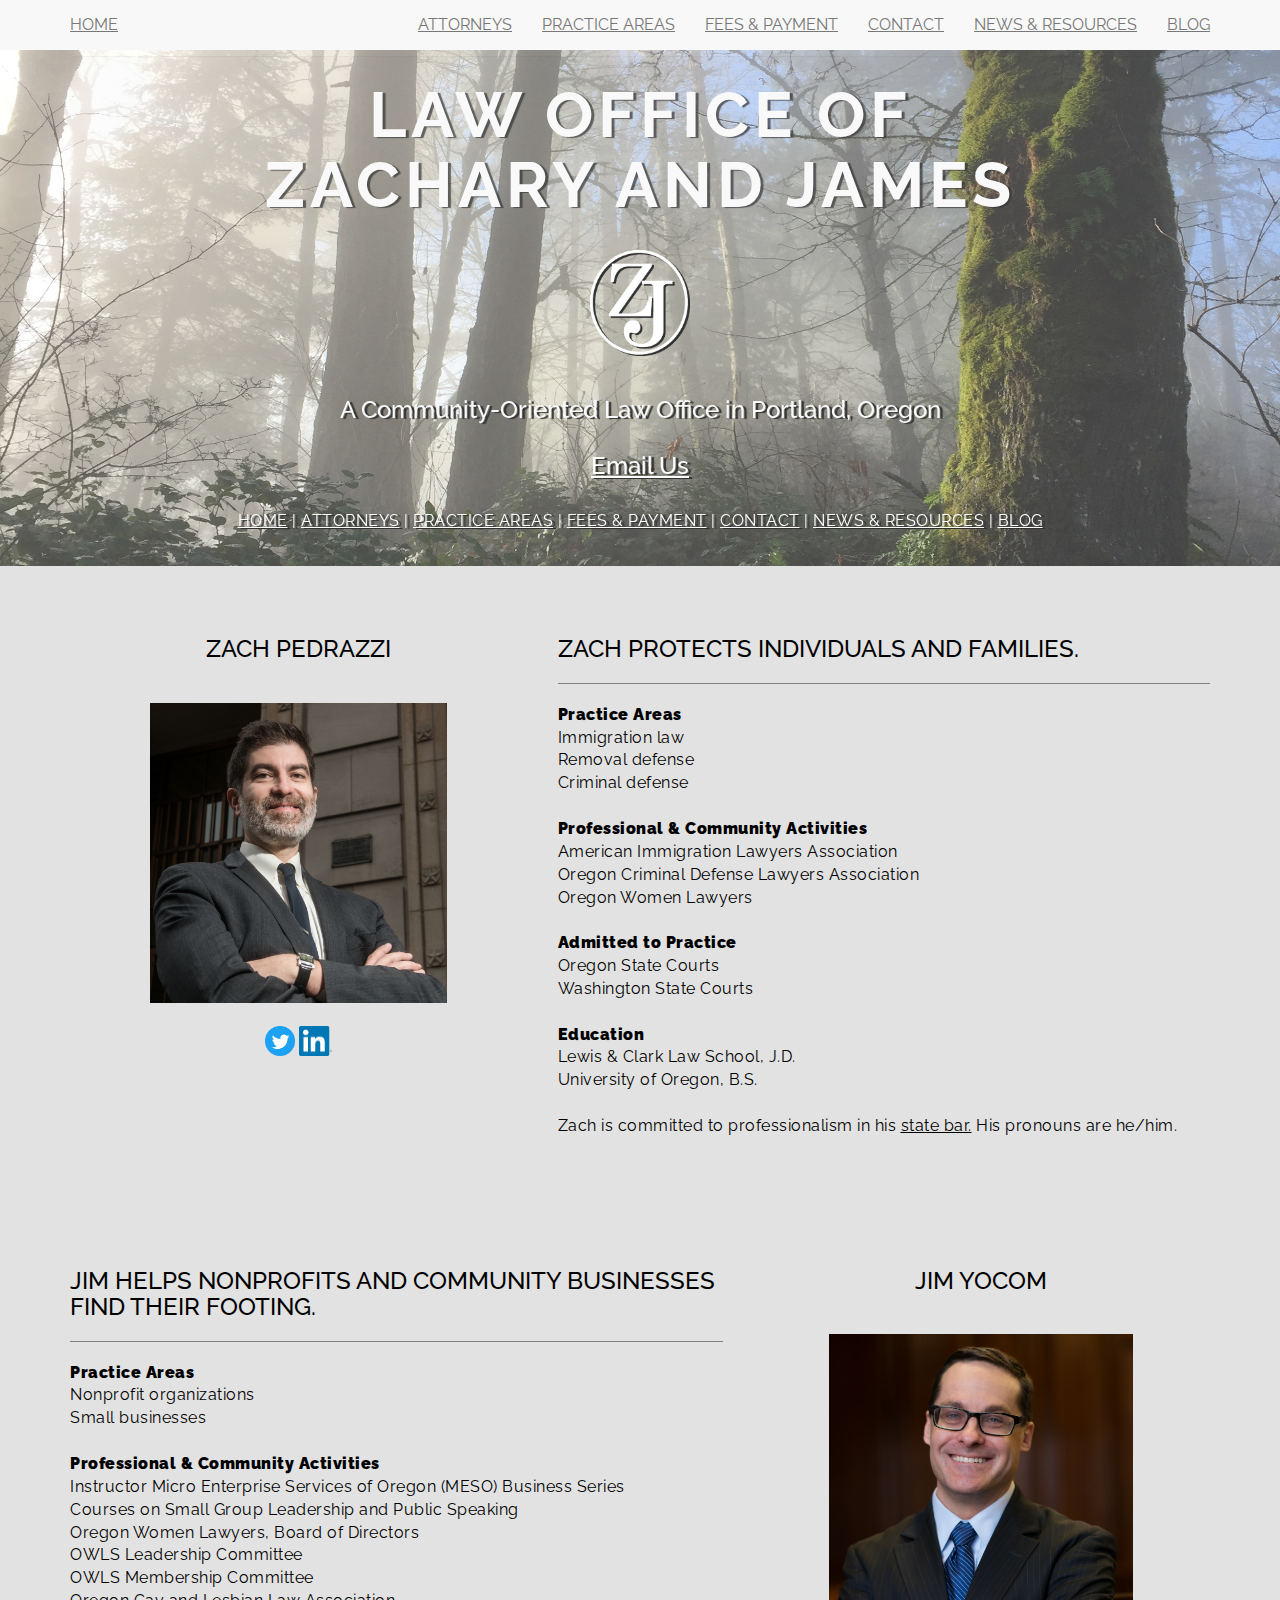
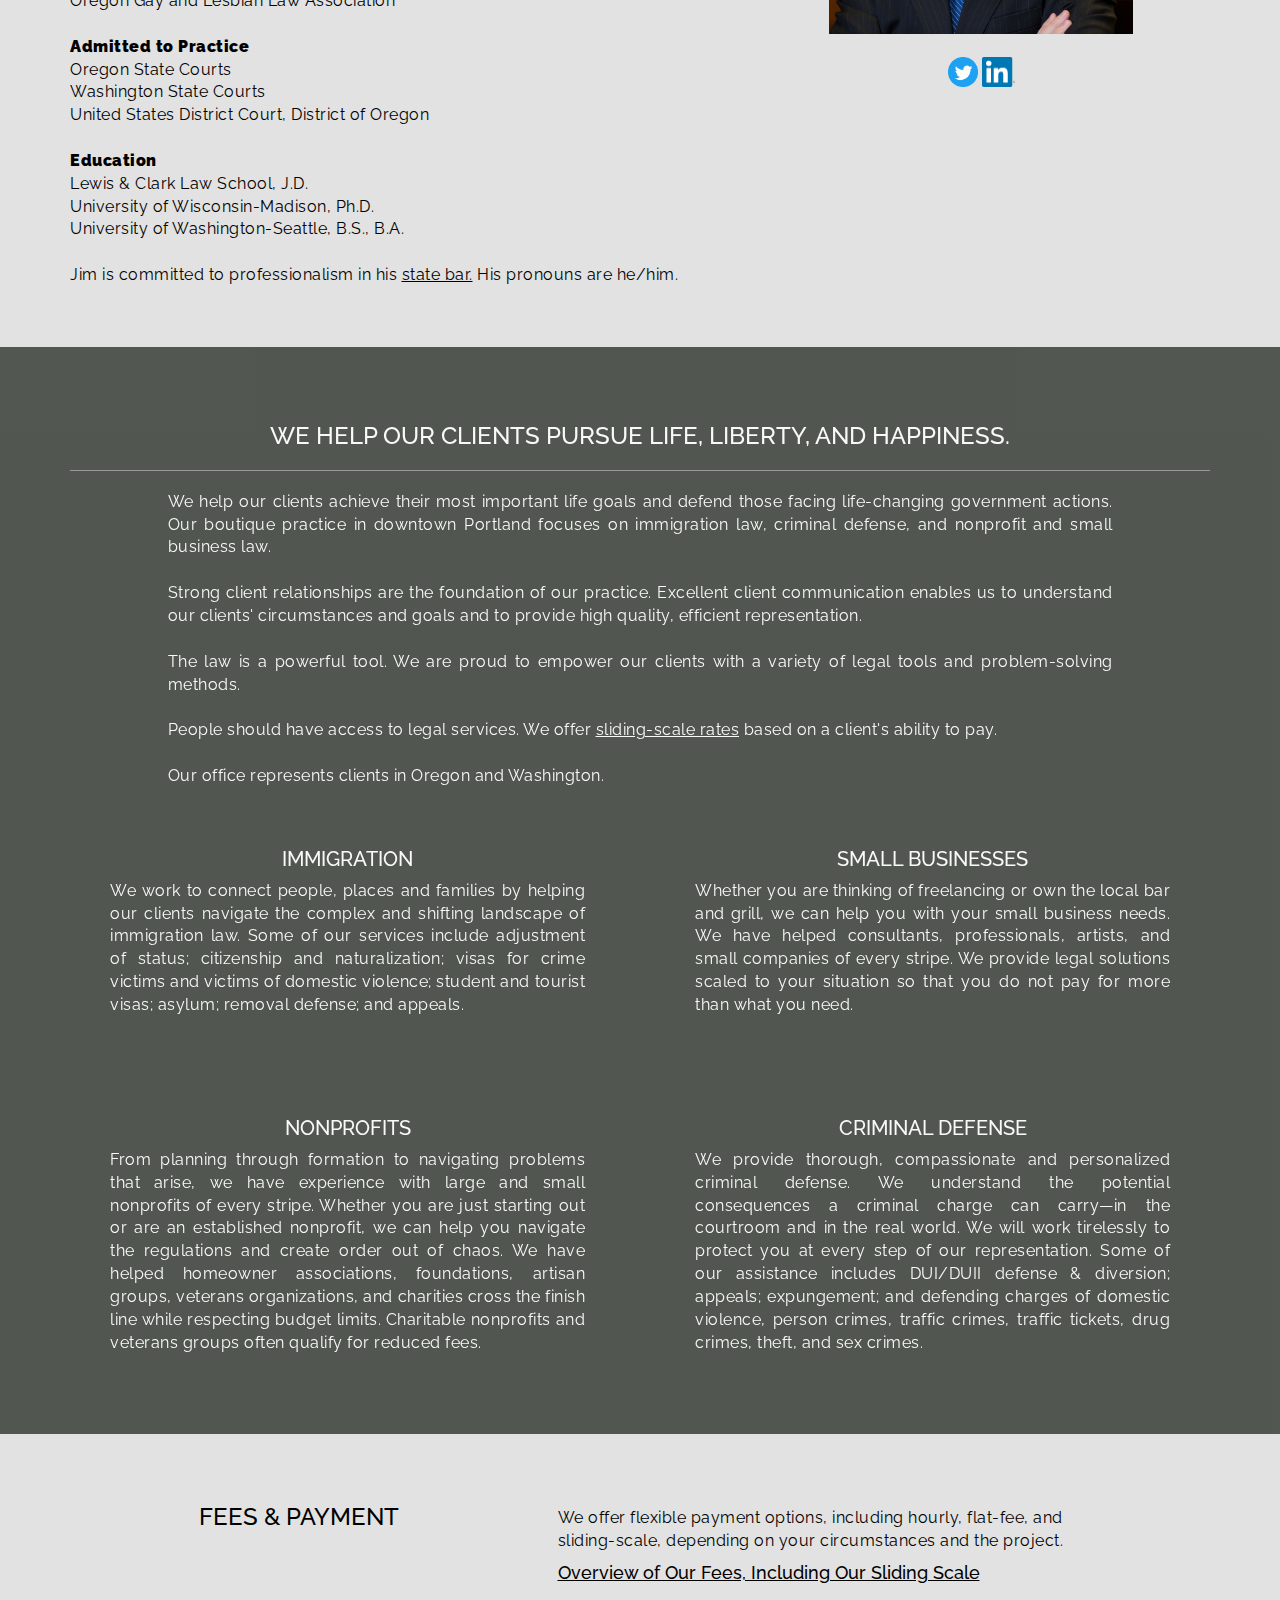
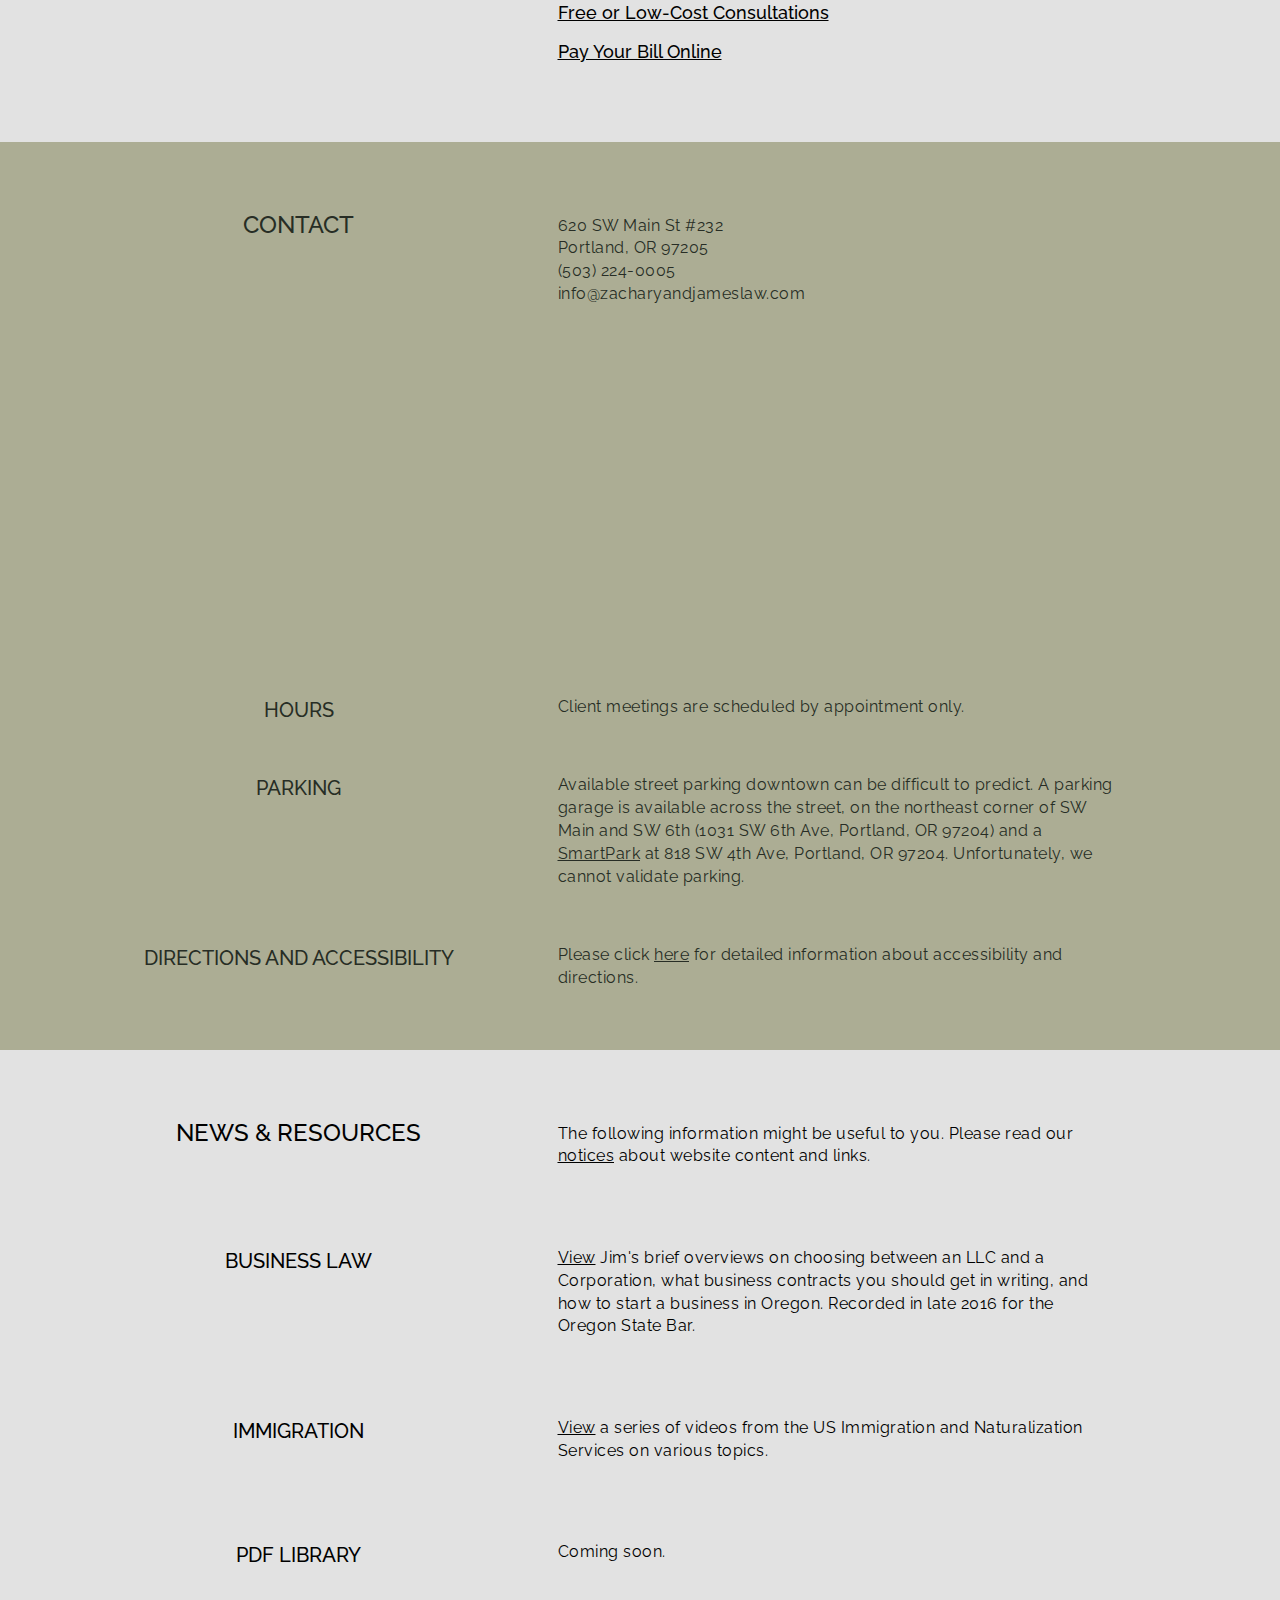
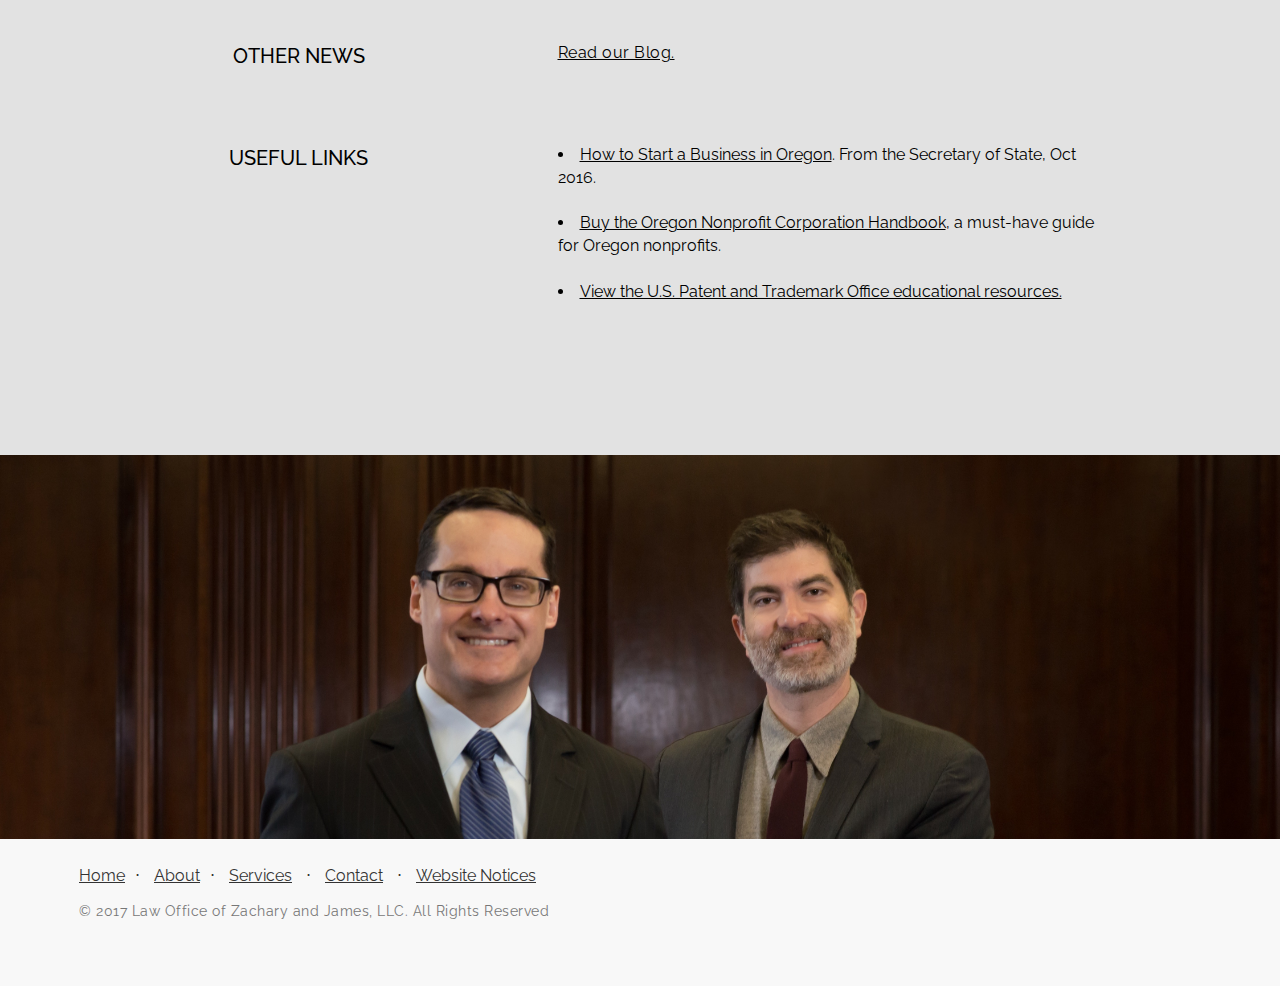
==== index.html @ e99cc8f2 "squash bugs, improve @media breakpoints" ====
<!DOCTYPE html>
<html lang="en">

<head>

    <meta charset="utf-8">
    <meta http-equiv="X-UA-Compatible" content="IE=edge">
    <meta name="viewport" content="width=device-width, initial-scale=1"/>
    <meta name="description" content="Law Office of Zachary and James. Community-oriented  Immigration | Defense | Nonprofit | Start-up | Small Business Legal Services"/>
    <meta name="author" content="Law Office of Zachary and James."/>

    <title>Law Office of Zachary and James, LLC</title>

    <!-- Bootstrap Core CSS -->
    <link href="css/bootstrap.min.css" rel="stylesheet">

    <!-- Custom CSS -->
    <link href="css/landing-page.css" rel="stylesheet">

    <!-- Custom Fonts -->
    <link href="https://fonts.googleapis.com/css?family=Raleway:400,700" rel="stylesheet">

    <!-- icon -->
    <link rel="icon" type="image/png" href="http://zacharyandjameslaw.com/img/favicon-32x32.png" sizes="32x32"/>

</head>

<body>

    <!-- Navigation -->
    <nav class="navbar navbar-default navbar-fixed-top topnav" role="navigation">
        <div class="container topnav">
            <!-- Brand and toggle get grouped for better mobile display -->
            <div class="navbar-header">
                <button type="button" class="navbar-toggle" data-toggle="collapse" data-target="#bs-example-navbar-collapse-1">
                    <span class="sr-only">Toggle navigation</span>
                    <span class="icon-bar"></span>
                    <span class="icon-bar"></span>
                    <span class="icon-bar"></span>
                </button>
                <a class="navbar-brand topnav" href="index.html">HOME</a>
            </div>
            <!-- Collect the nav links, forms, and other content for toggling -->
            <div class="collapse navbar-collapse" id="bs-example-navbar-collapse-1">
                <ul class="nav navbar-nav navbar-right">
                   <li>
                        <a href="#attorneys">ATTORNEYS</a>
                    </li>
                    <li>
                        <a href="#practice-areas">PRACTICE AREAS </a>
                    </li>
                    <li>
                        <a href="#fees">FEES &amp; PAYMENT</a>
                    </li>
                    <li>
                        <a href="#contact">CONTACT</a>
                    </li>
                    <li>
                        <a href="#news">NEWS &amp; RESOURCES</a>
                    </li>
                    <li>
                        <a href="blog.html">BLOG</a>
                    </li>
                </ul>
            </div>
            <!-- /.navbar-collapse -->
        </div>
        <!-- /.container -->
    </nav>


    <!-- Header -->
    <div class="intro-header">
        <div class="container">

            <div class="row">
                <div class="col-lg-12">
                    <div class="intro-message">
                        <div class="title well well-lg">
                            <h1>LAW OFFICE OF<br>ZACHARY AND JAMES</h1>
                                <img class="logo" src="img/logos.png" alt="Logo: Law Office of Zachary and James">
                            <h3 class="intro-message2">A Community-Oriented Law Office in Portland, Oregon</h3>


<!-- OUT OF OFFICE NOTICE class="ooo" UN-COMMENT AND MODIFY-->
<!--
                            <h3 class="ooo">
                                NOTE! We will be CLOSED on the following days:<br>
                                Monday 01/01 - Friday 01/05<br>
                            </h3>
-->
<!-- /OUT OF OFFICE NOTICE -->


                            <h3 class="intro-message2">
                                <a href="email.html">Email Us</a>
                            </h3>
                            <div class="intro-message2"><p><a href="#">HOME</a> | <a href="#attorneys">ATTORNEYS</a> | <a href="#practice-areas">PRACTICE AREAS</a> | <a href="#fees">FEES &amp; PAYMENT</a> | <a href="#contact">CONTACT</a> | <a href="#news">NEWS &amp; RESOURCES</a> | <a href="blog.html">BLOG</a> </p></div>
                        </div>
                    </div>
                </div>
            </div>

        </div>
        <!-- /.container -->

    </div>
    <!-- /.intro-header -->

<!-- Page Content -->

<!-- ********ATTORNEYS*******-->
    <a id="attorneys"></a>
      <div class="content-section-a">
          <div class="container">
              <div class="row">
                  <div class="col-lg-5 col-sm-4 left-col">
                      <h3 class="section-heading">ZACH PEDRAZZI</h3>
                      <img class="headshot" src="img/zach.jpg" alt="Photo of Zach Pedrazzi"/><br><br>
                      <a href="https://twitter.com/jim_yocom"><img class="social" src="img\Twitter_Social_Icon_Circle_Color.png" alt="twitter link"/></a>
                      <a href="https://www.linkedin.com/in/zachary-pedrazzi-58855b1a"><img class="social" src="img\In-2C-121px-R.png" alt="twitter link"/></a>
                  </div>
                  <div class="col-lg-7 col-lg-offset-0 col-md-7 col-md-offset-0 col-sm-6 col-sm-offset-2">
                    <h3 class="section-heading">
                      ZACH PROTECTS INDIVIDUALS AND FAMILIES.
                    </h3><hr>
                    <p><b>Practice Areas</b><br>
                      Immigration law<br>
                      Removal defense<br>
                      Criminal defense<br>
                      <br>
                     <b>Professional &amp; Community Activities</b><br>
                      American Immigration Lawyers Association<br>
                      Oregon Criminal Defense Lawyers Association<br>
                      Oregon Women Lawyers<br>
                      <br>
                      <b>Admitted to Practice</b><br>
                      Oregon State Courts<br>
                      Washington State Courts<br>
                      <br>
                      <b>Education</b><br>
                      Lewis &amp; Clark Law School, J.D.<br>
                      University of Oregon, B.S.<br>
                      <br>
                      Zach is committed to professionalism in his <a href="https://www.osbar.org/_docs/forms/Prof-ord.pdf">state bar.</a> His pronouns are he/him.
                    </p>
                  </div>
              </div>
          </div>
      </div>

    <div class="content-section-a">
      <div class="container">
          <div class="row">
              <div class="col-lg-7 col-sm-8">
                <h3 class="section-heading">
                  JIM HELPS NONPROFITS AND COMMUNITY BUSINESSES FIND THEIR FOOTING.
                </h3><hr>
                <p><b>Practice Areas</b><br>
                  Nonprofit organizations<br>
                  Small businesses<br><br>
                 <b>Professional &amp; Community Activities</b><br>
                  Instructor Micro Enterprise Services of Oregon (MESO) Business Series<br>
                  Courses on Small Group Leadership and Public Speaking<br>
                  Oregon Women Lawyers, Board of Directors<br>
                  OWLS Leadership Committee<br>
                  OWLS Membership Committee<br>
                  Oregon Gay and Lesbian Law Association<br>
                  <br>
                  <b>Admitted to Practice</b><br>
                  Oregon State Courts<br>
                  Washington State Courts<br>
                  United States District Court, District of Oregon<br>
                  <br>
                  <b>Education</b><br>
                  Lewis &amp; Clark Law School, J.D.<br>
                  University of Wisconsin-Madison, Ph.D.<br>
                  University of Washington-Seattle, B.S., B.A.<br>
                  <br>Jim is committed to professionalism in his <a href="https://www.osbar.org/_docs/forms/Prof-ord.pdf">state bar.</a> His pronouns are he/him.
                </p>
            </div>
              <div class="col-lg-5 col-sm-4 left-col">
                <h3 class="section-heading">JIM YOCOM</h3>
                <img class="headshot" src="img/jim.jpg" alt="Photo of Jim Yocom"/><br><br>
                <a href="https://twitter.com/jim_yocom"><img class="social" src="img\Twitter_Social_Icon_Circle_Color.png" alt="twitter link"/></a>
                <a href="https://www.linkedin.com/pub/jim-yocom/5/378/b3b"><img class="social" src="img\In-2C-121px-R.png" alt="twitter link"/></a>

              </div>
          </div>
      </div>
    </div>
<!-- /ATTORNEYS -->


<!--********PRACTICE AREAS**********-->

  <a id="practice-areas"></a>
    <div class="content-section-c">
        <div class="container">
            <h3 class="section-heading text-center"><br>
              WE HELP OUR CLIENTS PURSUE LIFE, LIBERTY, AND HAPPINESS.
            </h3><hr>
            <div class="row">
                <div class="col-lg-10 col-sm-10 col-lg-offset-1 col-sm-offset-1">
                    <p class="prac">
                        We help our clients achieve their most important life goals and defend those facing life-changing government actions. Our boutique practice in downtown Portland focuses on immigration law, criminal defense, and nonprofit and small business law. <br><br>
                        Strong client relationships are the foundation of our practice. Excellent client communication enables us to understand our clients' circumstances and goals and to provide high quality, efficient representation. <br><br>
                        The law is a powerful tool. We are proud to empower our clients with a variety of legal tools and problem-solving methods.<br><br>
                        People should have access to legal services. We offer <a href="fees.html">sliding-scale rates</a> based on a client's ability to pay.<br><br>
                        Our office represents clients in Oregon and Washington.
                    </p>
                </div>
            </div>
        </div>
        <div class="container">
            <div class="row prac">
                <div class="col-lg-6 col-sm-6">
                  <div class="prac-grid">
                  <h5 class="grid-heading">IMMIGRATION</h5>
                  <p>
                    We work to connect people, places and families by helping our clients navigate the complex and shifting landscape of immigration law. Some of our services include adjustment of status; citizenship and naturalization; visas for crime victims and victims of domestic violence; student and tourist visas; asylum; removal defense; and appeals.
                  </p>
                  </div>
                </div>
                <div class="col-lg-6 col-sm-6">
                  <div class="prac-grid">
                    <h5 class="grid-heading">SMALL BUSINESSES</h5>
                    <p>
                      Whether you are thinking of freelancing or own the local bar and grill, we can help you with your small business needs. We have helped consultants, professionals, artists, and small companies of every stripe. We provide legal solutions scaled to your situation so that you do not pay for more than what you need.
                    </p>
                  </div>
                </div>
            </div>
            <div class="row">
                <div class="col-lg-6 col-sm-6">
                  <div class="prac-grid">
                    <h5 class="grid-heading">NONPROFITS</h5>
                    <p>
                      From planning through formation to navigating problems that arise, we have experience with large and small nonprofits of every stripe. Whether you are just starting out or are an established nonprofit, we can help you navigate the regulations and create order out of chaos. We have helped homeowner associations, foundations, artisan groups, veterans organizations, and charities cross the finish line while respecting budget limits. Charitable nonprofits and veterans groups often qualify for reduced fees.
                    </p>
                  </div>
                </div>
                <div class="col-lg-6 col-sm-6">
                  <div class="prac-grid">
                    <h5 class="grid-heading">CRIMINAL DEFENSE</h5>
                    <p>
                      We provide thorough, compassionate and personalized criminal defense. We understand the potential consequences a criminal charge can carry&mdash;in the courtroom and in the real world. We will work tirelessly to protect you at every step of our representation. Some of our assistance includes DUI/DUII defense &amp; diversion; appeals; expungement; and defending charges of domestic violence, person crimes, traffic crimes, traffic tickets, drug crimes, theft, and sex crimes.
                    </p>
                  </div>
                </div>
            </div>
        </div>
    </div>
<!--******** /PRACTICE AREAS **********-->

<!--******** FEES **********-->

  <a id="fees"></a>
    <div class="content-section-a">
        <div class="container">
            <div class="row">
                <div class="col-lg-5 col-sm-4 left-col">
                    <h3 class="section-heading">FEES &amp; PAYMENT</h3>
                </div>
                <div class="col-lg-6 col-sm-8">
                <br><p>We offer flexible payment options, including hourly, flat-fee, and sliding-scale, depending on your circumstances and the project.
                </p>
                <h4>
                    <a href="fees.html">Overview of Our Fees, Including Our Sliding Scale</a><br><br>
                    <a href="consultation.html">Free or Low-Cost Consultations</a><br><br>
                    <a href="payment.html">Pay Your Bill Online</a><br><br>
                </h4>
              </div>
            </div>
        </div>
    </div>
<!--******** /FEES **********-->


<!--******** CONTACT **********-->

    <a id="contact"></a>
      <div class="content-section-b">
          <div class="container">
              <div class="row">
                  <div class="col-lg-5 col-sm-4 left-col">
                    <h3 class="section-heading">CONTACT</h3>
                  </div>
                  <div class="col-lg-6 col-sm-8">
                    <br><p>
                      620 SW Main St #232<br>
                      Portland, OR 97205<br>
                      (503) 224-0005<br>
                      info@zacharyandjameslaw.com
                    </p>
                    <iframe src="https://www.google.com/maps/embed?pb=!1m18!1m12!1m3!1d2795.6966938236783!2d-122.68293648474095!3d45.51618397910161!2m3!1f0!2f0!3f0!3m2!1i1024!2i768!4f13.1!3m3!1m2!1s0x54950a1aa6af6b01%3A0xc537123c19bd16cb!2s620+SW+Main+St%2C+Portland%2C+OR+97205!5e0!3m2!1sen!2sus!4v1484247606321" width="500" height="350" frameborder="0" style="border:0" allowfullscreen></iframe><br><br>
                  </div>
              </div>
              <div class="row">
                <div class="col-lg-5 col-sm-4 left-col">
                    <h5 class="sub-heading">HOURS</h5>
                  </div>
                <div class="col-lg-6 col-sm-8">
                  <p>
                    Client meetings are scheduled by appointment only.
                  </p><br><br>
                </div>
              </div>
              <div class="row">
                <div class="col-lg-5 col-sm-4 left-col">
                    <h5 class="sub-heading">PARKING</h5>
                  </div>
                <div class="col-lg-6 col-sm-8">
                  <p>
                    Available street parking downtown can be difficult to predict. A parking garage is available across the street, on the northeast corner of SW Main and SW 6th (1031 SW 6th Ave, Portland, OR 97204) and a <a href="http://www.portlandoregon.gov/transportation/article/254736">SmartPark</a> at 818 SW 4th Ave, Portland, OR 97204. Unfortunately, we cannot validate parking.
                  </p><br><br>
                </div>
              </div>

              <div class="row">
                <div class="col-lg-5 col-sm-4 left-col">
                    <h5 class="sub-heading">DIRECTIONS AND ACCESSIBILITY</h5>
                  </div>
                <div class="col-lg-6 col-sm-8">
                  <p>
                    Please click <a href="directions.html">here</a> for detailed information about accessibility and directions.
                  </p>
                </div>
              </div>
          </div>
        </div>

<!--******** /CONTACT **********-->


<!--******** NEWS **********-->

<a id="news"></a>
        <div class="content-section-a">
            <div class="container">
                <div class="row">
                    <div class="col-lg-5 col-sm-4 left-col">
                        <h3 class="section-heading">NEWS &amp; RESOURCES</h3>
                    </div><br>
                    <div class="col-lg-6 col-sm-8">
                        <p>The following information might be useful to you. Please read our <a href="notices.html">notices</a> about website content and links.</p>
                        <br><br><br>
                    </div>
                </div>
                <div class="row">
                    <div class="col-lg-5 col-sm-4 left-col">
                        <h5 class="sub-heading">BUSINESS LAW</h5>
                    </div>
                    <div class="col-lg-6 col-sm-8">
                        <p>
                        <a href="http://www.osbar.org/public/legalinfo/business.html">View</a>  Jim's brief overviews on choosing between an LLC and a Corporation, what business contracts you should get in writing, and how to start a business in Oregon. Recorded in late 2016 for the Oregon State Bar.<br>
                        </p><br><br><br>
                    </div>
                </div>
                <div class="row">
                    <div class="col-lg-5 col-sm-4 left-col">
                        <h5 class="sub-heading">IMMIGRATION</h5>
                    </div>
                    <div class="col-lg-6 col-sm-8">
                        <p><a href="https://www.youtube.com/playlist?list=PLADE80C67FDB39352?&ab_channel=USCIS">View</a> a series of videos from the US Immigration and Naturalization Services on various topics.<br>
                        </p><br><br><br>
                    </div>
                </div>
                <div class="row">
                    <div class="col-lg-5 col-sm-4 left-col">
                        <h5 class="sub-heading">PDF LIBRARY</h5>
                    </div>
                    <div class="col-lg-6 col-sm-8">
                        <p>Coming soon.
                        </p><br><br><br>
                    </div>
                </div>
                <div class="row">
                    <div class="col-lg-5 col-sm-4 left-col">
                        <h5 class="sub-heading">OTHER NEWS</h5>
                    </div>
                    <div class="col-lg-6 col-sm-8">
                        <p><a href="blog.html">Read our Blog.</a>
                        </p><br><br><br>
                    </div>
                </div>
                <div class="row">
                    <div class="col-lg-5 col-sm-4 left-col">
                        <h5 class="sub-heading">USEFUL LINKS</h5>
                    </div>
                    <div class="col-lg-6 col-sm-8">
                        <ul class="links">
                        <li><a href="http://sos.oregon.gov/business/Documents/business-guides/start-business-guide.pdf">How to Start a Business in Oregon</a>. From the Secretary of State, Oct 2016.</li><br>
                        <li><a href="http://nonprofitoregon.org/helpline_resources/publications">Buy the Oregon Nonprofit Corporation Handbook</a>, a must-have guide for Oregon nonprofits.</li><br>
                       <li> <a href="https://www.uspto.gov/learning-resources">View the U.S. Patent and Trademark Office educational resources.</a></li><br>
                      </ul><br><br><br>
                    </div>
                </div>
            </div>
        </div>
<!--******** /NEWS **********-->
    <div class="content-section-e">
    </div>

    <!-- Footer -->
    <footer>
        <div class="container">
            <div class="row">
                <div class="col-lg-12">
                    <ul class="list-inline">
                        <li><a href="#">Home</a></li><li class="footer-menu-divider">&sdot;</li>
                        <li><a href="#about">About</a></li><li class="footer-menu-divider">&sdot;</li>
                        <li><a href="#services">Services</a></li>
                        <li class="footer-menu-divider">&sdot;</li>
                        <li><a href="#contact">Contact</a></li>
                        <li class="footer-menu-divider">&sdot;</li>
                        <li><a href="notices.html">Website Notices</a></li>
                    </ul>
                        <p class="copyright text-muted small">&copy; 2017 Law Office of Zachary and James, LLC. All Rights Reserved</p>
                </div>
            </div>
        </div>
    </footer>

    <!-- jQuery -->
    <script src="js/jquery.js"></script>

    <!-- Bootstrap Core JavaScript -->
    <script src="js/bootstrap.min.js"></script>


</body>

</html>
---- css/landing-page.css ----
html,
body {
    width: 100%;
    height: 100%;
    font-family: 'Raleway', sans-serif;
    font-size: 16px;
}

h1 {
    font-family: 'Raleway', sans-serif;
    font-weight: 700;
    font-size: 4em;
    letter-spacing: 5px;
}

p {
    font-family: 'Raleway', sans-serif;
    font-size: 16px;
    letter-spacing: .5px;
}

b {
    font-weight: 900;
    color: auto;
}

hr {
    border-color: inherit;
}


/* Jim's additions--this is what I'm going for */
.jyimage {
  list-style-image:url("https://zacharyandjameslaw.com/img/jyimage.jpg");
  list-style-position: inside;
}

.topnav {
    font-size: 16px;
    background-color: none;
    border: none;
}


/*.navbar-default .navbar-nav>li>a {
    color: white;
}

.navbar-default .navbar-brand {
    color: white;
}*/

.lead {
    font-size:16px;
    font-weight: 400;
    color: black;
    text-transform: capitalize;
}

.intro-header {
    padding-top: 10px;
    text-align: center;
    color: #f8f8f8;
    background: url(../img/path.jpg) no-repeat center center;
    opacity: 80%;
    background-size:cover;
    text-shadow: 3px 1px 1px rgba(0,0,0,.7);
}

.intro-header a:link, a:visited {
  color: white;
}

a, a:visited {
    color: inherit;
    text-decoration: underline;
}

.about-intro-header {
    padding-top: 50px; /* If you're making other pages, make sure there is 50px of padding to make sure the navbar doesn't overlap content! */
    padding-bottom: 50px;
    text-align: center;
    color: #f8f8f8;
    opacity: 80%;
    background-size: cover;
    border: none;
}

.well {
	background-color: rgba(4, 20, 30, 0.01);
	border: none;
    margin-bottom: 0px;
}

/*
.well .h4 {
    font-size: 200%;
}
*/

.well-lg {
    padding-top: 24px;
}

.intro-message {
    font-family: 'Raleway', sans-serif;
    position: relative;
    padding-top: 4%;
    padding-bottom: none;
    color: inherit;
}

.intro-message  h1 {
    margin: 0;
    font-size: 4em;
}

.intro-message2 {
    font-family: 'Raleway', sans-serif;
    position: relative;
    margin-top: 30px;
    text-shadow: 3px 1px 1px rgba(0,0,0,1);

}

.ooo{
    color: gold;
    font-weight: 700;
    background: RGBA(4, 20, 35, 0.40);
    border-radius: 10px;
}

.logo {
    max-width: 100px;
    padding-top: 30px;
}

.intro-divider {
    width: 400px;
    border-top: 1px solid #f8f8f8;
    border-bottom: 1px solid rgba(0,0,0,0.2);
}

.network-name {
    text-transform: uppercase;
    font-size: 14px;
    font-weight: 400;
    letter-spacing: 2px;
}

.headshot {
    max-height: 300px;
    margin-top: 30px;
}

.content-section-c {
    color: #f8f8f8;
    background-color:#272d25;
    opacity: 80%;
    background-size:cover;
    padding: 30px 0;
}

.about-lead {
    text-align: center;
    padding: 10px;
}

.well2 {
    background-color: rgba(4, 20, 30, 0.95);
}

.content-section-a {
    padding: 50px 0;
    color: black;
    background-color:#e2e2e2;
}

.left-col {
  text-align: center;
}

.prac {
text-align: justify;
}

.prac-grid {
    text-align:justify;
    padding: 40px;
    border-radius: 10px;
    border-right: white;
}

.grid-heading {
    font-family: 'Raleway', sans-serif;
    font-size: 20px;
    margin: 10px;
    text-align: center;
}

.content-section-b {
    padding: 50px 0;
    background-color:#acad94;
    color: #272d25;
}

.section-heading {
    margin-top: none;
}

.section-heading h1,
h2,
h3,
{
   font-family: 'Raleway', sans-serif;

    /*font-weight: 500;*/
    font-size: 1.5em;
    margin-top: auto;
}

.sub-heading {
    font-family: 'Raleway', sans-serif;
    font-size: 20px;
    margin: 3px;
}

.social {
  max-height: 30px;
}
.section-heading-spacer {
    float: left;
    width: 200px;
    border-top: 3px solid #e7e7e7;
}

.banner {
    padding: 100px 0;
    color: #f8f8f8;
    background: url(../img/banner-bg.jpg) no-repeat center center;
    background-size: cover;
}

.banner h2 {
    margin: 0;
    text-shadow: 2px 2px 3px rgba(0,0,0,0.6);
    font-size: 3em;
}

.banner ul {
    margin-bottom: 0;
}

.banner-social-buttons {
    float: right;
    margin-top: 0;
}


.content-section-d {
    color: #f8f8f8;
    background: url(../img/path.jpg) no-repeat center center;
    opacity: 80%;
    background-size: cover;
    padding-top: 30px;
}

.content-section-e {
    color: #f8f8f8;
    background: url(../img/Z&J%204.JPG) no-repeat center top scroll;
    background-size: 100% auto;
    padding-bottom: 30%;
}

.well3 {
    background-color: #acad94;
    background-size: cover;
    margin: 50px;
    color: #272d25;
}

/*
.building {
    padding: 20px;
    background-image: url(../img/gus.jpg);
    background-size: cover;
    min-height: 400px;
    margin-bottom: 30px;
}
*/

.links {
    list-style-position: inside;
    padding-left:0;
}

footer {
    padding: 5%;
    padding-top: 2%;
    background-color: #f8f8f8;
}

p.copyright {
    margin: 15px 0 0;
}

.emailus {
    text-align: center;
    margin-bottom: 20px;
    padding: none;
}

.fee-header {
    font-size: 1.3em;;
    text-align: center;
    line-height: 150%;
}

.blog-header {
    background: url(../img/path.jpg) no-repeat center center;
    background-size: cover;
    color: black;
}

.blog-header-title {
    padding: 30px;
}

.blog-header h1 {
    font-size: 3em;
}

.logo-blog {
    max-width: 100px;
}

.post-title {
    margin-top: 0px;
}

.post-preview a {
    text-decoration: none;
}

.post-preview {
    text-decoration: none;
    font-size: 30px;
    padding-left: 10px;
}

.headshot-small {
    text-align: right;
    vertical-align: middle;
    padding-top: 5px;
    padding-right: 10px;
}

.post-meta {
    font-style: italic;
    font-size: 14px;
}

.entrance {
    max-height: 400px;
}

.elevator {
    max-height: 400px;
}

.westentrance {
    max-height: 400px;
}

/* Jim's additions */

.padded-table td, .padded-table th {
    padding: 10px;
}
.text-bold {
  font-weight:bold;
}

.table-bordered > tbody > tr > td, .table-bordered > tbody > tr > th, .table-bordered > tfoot > tr > td, .table-bordered > tfoot > tr > th, .table-bordered > thead > tr > td, .table-bordered > thead > tr > th {
    border: 1px solid #272d25;
}

/* These are for footnotes */
/* http://hiphoff.com/creating-hover-over-footnotes-with-bootstrap */
body {
    counter-reset: footnotecounter;
}

span.footnote:before {
  counter-increment: footnotecounter;
  content: counter(footnotecounter);
  position: relative;
  top: -0.4em;
}

span.footnote {
    color: #333;
    font-size: 80%;
}
h.plead {
    font-weight:bold;
}

/*MEDIA QUERIES*/

@media(max-width:1199px) {
    ul.banner-social-buttons {
        float: left;
        margin-top: 15px;
    }
}

@media (max-width: 990px) {

  .navbar-header {
      float: none;
  }
  .navbar-left,.navbar-right {
      float: none !important;
  }
  .navbar-toggle {
      display: block;
  }
  .navbar-collapse {
      border-top: 1px solid transparent;
      box-shadow: inset 0 1px 0 rgba(255,255,255,0.1);
  }
  .navbar-fixed-top {
      top: 0;
      border-width: 0 0 1px;
  }
  .navbar-collapse.collapse {
      display: none!important;
  }
  .navbar-nav {
      float: none!important;
      margin-top: 7.5px;
  }
  .navbar-nav>li {
      float: none;
  }
  .navbar-nav>li>a {
      padding-top: 10px;
      padding-bottom: 10px;
  }
  .collapse.in{
      display:block !important;
  }
  .well-lg {
      padding-top: 36px;
  }
  .headshot-small {
      text-align: left;
  }
  h2 {
      font-size: 75%;
  }
}

@media(max-width:767px) {
    .banner h2 {
        margin: 0;
        text-shadow: 2px 2px 3px rgba(0,0,0,0.6);
        font-size: 3em;
    }

    ul.banner-social-buttons > li {
        display: block;
        margin-bottom: 20px;
        padding: 0;
    }

    ul.banner-social-buttons > li:last-child {
        margin-bottom: 0;
    }

    .intro-message {
/*        padding-bottom: 15%;*/
    }

    .intro-message h1 {
        font-size: 3em;
    }

    ul.intro-social-buttons > li {
        display: block;
        margin-bottom: 20px;
        padding: 0;
    }

    ul.intro-social-buttons > li:last-child {
        margin-bottom: 0;
    }

    .intro-divider {
        width: 100%;
    }

    .logo {
    max-width: 100px;
    }

    .headshot-small {
    text-align: left;
    }

    h2 {
      font-size: 75%;
    }

/*
    .content-section-e {
    padding: 100px;
    }
*/
}

/*
@media(max-width:560px) {
    .content-section-e {
    padding: 50px;
    }
*/
}


/* end */
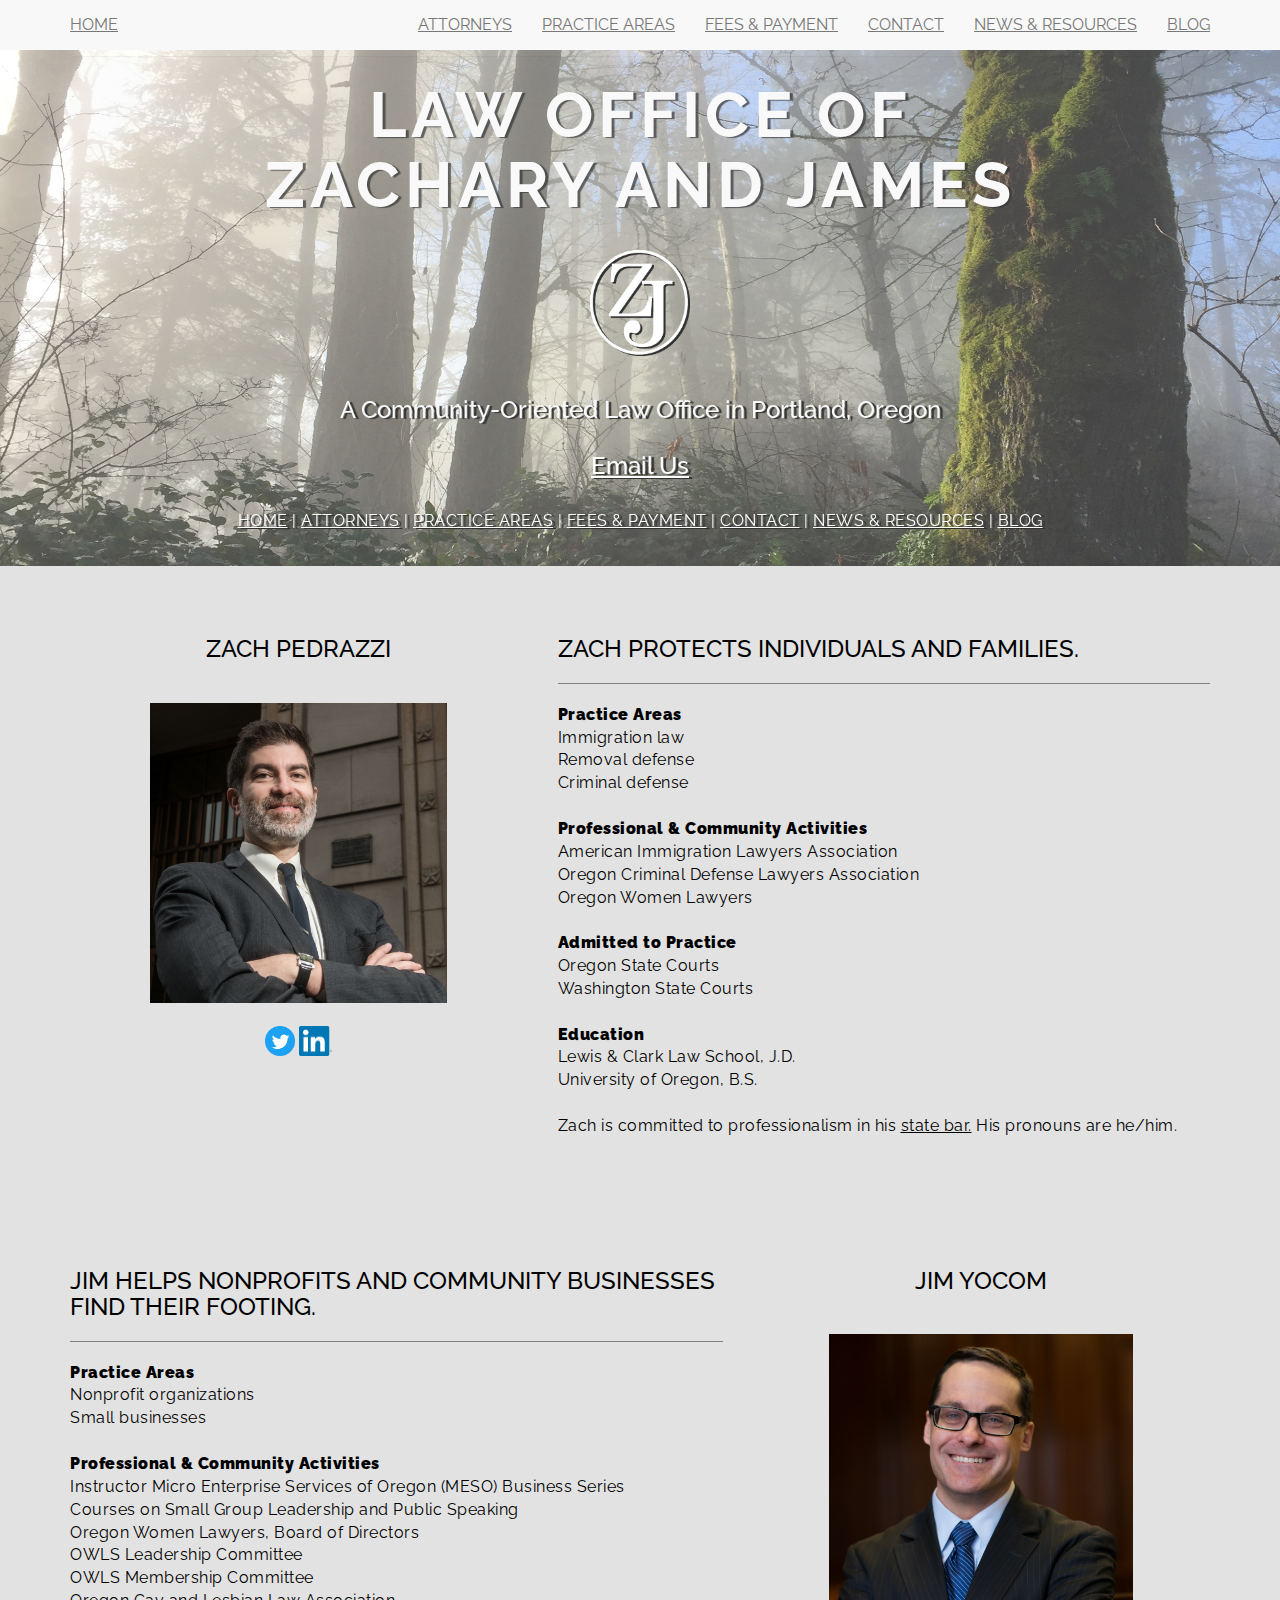
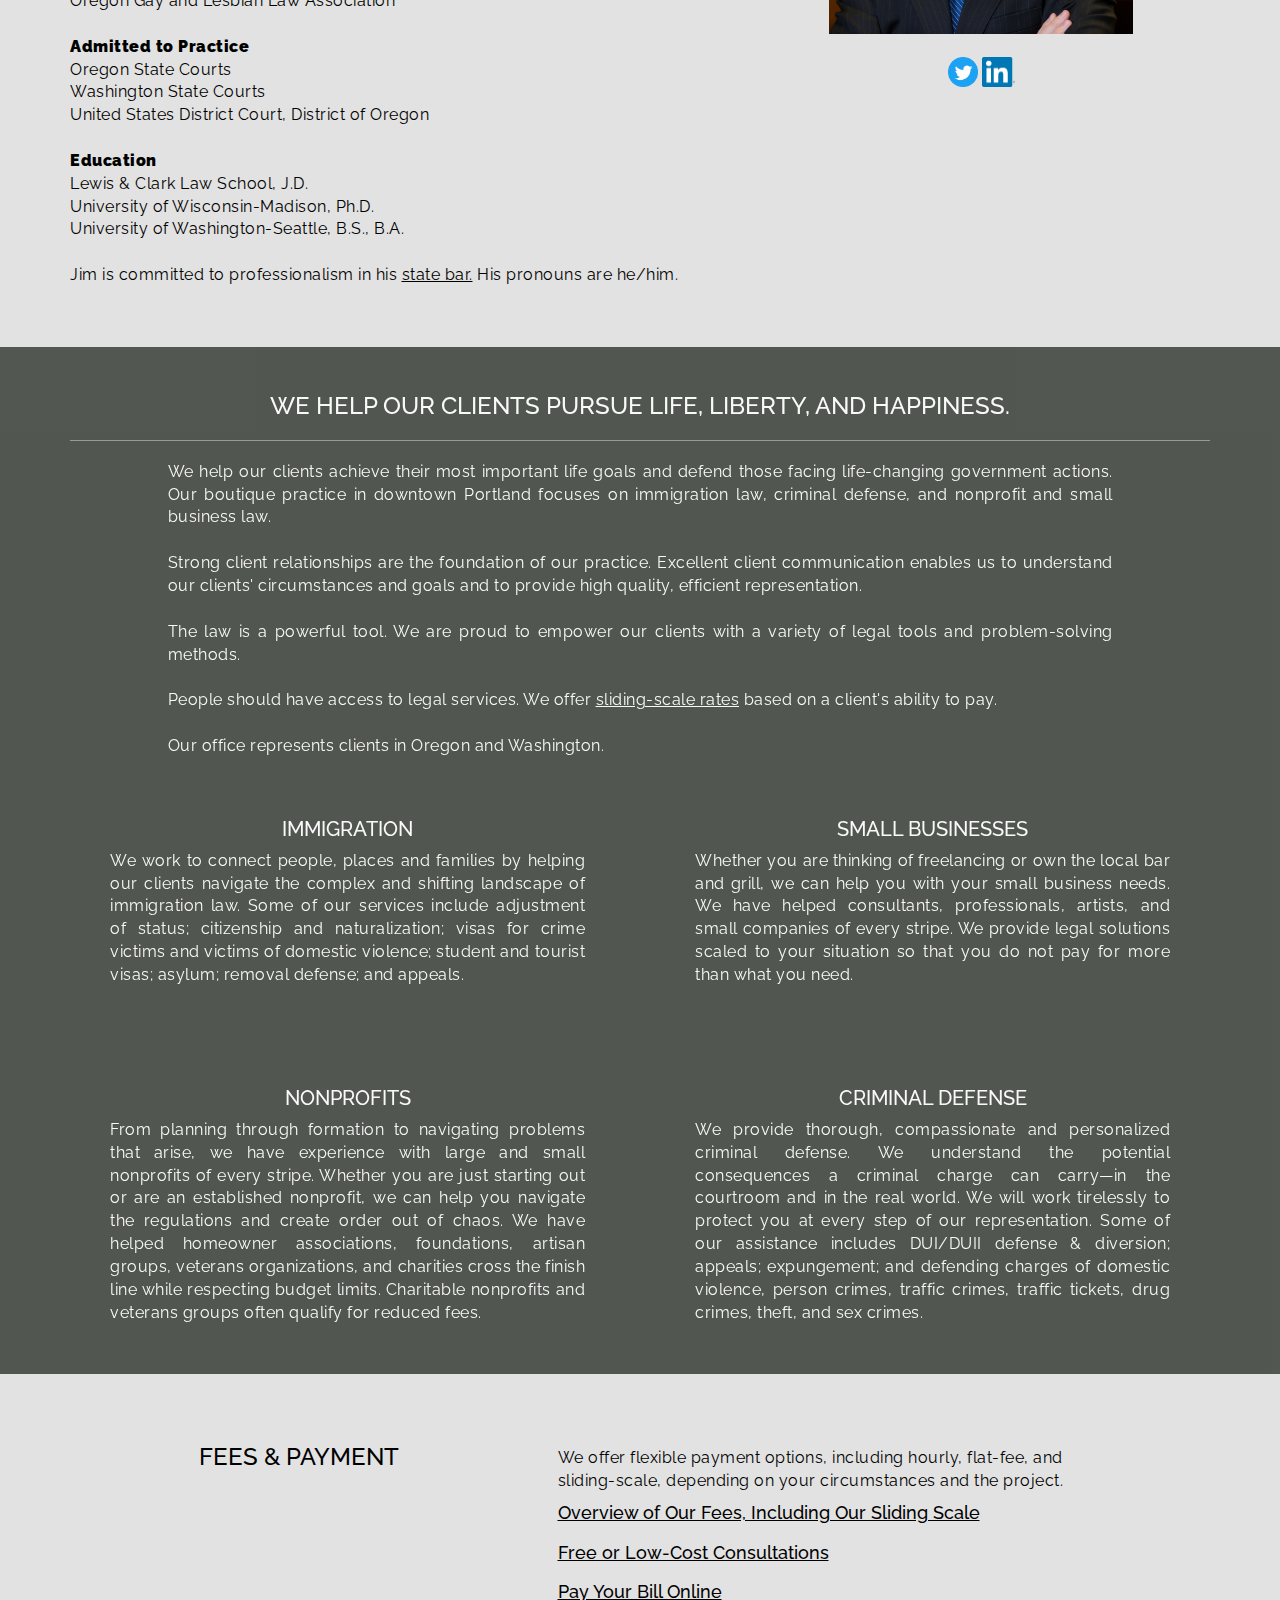
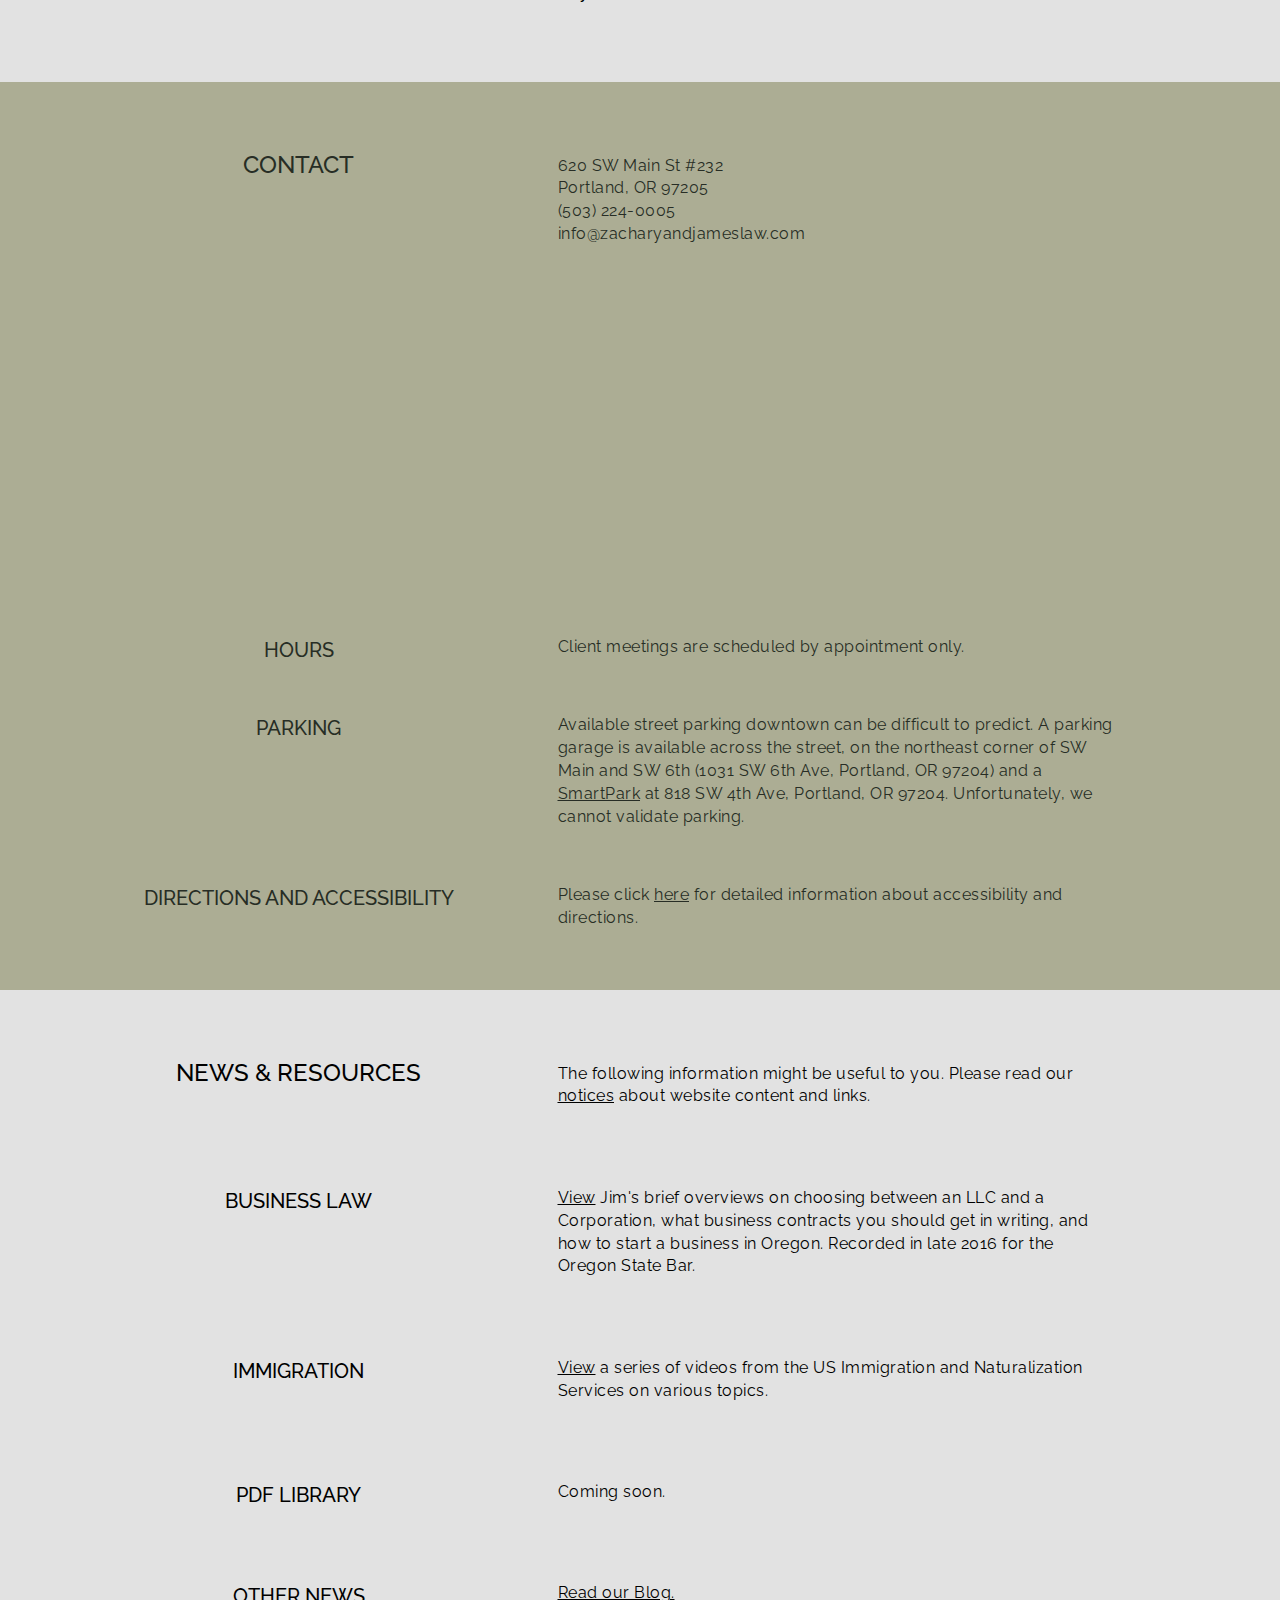
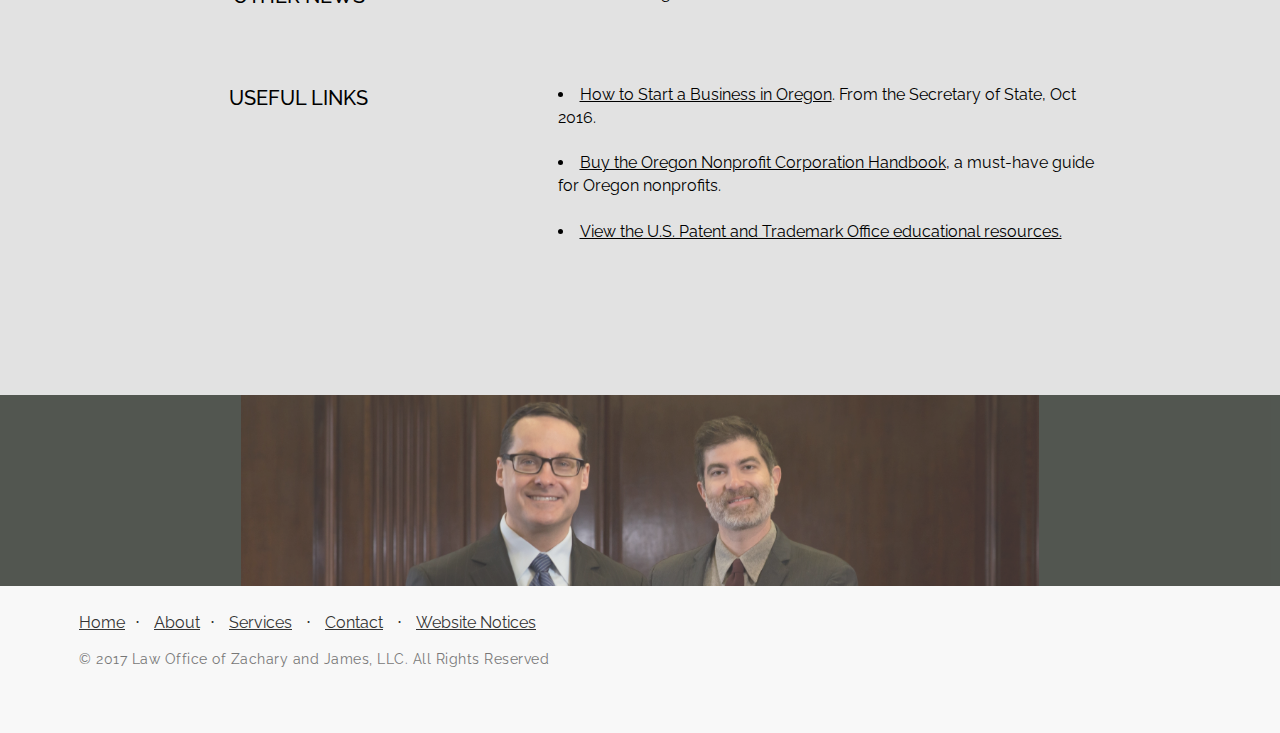
==== commit fc71ee3b: "footer image" ====
--- a/index.html
+++ b/index.html
@@ -399,10 +399,16 @@
             </div>
         </div>
 <!--******** /NEWS **********-->
+
+<!--*********FOOTER IMAGE*******-->
     <div class="content-section-e">
+        <div class="container footer-img-container">
+            <img src="img/ZJ4.JPG" class="footer-img">
+        </div>
     </div>
 
-    <!-- Footer -->
+
+<!-- Footer -->
     <footer>
         <div class="container">
             <div class="row">
--- a/css/landing-page.css
+++ b/css/landing-page.css
@@ -158,7 +158,9 @@
     background-color:#272d25;
     opacity: 80%;
     background-size:cover;
-    padding: 30px 0;
+    padding: 30px;
+    padding-bottom: 0px;
+    padding-top: 0px;
 }
 
 .about-lead {
@@ -267,9 +269,22 @@
 
 .content-section-e {
     color: #f8f8f8;
-    background: url(../img/Z&J%204.JPG) no-repeat center top scroll;
-    background-size: 100% auto;
-    padding-bottom: 30%;
+    background-color:#272d25;
+    opacity: 80%;
+    background-size:cover;
+    padding: 30px;
+    padding-bottom: 0px;
+    padding-top: 0px;
+}
+
+.footer-img-container {
+   text-align: center;
+}
+
+.footer-img {
+    margin-right: auto;
+    margin-left: auto;
+    max-width: 70%;
 }
 
 .well3 {
@@ -279,16 +294,6 @@
     color: #272d25;
 }
 
-/*
-.building {
-    padding: 20px;
-    background-image: url(../img/gus.jpg);
-    background-size: cover;
-    min-height: 400px;
-    margin-bottom: 30px;
-}
-*/
-
 .links {
     list-style-position: inside;
     padding-left:0;
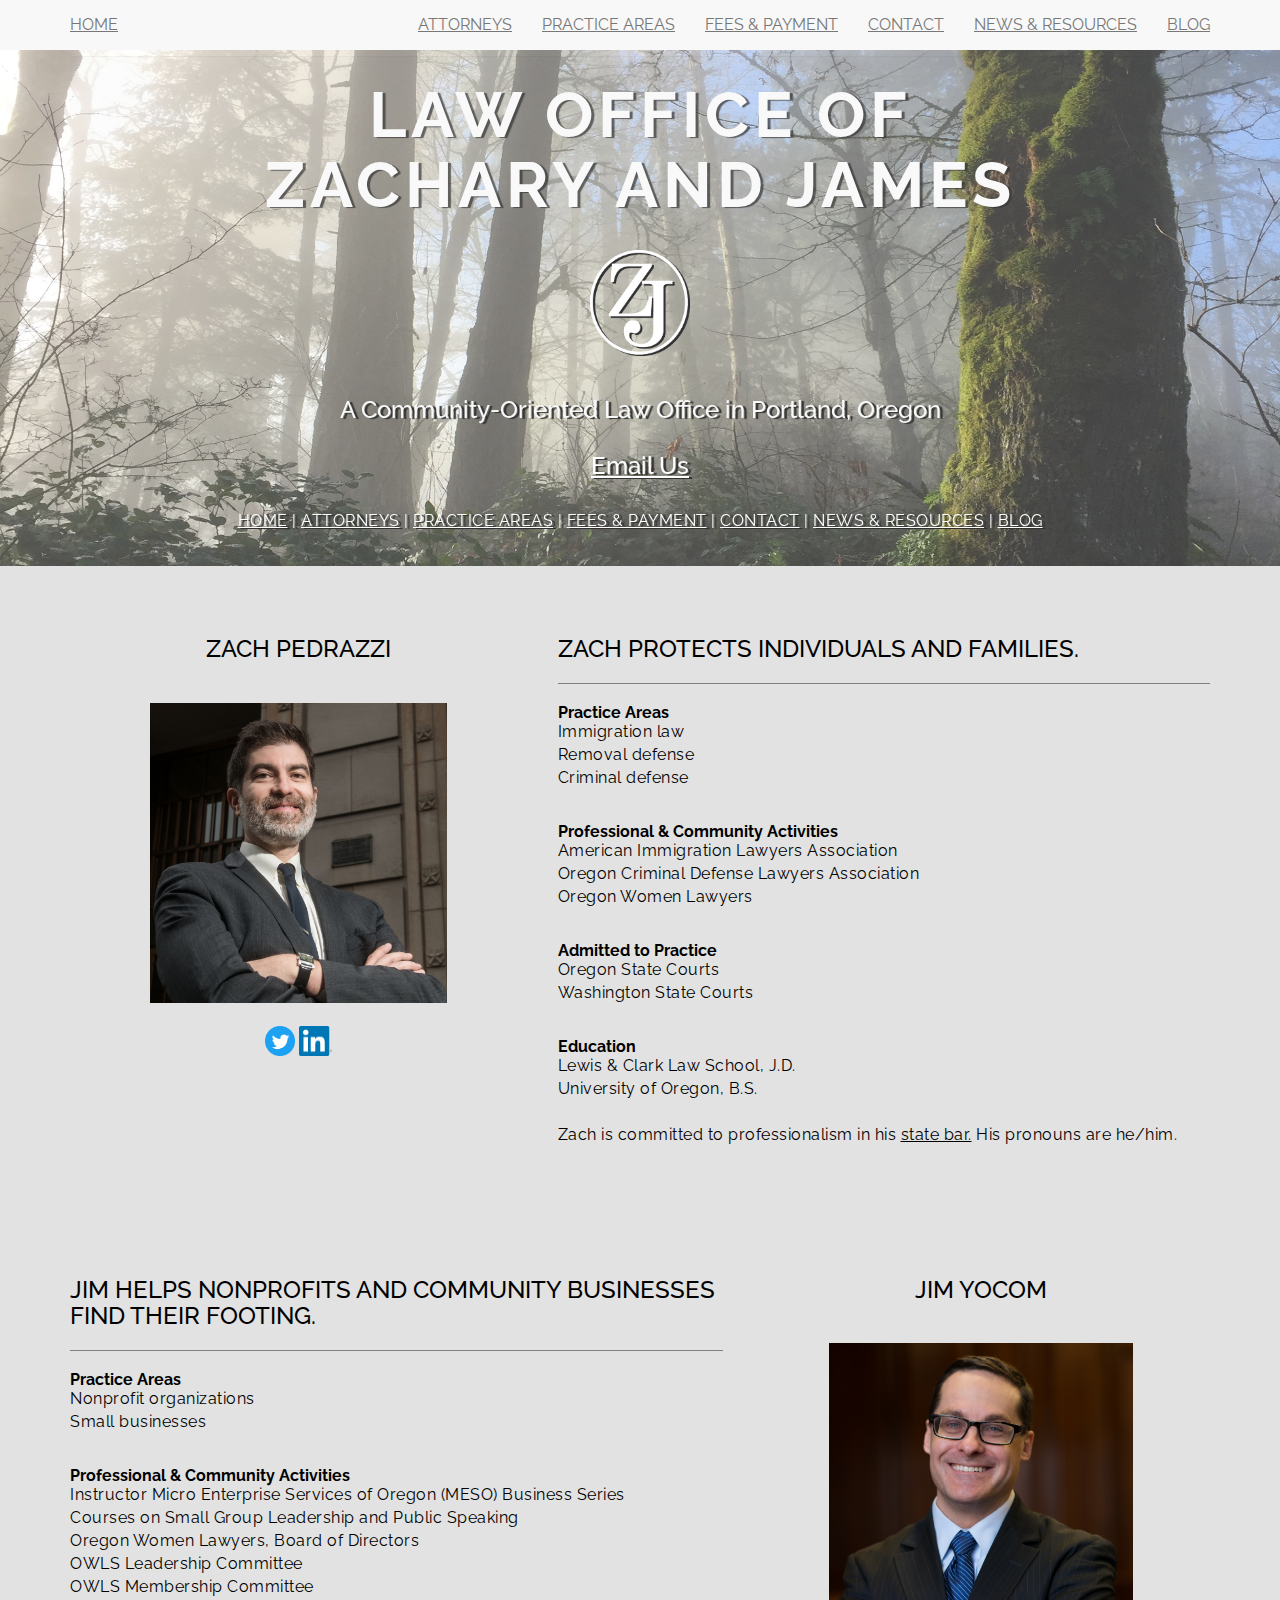
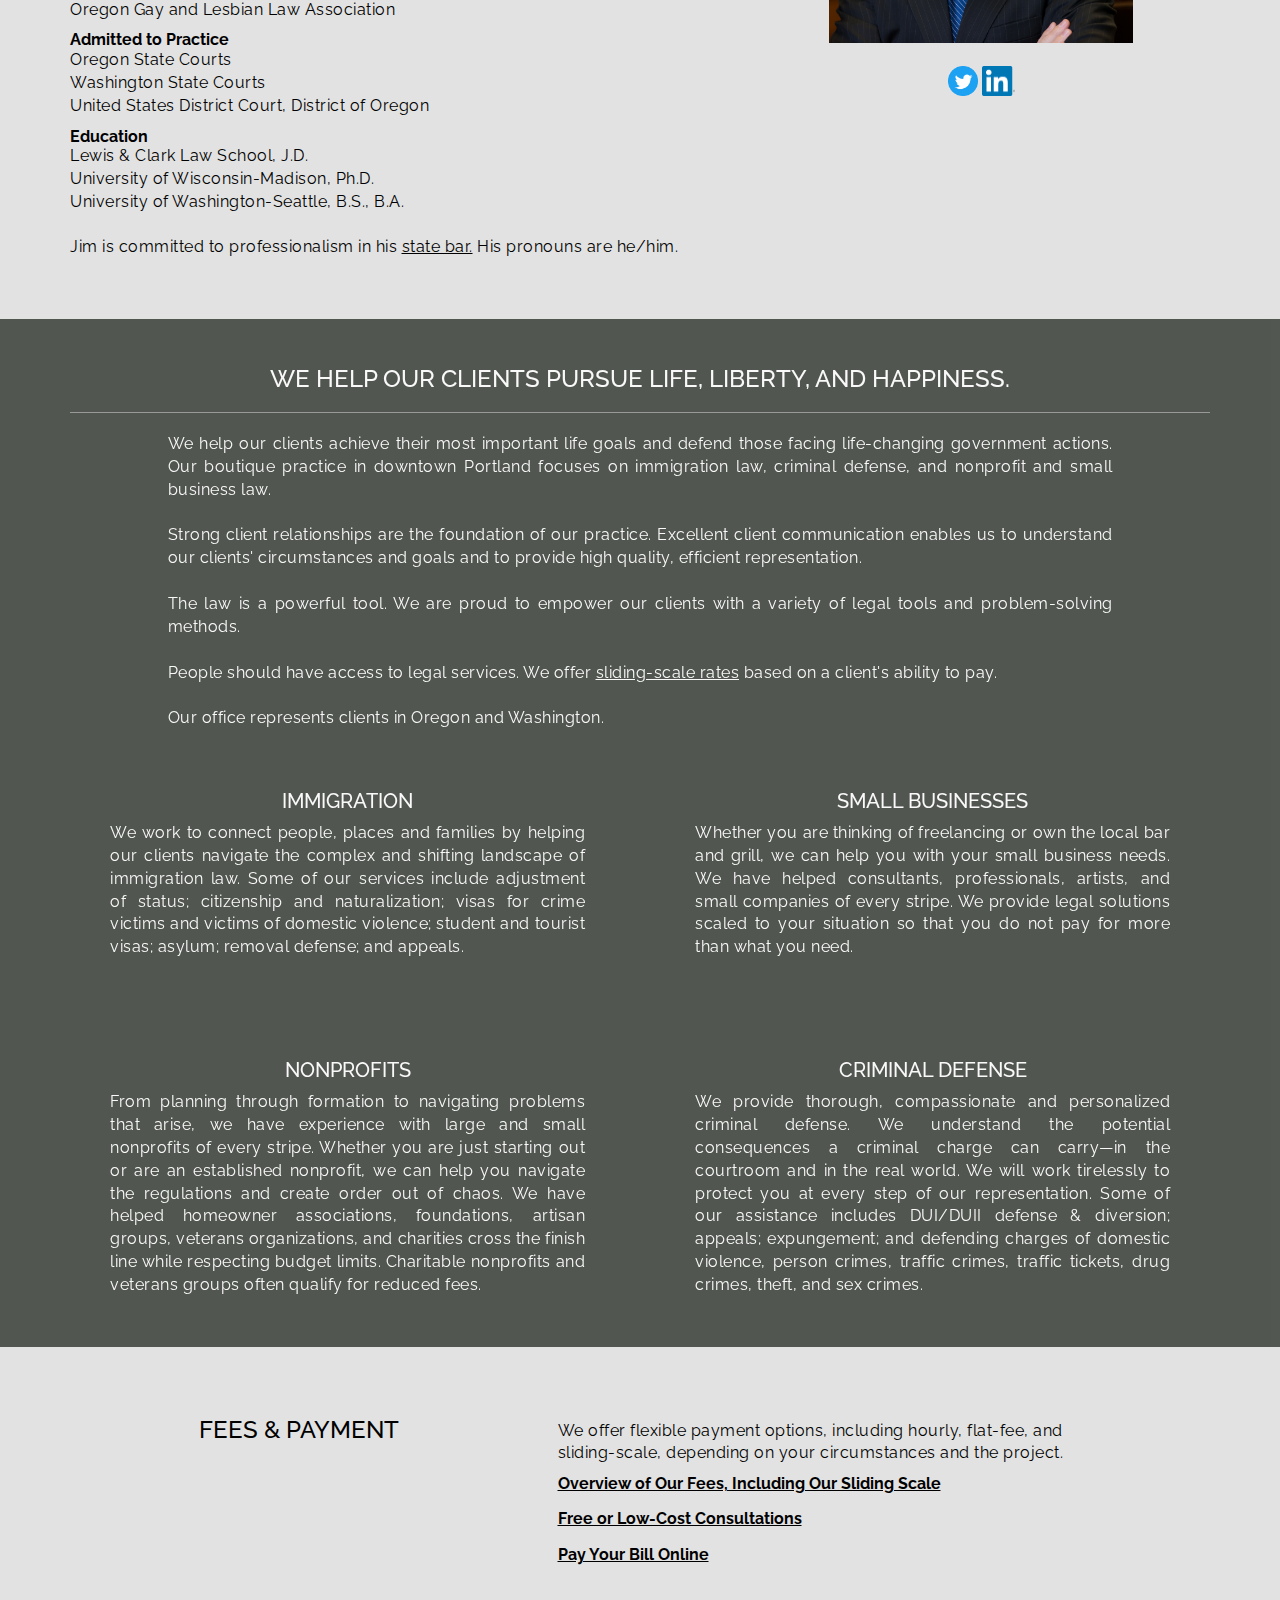
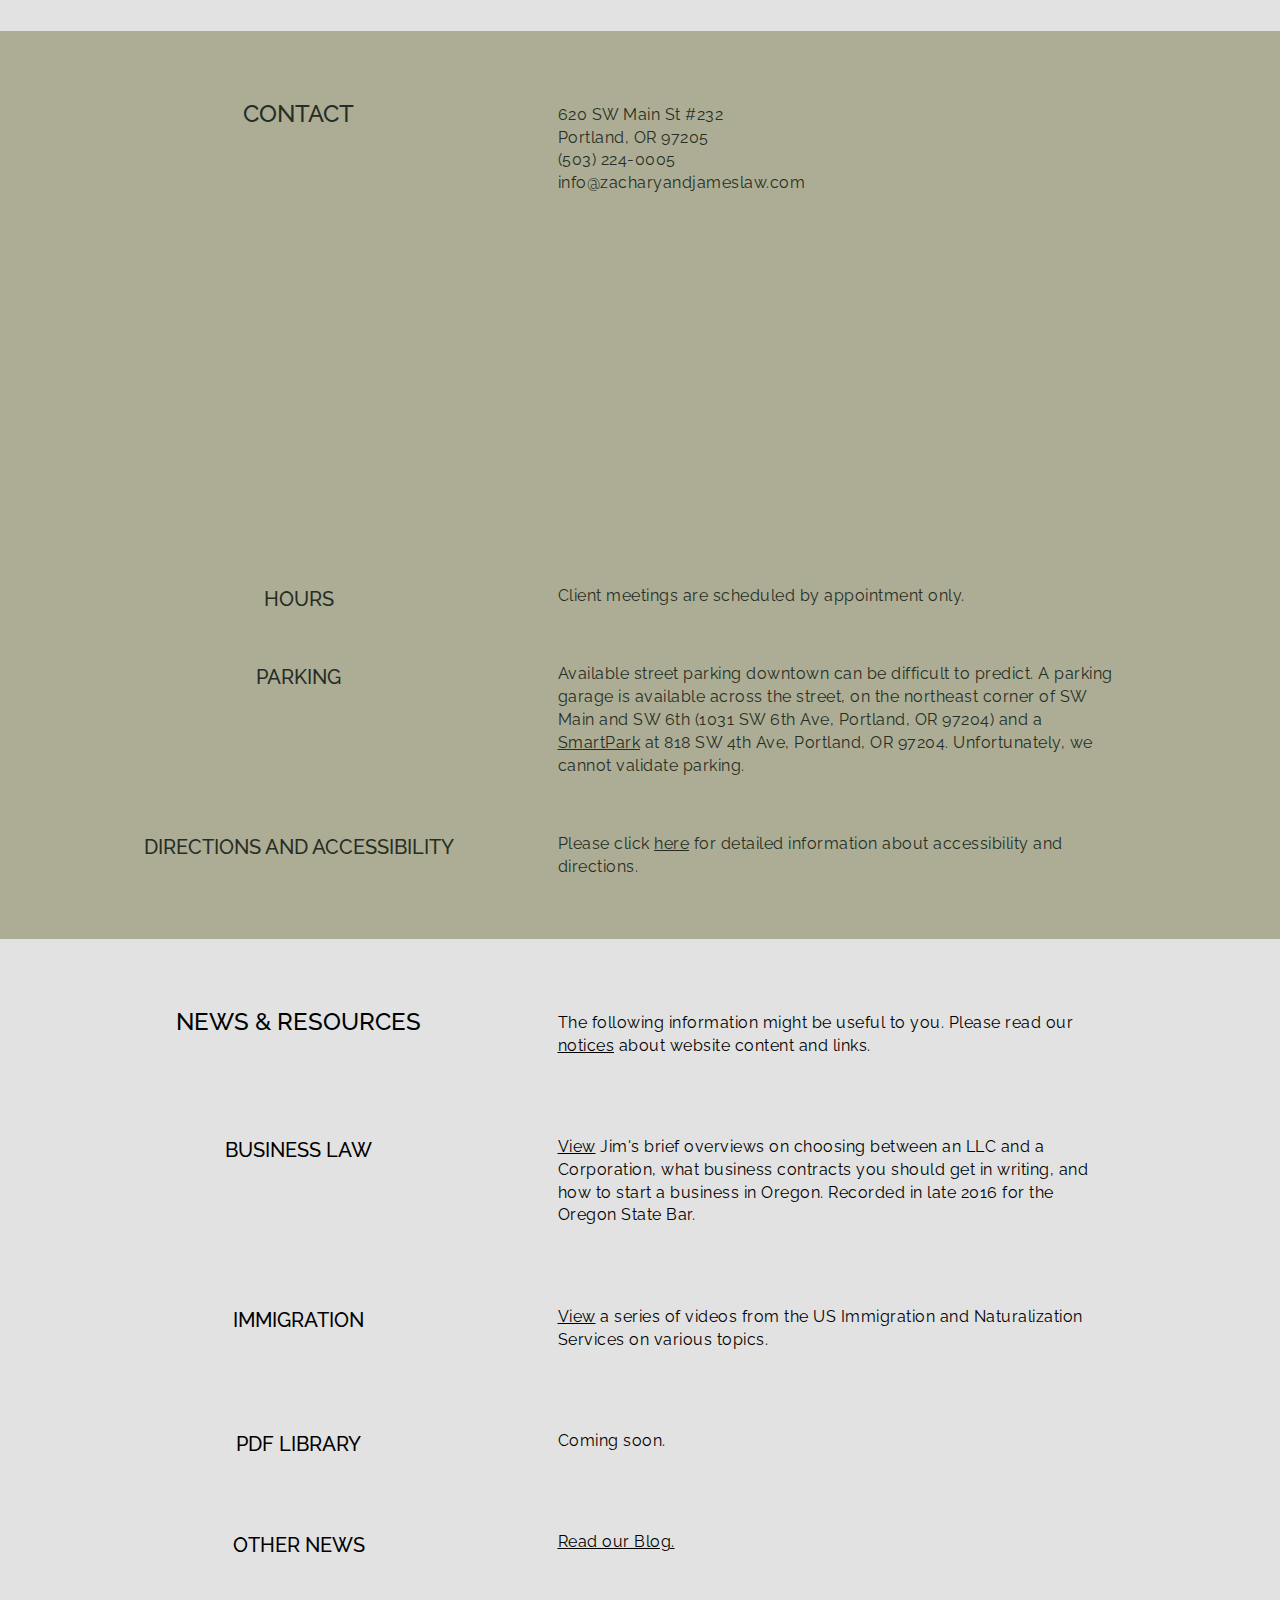
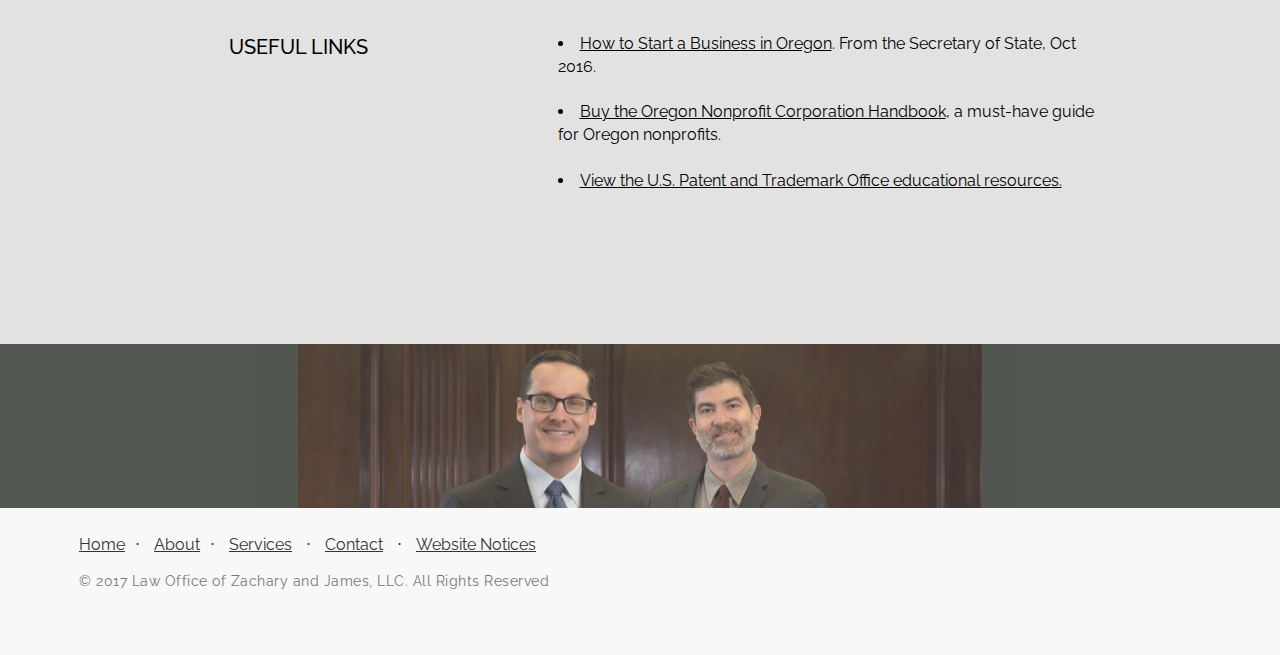
==== commit 8c403753: "replace <h> and <b> tags. Tidy html." ====
--- a/index.html
+++ b/index.html
@@ -122,70 +122,75 @@
                   </div>
                   <div class="col-lg-7 col-lg-offset-0 col-md-7 col-md-offset-0 col-sm-6 col-sm-offset-2">
                     <h3 class="section-heading">
-                      ZACH PROTECTS INDIVIDUALS AND FAMILIES.
-                    </h3><hr>
-                    <p><b>Practice Areas</b><br>
-                      Immigration law<br>
-                      Removal defense<br>
-                      Criminal defense<br>
-                      <br>
-                     <b>Professional &amp; Community Activities</b><br>
-                      American Immigration Lawyers Association<br>
-                      Oregon Criminal Defense Lawyers Association<br>
-                      Oregon Women Lawyers<br>
-                      <br>
-                      <b>Admitted to Practice</b><br>
-                      Oregon State Courts<br>
-                      Washington State Courts<br>
-                      <br>
-                      <b>Education</b><br>
-                      Lewis &amp; Clark Law School, J.D.<br>
-                      University of Oregon, B.S.<br>
-                      <br>
-                      Zach is committed to professionalism in his <a href="https://www.osbar.org/_docs/forms/Prof-ord.pdf">state bar.</a> His pronouns are he/him.
-                    </p>
-                  </div>
-              </div>
-          </div>
-      </div>
+                      ZACH PROTECTS INDIVIDUALS AND FAMILIES.</h3><hr>
+                    <h4>Practice Areas</h4>
+                    <p>
+                        Immigration law<br>
+                        Removal defense<br>
+                        Criminal defense<br>
+                    </p><br>
+                    <h4>Professional &amp; Community Activities</h4>
+                    <p>
+                        American Immigration Lawyers Association<br>
+                        Oregon Criminal Defense Lawyers Association<br>
+                        Oregon Women Lawyers<br>
+                    </p><br>
+                    <h4>Admitted to Practice</h4>
+                    <p>
+                        Oregon State Courts<br>
+                        Washington State Courts<br>
+                    </p><br>
+                    <h4>Education</h4>
+                    <p>
+                        Lewis &amp; Clark Law School, J.D.<br>
+                        University of Oregon, B.S.<br><br>
+                        Zach is committed to professionalism in his <a href="https://www.osbar.org/_docs/forms/Prof-ord.pdf">state bar.</a> His pronouns are he/him.
+                    </p>
+                  </div>
+            </div>
+        </div>
+    </div>
 
     <div class="content-section-a">
       <div class="container">
           <div class="row">
               <div class="col-lg-7 col-sm-8">
                 <h3 class="section-heading">
-                  JIM HELPS NONPROFITS AND COMMUNITY BUSINESSES FIND THEIR FOOTING.
-                </h3><hr>
-                <p><b>Practice Areas</b><br>
-                  Nonprofit organizations<br>
-                  Small businesses<br><br>
-                 <b>Professional &amp; Community Activities</b><br>
-                  Instructor Micro Enterprise Services of Oregon (MESO) Business Series<br>
-                  Courses on Small Group Leadership and Public Speaking<br>
-                  Oregon Women Lawyers, Board of Directors<br>
-                  OWLS Leadership Committee<br>
-                  OWLS Membership Committee<br>
-                  Oregon Gay and Lesbian Law Association<br>
-                  <br>
-                  <b>Admitted to Practice</b><br>
-                  Oregon State Courts<br>
-                  Washington State Courts<br>
-                  United States District Court, District of Oregon<br>
-                  <br>
-                  <b>Education</b><br>
-                  Lewis &amp; Clark Law School, J.D.<br>
-                  University of Wisconsin-Madison, Ph.D.<br>
-                  University of Washington-Seattle, B.S., B.A.<br>
-                  <br>Jim is committed to professionalism in his <a href="https://www.osbar.org/_docs/forms/Prof-ord.pdf">state bar.</a> His pronouns are he/him.
+                    JIM HELPS NONPROFITS AND COMMUNITY BUSINESSES FIND THEIR FOOTING.</h3><hr>
+                <h4>Practice Areas</h4>
+                <p>
+                    Nonprofit organizations<br>
+                    Small businesses</p><br>
+                <h4>Professional &amp; Community Activities</h4>
+                <p>
+                    Instructor Micro Enterprise Services of Oregon (MESO) Business Series<br>
+                    Courses on Small Group Leadership and Public Speaking<br>
+                    Oregon Women Lawyers, Board of Directors<br>
+                    OWLS Leadership Committee<br>
+                    OWLS Membership Committee<br>
+                    Oregon Gay and Lesbian Law Association<br>
                 </p>
-            </div>
-              <div class="col-lg-5 col-sm-4 left-col">
+                <h4>Admitted to Practice</h4>
+                <p>
+                    Oregon State Courts<br>
+                    Washington State Courts<br>
+                    United States District Court, District of Oregon<br>
+                </p>
+                <h4>Education</h4>
+                <p>
+                    Lewis &amp; Clark Law School, J.D.<br>
+                    University of Wisconsin-Madison, Ph.D.<br>
+                    University of Washington-Seattle, B.S., B.A.<br>
+                    <br>Jim is committed to professionalism in his <a href="https://www.osbar.org/_docs/forms/Prof-ord.pdf">state bar.</a> His pronouns are he/him.
+                </p>
+            </div>
+            <div class="col-lg-5 col-sm-4 left-col">
                 <h3 class="section-heading">JIM YOCOM</h3>
                 <img class="headshot" src="img/jim.jpg" alt="Photo of Jim Yocom"/><br><br>
                 <a href="https://twitter.com/jim_yocom"><img class="social" src="img\Twitter_Social_Icon_Circle_Color.png" alt="twitter link"/></a>
                 <a href="https://www.linkedin.com/pub/jim-yocom/5/378/b3b"><img class="social" src="img\In-2C-121px-R.png" alt="twitter link"/></a>
 
-              </div>
+            </div>
           </div>
       </div>
     </div>
@@ -216,17 +221,17 @@
             <div class="row prac">
                 <div class="col-lg-6 col-sm-6">
                   <div class="prac-grid">
-                  <h5 class="grid-heading">IMMIGRATION</h5>
-                  <p>
-                    We work to connect people, places and families by helping our clients navigate the complex and shifting landscape of immigration law. Some of our services include adjustment of status; citizenship and naturalization; visas for crime victims and victims of domestic violence; student and tourist visas; asylum; removal defense; and appeals.
-                  </p>
+                    <h5 class="grid-heading">IMMIGRATION</h5>
+                    <p>
+                        We work to connect people, places and families by helping our clients navigate the complex and shifting landscape of immigration law. Some of our services include adjustment of status; citizenship and naturalization; visas for crime victims and victims of domestic violence; student and tourist visas; asylum; removal defense; and appeals.
+                    </p>
                   </div>
                 </div>
                 <div class="col-lg-6 col-sm-6">
                   <div class="prac-grid">
                     <h5 class="grid-heading">SMALL BUSINESSES</h5>
                     <p>
-                      Whether you are thinking of freelancing or own the local bar and grill, we can help you with your small business needs. We have helped consultants, professionals, artists, and small companies of every stripe. We provide legal solutions scaled to your situation so that you do not pay for more than what you need.
+                        Whether you are thinking of freelancing or own the local bar and grill, we can help you with your small business needs. We have helped consultants, professionals, artists, and small companies of every stripe. We provide legal solutions scaled to your situation so that you do not pay for more than what you need.
                     </p>
                   </div>
                 </div>
@@ -236,7 +241,7 @@
                   <div class="prac-grid">
                     <h5 class="grid-heading">NONPROFITS</h5>
                     <p>
-                      From planning through formation to navigating problems that arise, we have experience with large and small nonprofits of every stripe. Whether you are just starting out or are an established nonprofit, we can help you navigate the regulations and create order out of chaos. We have helped homeowner associations, foundations, artisan groups, veterans organizations, and charities cross the finish line while respecting budget limits. Charitable nonprofits and veterans groups often qualify for reduced fees.
+                        From planning through formation to navigating problems that arise, we have experience with large and small nonprofits of every stripe. Whether you are just starting out or are an established nonprofit, we can help you navigate the regulations and create order out of chaos. We have helped homeowner associations, foundations, artisan groups, veterans organizations, and charities cross the finish line while respecting budget limits. Charitable nonprofits and veterans groups often qualify for reduced fees.
                     </p>
                   </div>
                 </div>
@@ -244,7 +249,7 @@
                   <div class="prac-grid">
                     <h5 class="grid-heading">CRIMINAL DEFENSE</h5>
                     <p>
-                      We provide thorough, compassionate and personalized criminal defense. We understand the potential consequences a criminal charge can carry&mdash;in the courtroom and in the real world. We will work tirelessly to protect you at every step of our representation. Some of our assistance includes DUI/DUII defense &amp; diversion; appeals; expungement; and defending charges of domestic violence, person crimes, traffic crimes, traffic tickets, drug crimes, theft, and sex crimes.
+                        We provide thorough, compassionate and personalized criminal defense. We understand the potential consequences a criminal charge can carry&mdash;in the courtroom and in the real world. We will work tirelessly to protect you at every step of our representation. Some of our assistance includes DUI/DUII defense &amp; diversion; appeals; expungement; and defending charges of domestic violence, person crimes, traffic crimes, traffic tickets, drug crimes, theft, and sex crimes.
                     </p>
                   </div>
                 </div>
--- a/css/landing-page.css
+++ b/css/landing-page.css
@@ -19,9 +19,11 @@
     letter-spacing: .5px;
 }
 
-b {
-    font-weight: 900;
+h4 {
+    font-weight: bold;
     color: auto;
+    font-size: 16px;
+    margin: 0px;
 }
 
 hr {
@@ -92,12 +94,6 @@
     margin-bottom: 0px;
 }
 
-/*
-.well .h4 {
-    font-size: 200%;
-}
-*/
-
 .well-lg {
     padding-top: 24px;
 }
@@ -230,6 +226,7 @@
 .social {
   max-height: 30px;
 }
+
 .section-heading-spacer {
     float: left;
     width: 200px;
@@ -284,7 +281,7 @@
 .footer-img {
     margin-right: auto;
     margin-left: auto;
-    max-width: 70%;
+    max-width: 60%;
 }
 
 .well3 {
@@ -377,6 +374,10 @@
     max-height: 400px;
 }
 
+.jim-img {
+    max-width: 75%;
+}
+
 /* Jim's additions */
 
 .padded-table td, .padded-table th {
@@ -397,19 +398,21 @@
 }
 
 span.footnote:before {
-  counter-increment: footnotecounter;
-  content: counter(footnotecounter);
-  position: relative;
-  top: -0.4em;
+    counter-increment: footnotecounter;
+    content: counter(footnotecounter);
+     position: relative;
+      top: -0.4em;
 }
 
 span.footnote {
-    color: #333;
-    font-size: 80%;
-}
-h.plead {
+     color: #333;
+        font-size: 80%;
+}
+
+.plead {
     font-weight:bold;
 }
+/* end */
 
 /*MEDIA QUERIES*/
 
@@ -534,4 +537,3 @@
 }
 
 
-/* end */
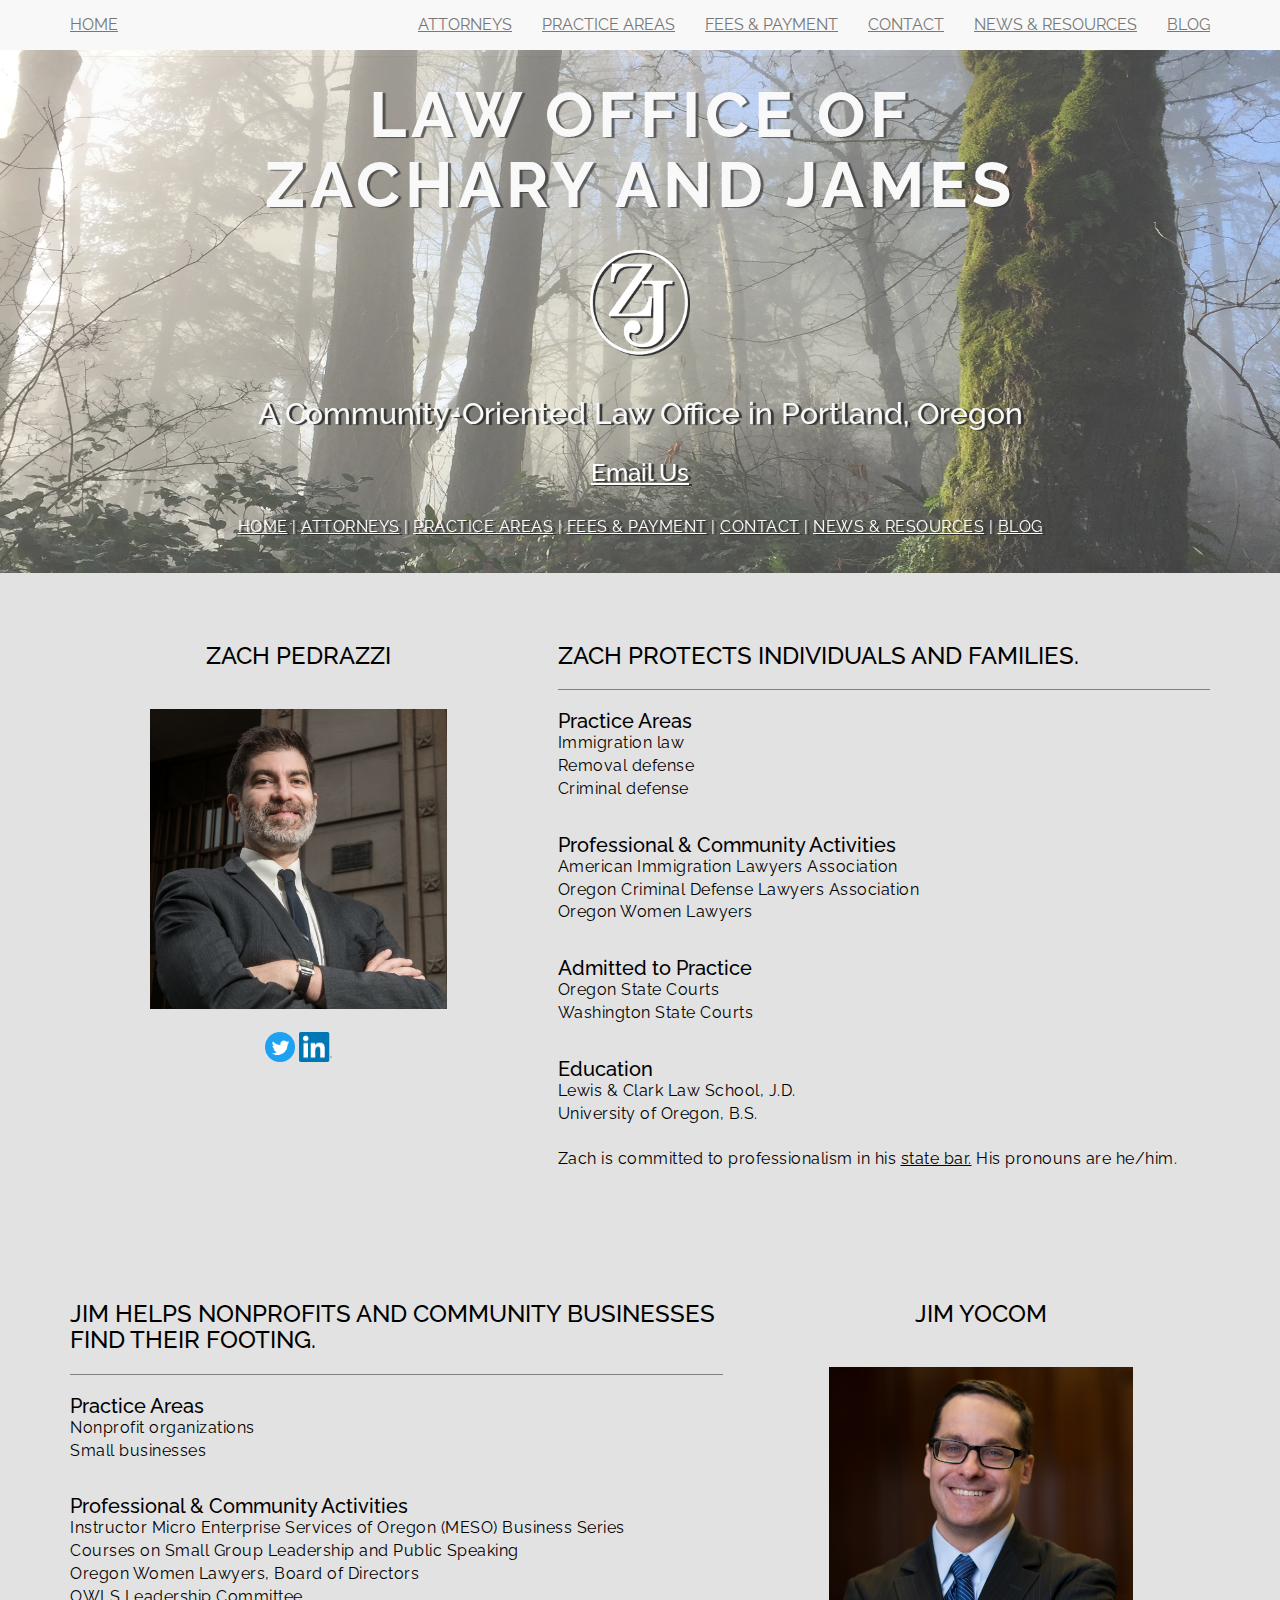
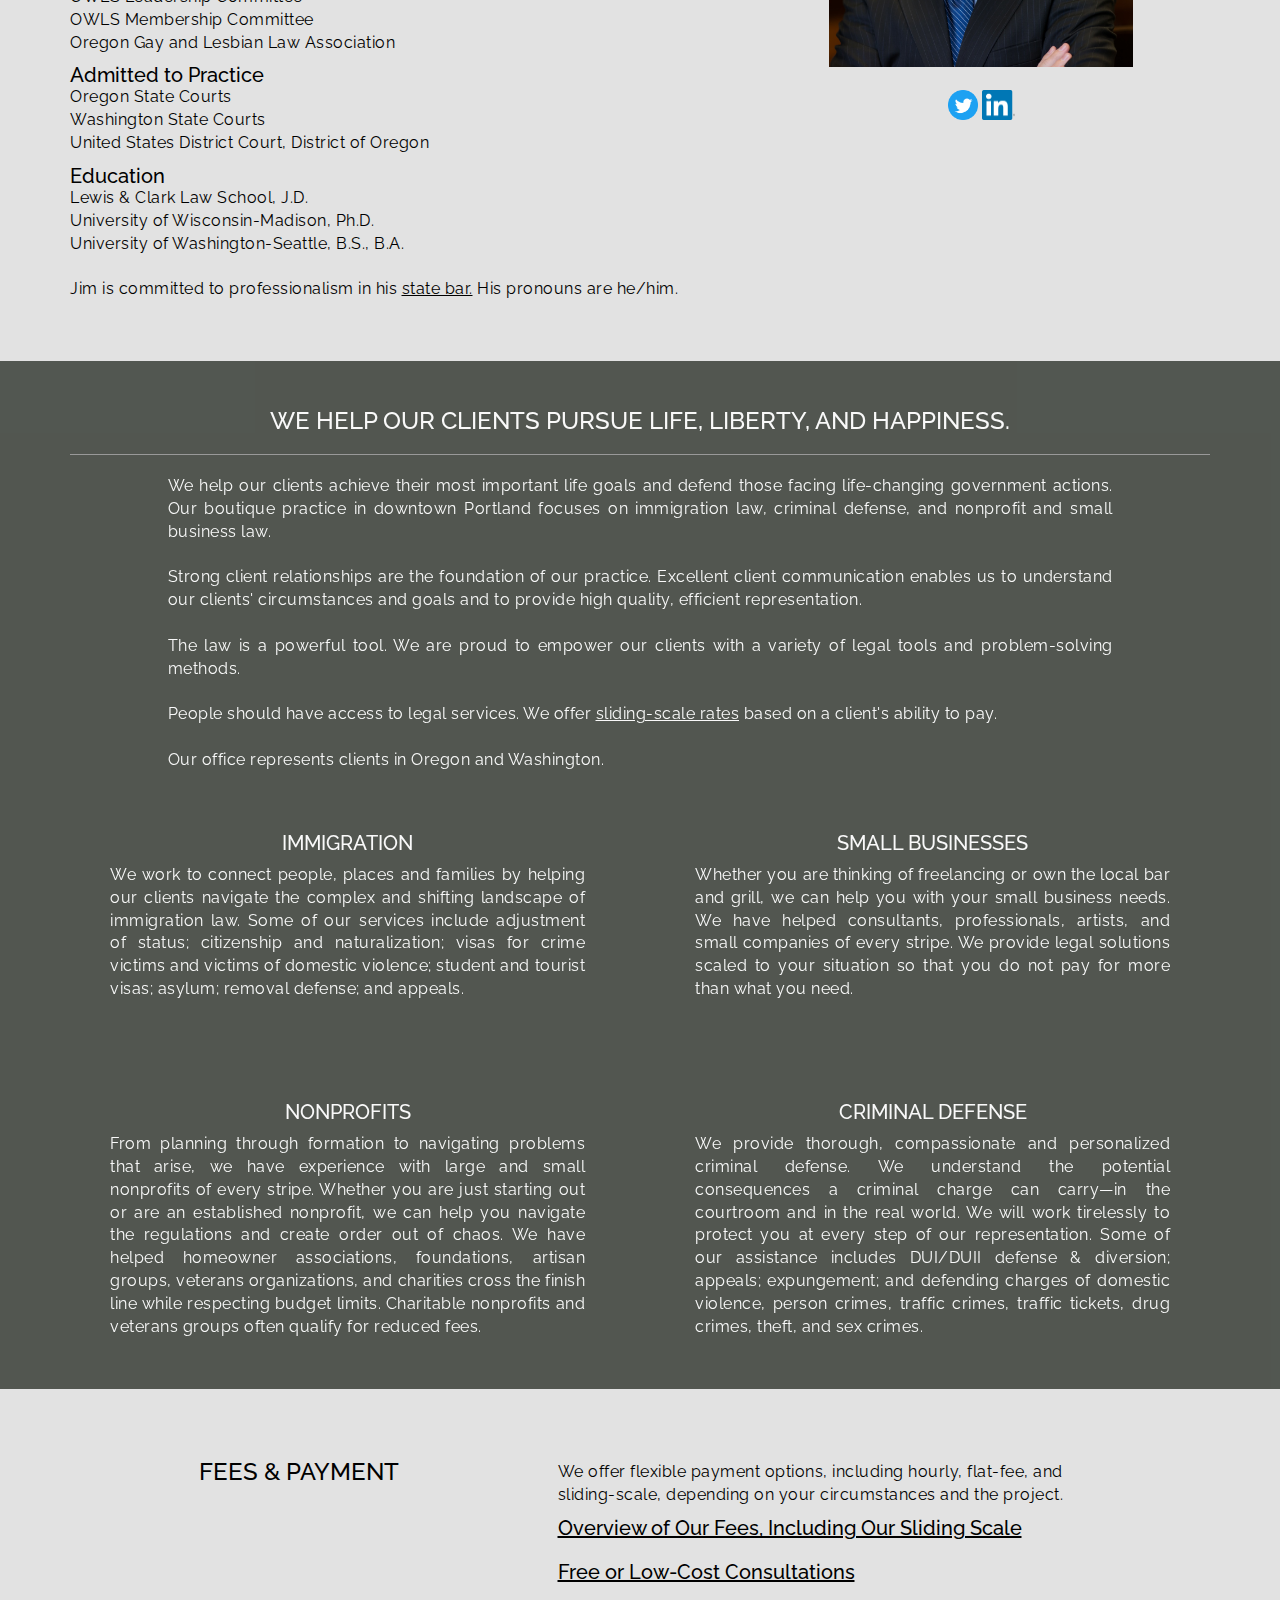
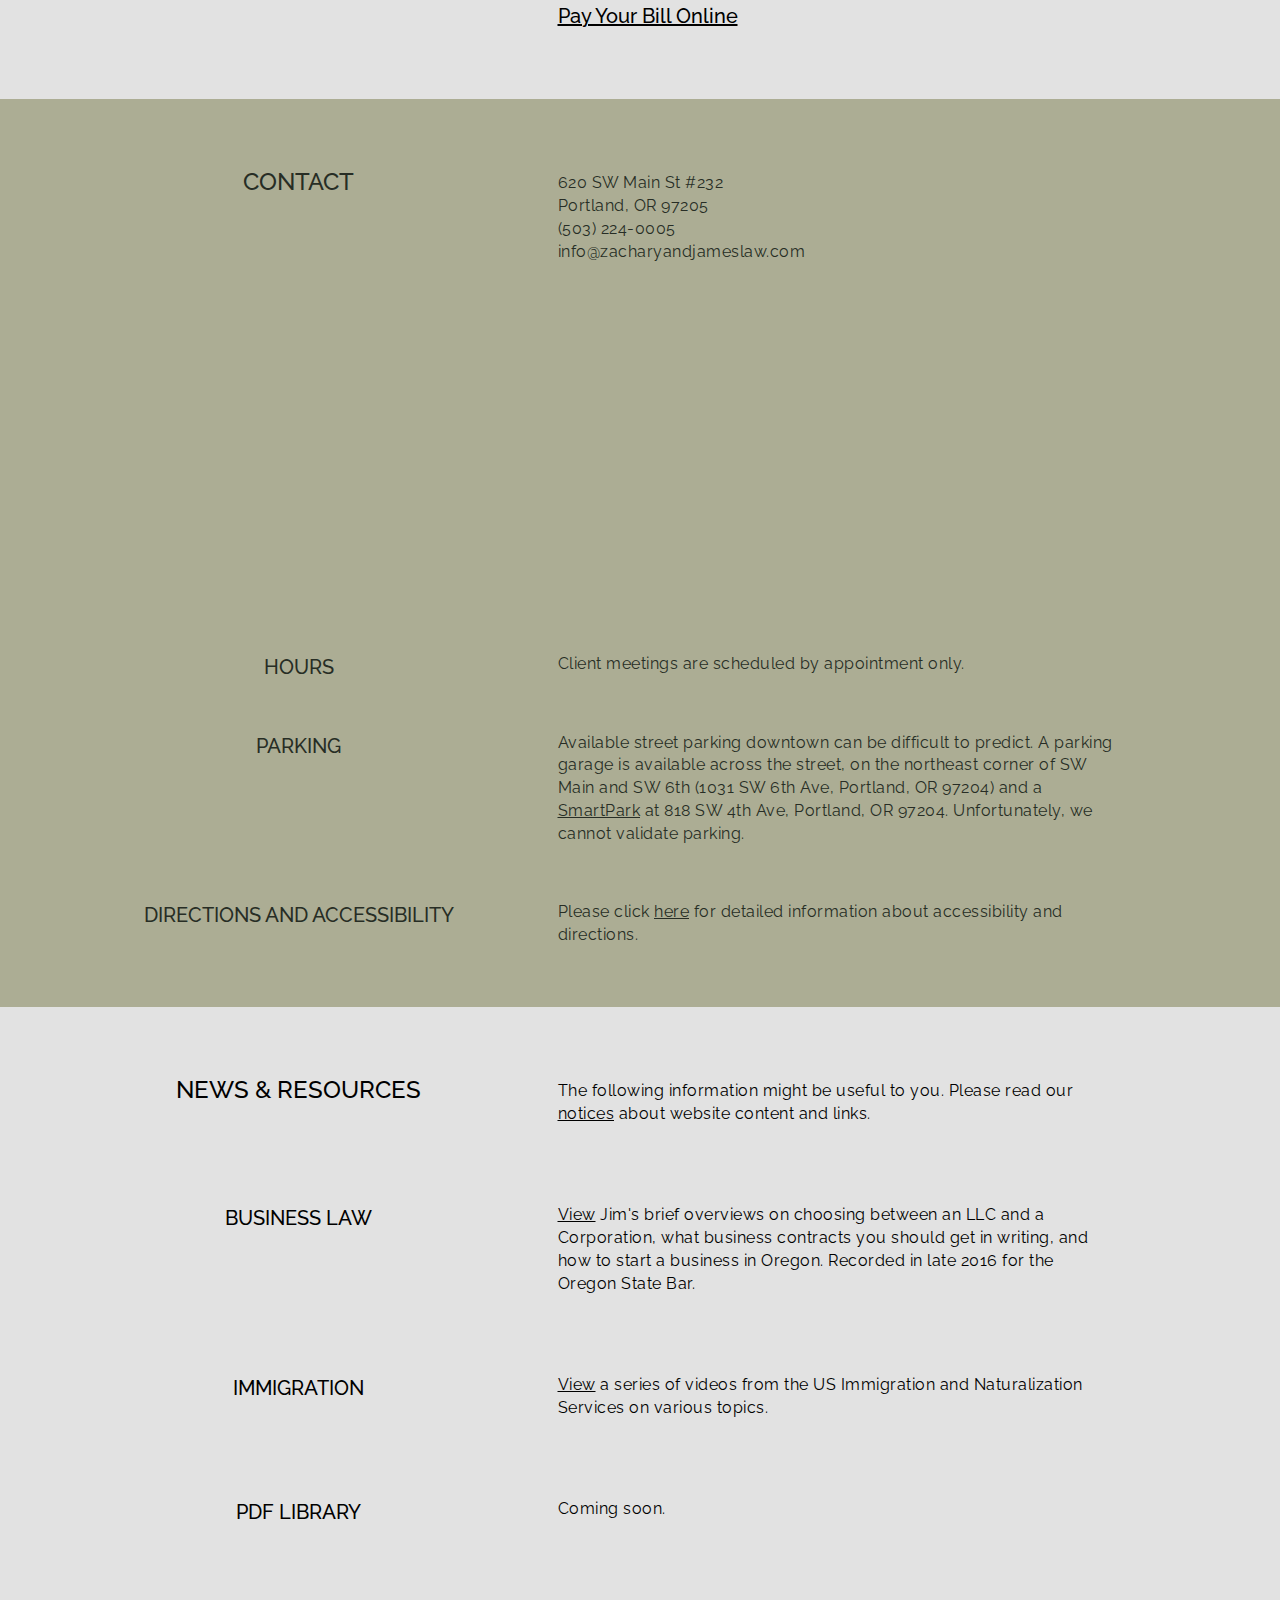
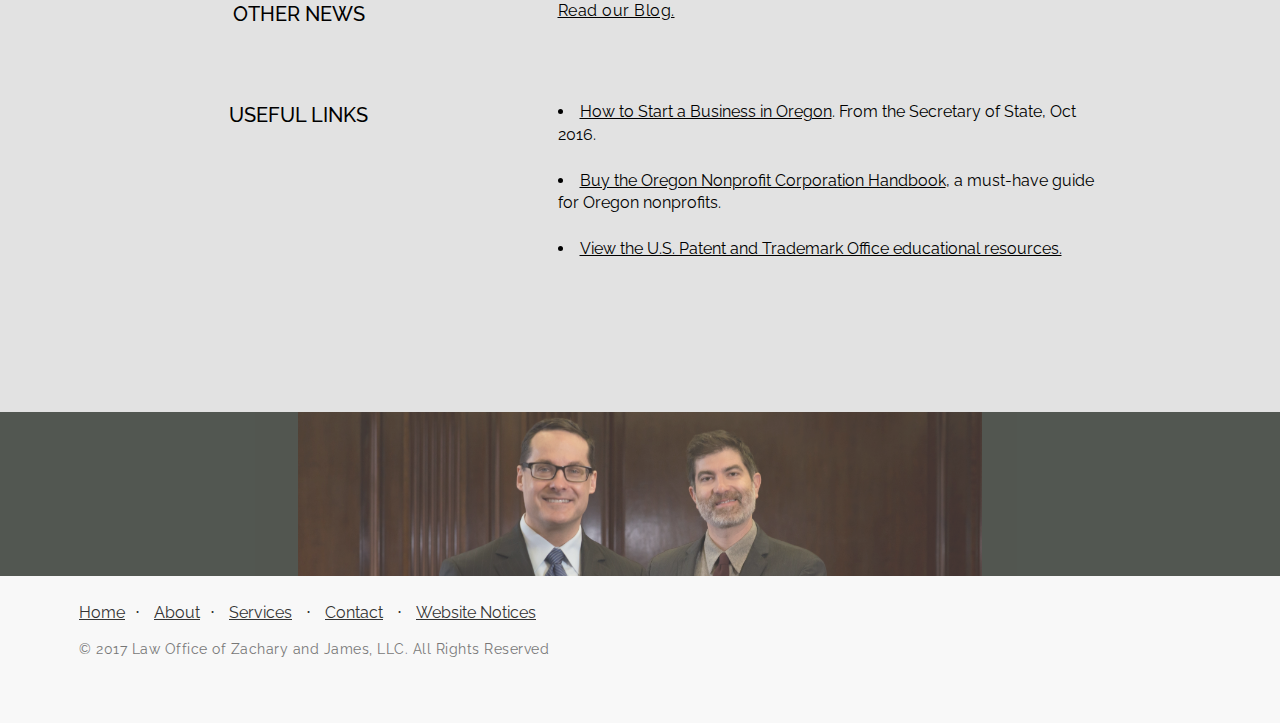
==== commit 1211455d: "Adjust tags for WAG, fix single quote issue" ====
--- a/index.html
+++ b/index.html
@@ -79,7 +79,7 @@
                         <div class="title well well-lg">
                             <h1>LAW OFFICE OF<br>ZACHARY AND JAMES</h1>
                                 <img class="logo" src="img/logos.png" alt="Logo: Law Office of Zachary and James">
-                            <h3 class="intro-message2">A Community-Oriented Law Office in Portland, Oregon</h3>
+                            <h2 class="intro-message2">A Community-Oriented Law Office in Portland, Oregon</h2>
 
 
 <!-- OUT OF OFFICE NOTICE class="ooo" UN-COMMENT AND MODIFY-->
@@ -118,7 +118,7 @@
                       <h3 class="section-heading">ZACH PEDRAZZI</h3>
                       <img class="headshot" src="img/zach.jpg" alt="Photo of Zach Pedrazzi"/><br><br>
                       <a href="https://twitter.com/jim_yocom"><img class="social" src="img\Twitter_Social_Icon_Circle_Color.png" alt="twitter link"/></a>
-                      <a href="https://www.linkedin.com/in/zachary-pedrazzi-58855b1a"><img class="social" src="img\In-2C-121px-R.png" alt="twitter link"/></a>
+                      <a href="https://www.linkedin.com/in/zachary-pedrazzi-58855b1a"><img class="social" src="img\In-2C-121px-R.png" alt="linkedin link"/></a>
                   </div>
                   <div class="col-lg-7 col-lg-offset-0 col-md-7 col-md-offset-0 col-sm-6 col-sm-offset-2">
                     <h3 class="section-heading">
@@ -188,7 +188,7 @@
                 <h3 class="section-heading">JIM YOCOM</h3>
                 <img class="headshot" src="img/jim.jpg" alt="Photo of Jim Yocom"/><br><br>
                 <a href="https://twitter.com/jim_yocom"><img class="social" src="img\Twitter_Social_Icon_Circle_Color.png" alt="twitter link"/></a>
-                <a href="https://www.linkedin.com/pub/jim-yocom/5/378/b3b"><img class="social" src="img\In-2C-121px-R.png" alt="twitter link"/></a>
+                <a href="https://www.linkedin.com/pub/jim-yocom/5/378/b3b"><img class="social" src="img\In-2C-121px-R.png" alt="linkedin link"/></a>
 
             </div>
           </div>
@@ -221,7 +221,7 @@
             <div class="row prac">
                 <div class="col-lg-6 col-sm-6">
                   <div class="prac-grid">
-                    <h5 class="grid-heading">IMMIGRATION</h5>
+                    <h3 class="grid-heading">IMMIGRATION</h3>
                     <p>
                         We work to connect people, places and families by helping our clients navigate the complex and shifting landscape of immigration law. Some of our services include adjustment of status; citizenship and naturalization; visas for crime victims and victims of domestic violence; student and tourist visas; asylum; removal defense; and appeals.
                     </p>
@@ -229,7 +229,7 @@
                 </div>
                 <div class="col-lg-6 col-sm-6">
                   <div class="prac-grid">
-                    <h5 class="grid-heading">SMALL BUSINESSES</h5>
+                    <h3 class="grid-heading">SMALL BUSINESSES</h3>
                     <p>
                         Whether you are thinking of freelancing or own the local bar and grill, we can help you with your small business needs. We have helped consultants, professionals, artists, and small companies of every stripe. We provide legal solutions scaled to your situation so that you do not pay for more than what you need.
                     </p>
@@ -239,7 +239,7 @@
             <div class="row">
                 <div class="col-lg-6 col-sm-6">
                   <div class="prac-grid">
-                    <h5 class="grid-heading">NONPROFITS</h5>
+                    <h3 class="grid-heading">NONPROFITS</h3>
                     <p>
                         From planning through formation to navigating problems that arise, we have experience with large and small nonprofits of every stripe. Whether you are just starting out or are an established nonprofit, we can help you navigate the regulations and create order out of chaos. We have helped homeowner associations, foundations, artisan groups, veterans organizations, and charities cross the finish line while respecting budget limits. Charitable nonprofits and veterans groups often qualify for reduced fees.
                     </p>
@@ -247,7 +247,7 @@
                 </div>
                 <div class="col-lg-6 col-sm-6">
                   <div class="prac-grid">
-                    <h5 class="grid-heading">CRIMINAL DEFENSE</h5>
+                    <h3 class="grid-heading">CRIMINAL DEFENSE</h3>
                     <p>
                         We provide thorough, compassionate and personalized criminal defense. We understand the potential consequences a criminal charge can carry&mdash;in the courtroom and in the real world. We will work tirelessly to protect you at every step of our representation. Some of our assistance includes DUI/DUII defense &amp; diversion; appeals; expungement; and defending charges of domestic violence, person crimes, traffic crimes, traffic tickets, drug crimes, theft, and sex crimes.
                     </p>
@@ -303,7 +303,7 @@
               </div>
               <div class="row">
                 <div class="col-lg-5 col-sm-4 left-col">
-                    <h5 class="sub-heading">HOURS</h5>
+                    <h4 class="sub-heading">HOURS</h4>
                   </div>
                 <div class="col-lg-6 col-sm-8">
                   <p>
@@ -313,7 +313,7 @@
               </div>
               <div class="row">
                 <div class="col-lg-5 col-sm-4 left-col">
-                    <h5 class="sub-heading">PARKING</h5>
+                    <h4 class="sub-heading">PARKING</h4>
                   </div>
                 <div class="col-lg-6 col-sm-8">
                   <p>
@@ -324,7 +324,7 @@
 
               <div class="row">
                 <div class="col-lg-5 col-sm-4 left-col">
-                    <h5 class="sub-heading">DIRECTIONS AND ACCESSIBILITY</h5>
+                    <h4 class="sub-heading">DIRECTIONS AND ACCESSIBILITY</h4>
                   </div>
                 <div class="col-lg-6 col-sm-8">
                   <p>
@@ -354,7 +354,7 @@
                 </div>
                 <div class="row">
                     <div class="col-lg-5 col-sm-4 left-col">
-                        <h5 class="sub-heading">BUSINESS LAW</h5>
+                        <h4 class="sub-heading">BUSINESS LAW</h4>
                     </div>
                     <div class="col-lg-6 col-sm-8">
                         <p>
@@ -364,7 +364,7 @@
                 </div>
                 <div class="row">
                     <div class="col-lg-5 col-sm-4 left-col">
-                        <h5 class="sub-heading">IMMIGRATION</h5>
+                        <h4 class="sub-heading">IMMIGRATION</h4>
                     </div>
                     <div class="col-lg-6 col-sm-8">
                         <p><a href="https://www.youtube.com/playlist?list=PLADE80C67FDB39352?&ab_channel=USCIS">View</a> a series of videos from the US Immigration and Naturalization Services on various topics.<br>
@@ -373,7 +373,7 @@
                 </div>
                 <div class="row">
                     <div class="col-lg-5 col-sm-4 left-col">
-                        <h5 class="sub-heading">PDF LIBRARY</h5>
+                        <h4 class="sub-heading">PDF LIBRARY</h4>
                     </div>
                     <div class="col-lg-6 col-sm-8">
                         <p>Coming soon.
@@ -382,7 +382,7 @@
                 </div>
                 <div class="row">
                     <div class="col-lg-5 col-sm-4 left-col">
-                        <h5 class="sub-heading">OTHER NEWS</h5>
+                        <h4 class="sub-heading">OTHER NEWS</h4>
                     </div>
                     <div class="col-lg-6 col-sm-8">
                         <p><a href="blog.html">Read our Blog.</a>
@@ -391,7 +391,7 @@
                 </div>
                 <div class="row">
                     <div class="col-lg-5 col-sm-4 left-col">
-                        <h5 class="sub-heading">USEFUL LINKS</h5>
+                        <h4 class="sub-heading">USEFUL LINKS</h4>
                     </div>
                     <div class="col-lg-6 col-sm-8">
                         <ul class="links">
@@ -408,7 +408,7 @@
 <!--*********FOOTER IMAGE*******-->
     <div class="content-section-e">
         <div class="container footer-img-container">
-            <img src="img/ZJ4.JPG" class="footer-img">
+            <img src="img/ZJ4.JPG" class="footer-img" alt="Photo of Zach and James">
         </div>
     </div>
 
--- a/css/landing-page.css
+++ b/css/landing-page.css
@@ -20,6 +20,12 @@
 }
 
 h4 {
+    color: auto;
+    font-size: 20px;
+    margin: 0px;
+}
+
+h5 {
     font-weight: bold;
     color: auto;
     font-size: 16px;
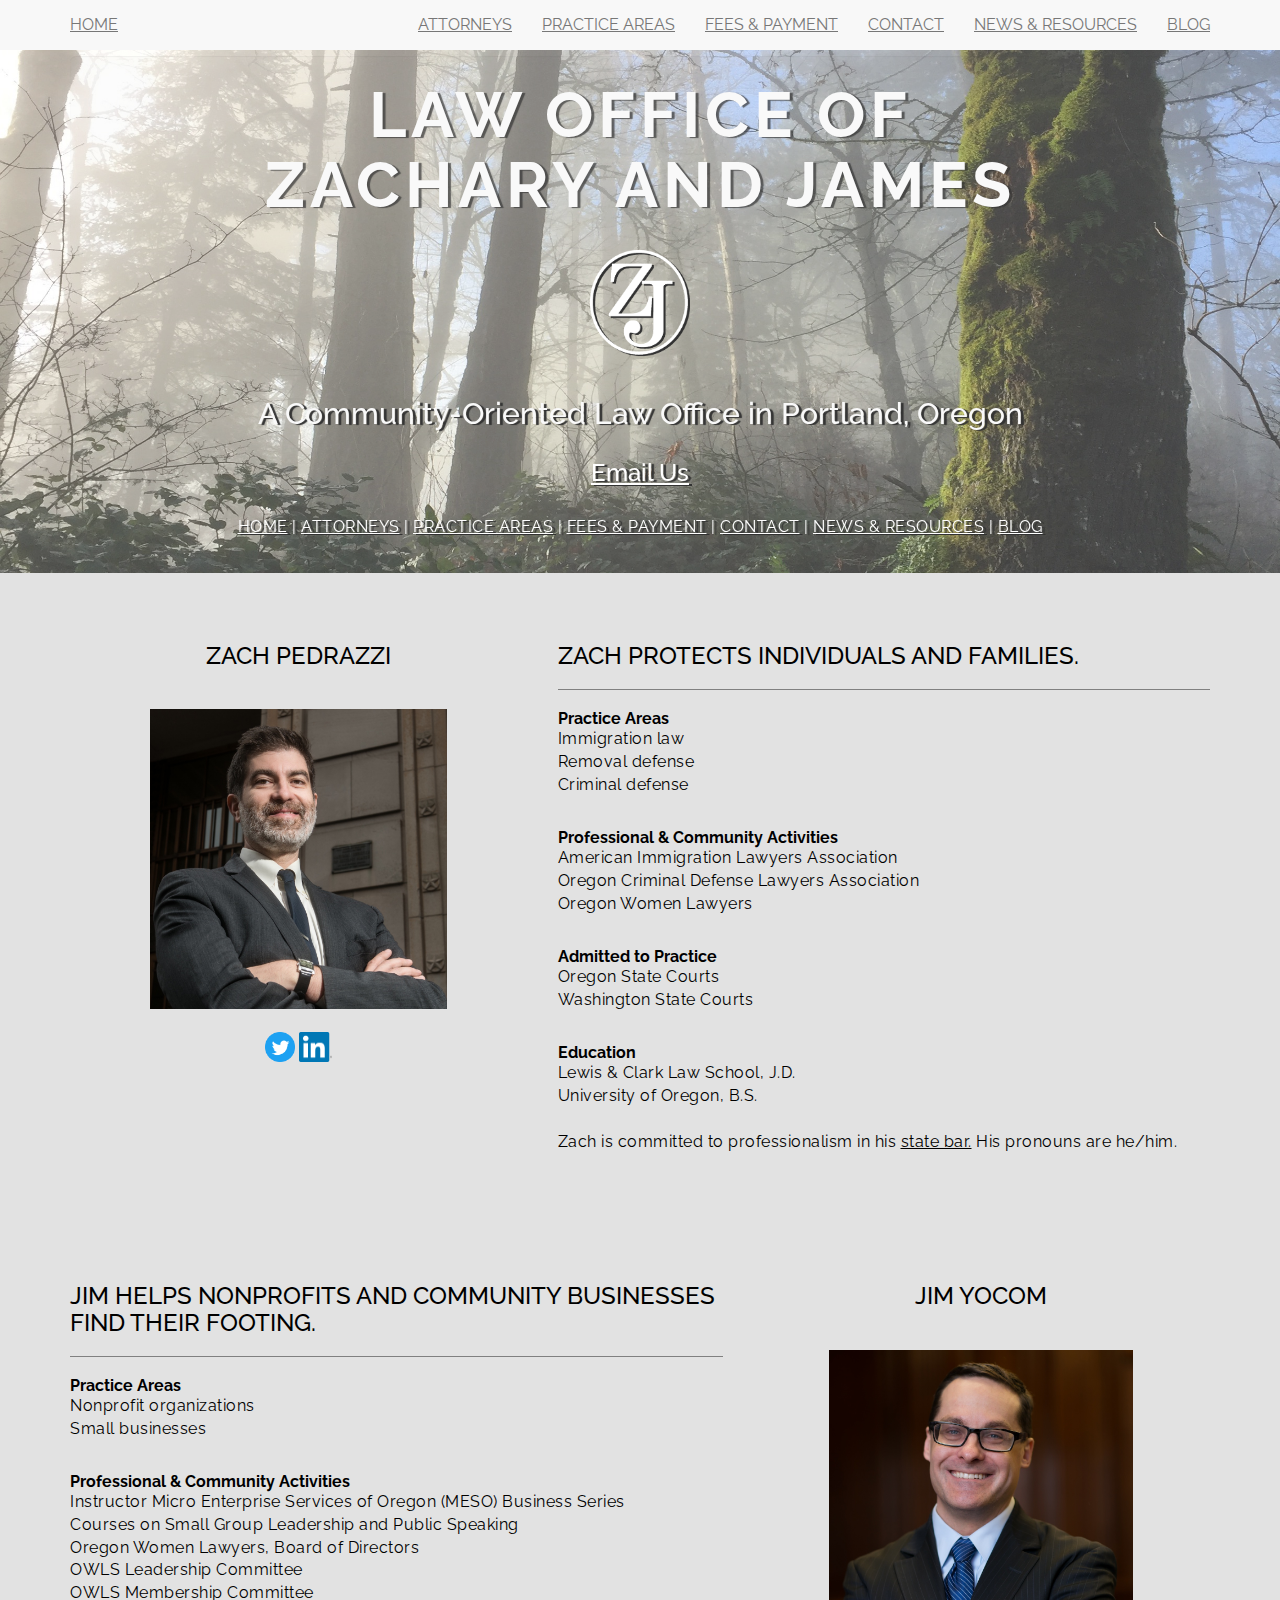
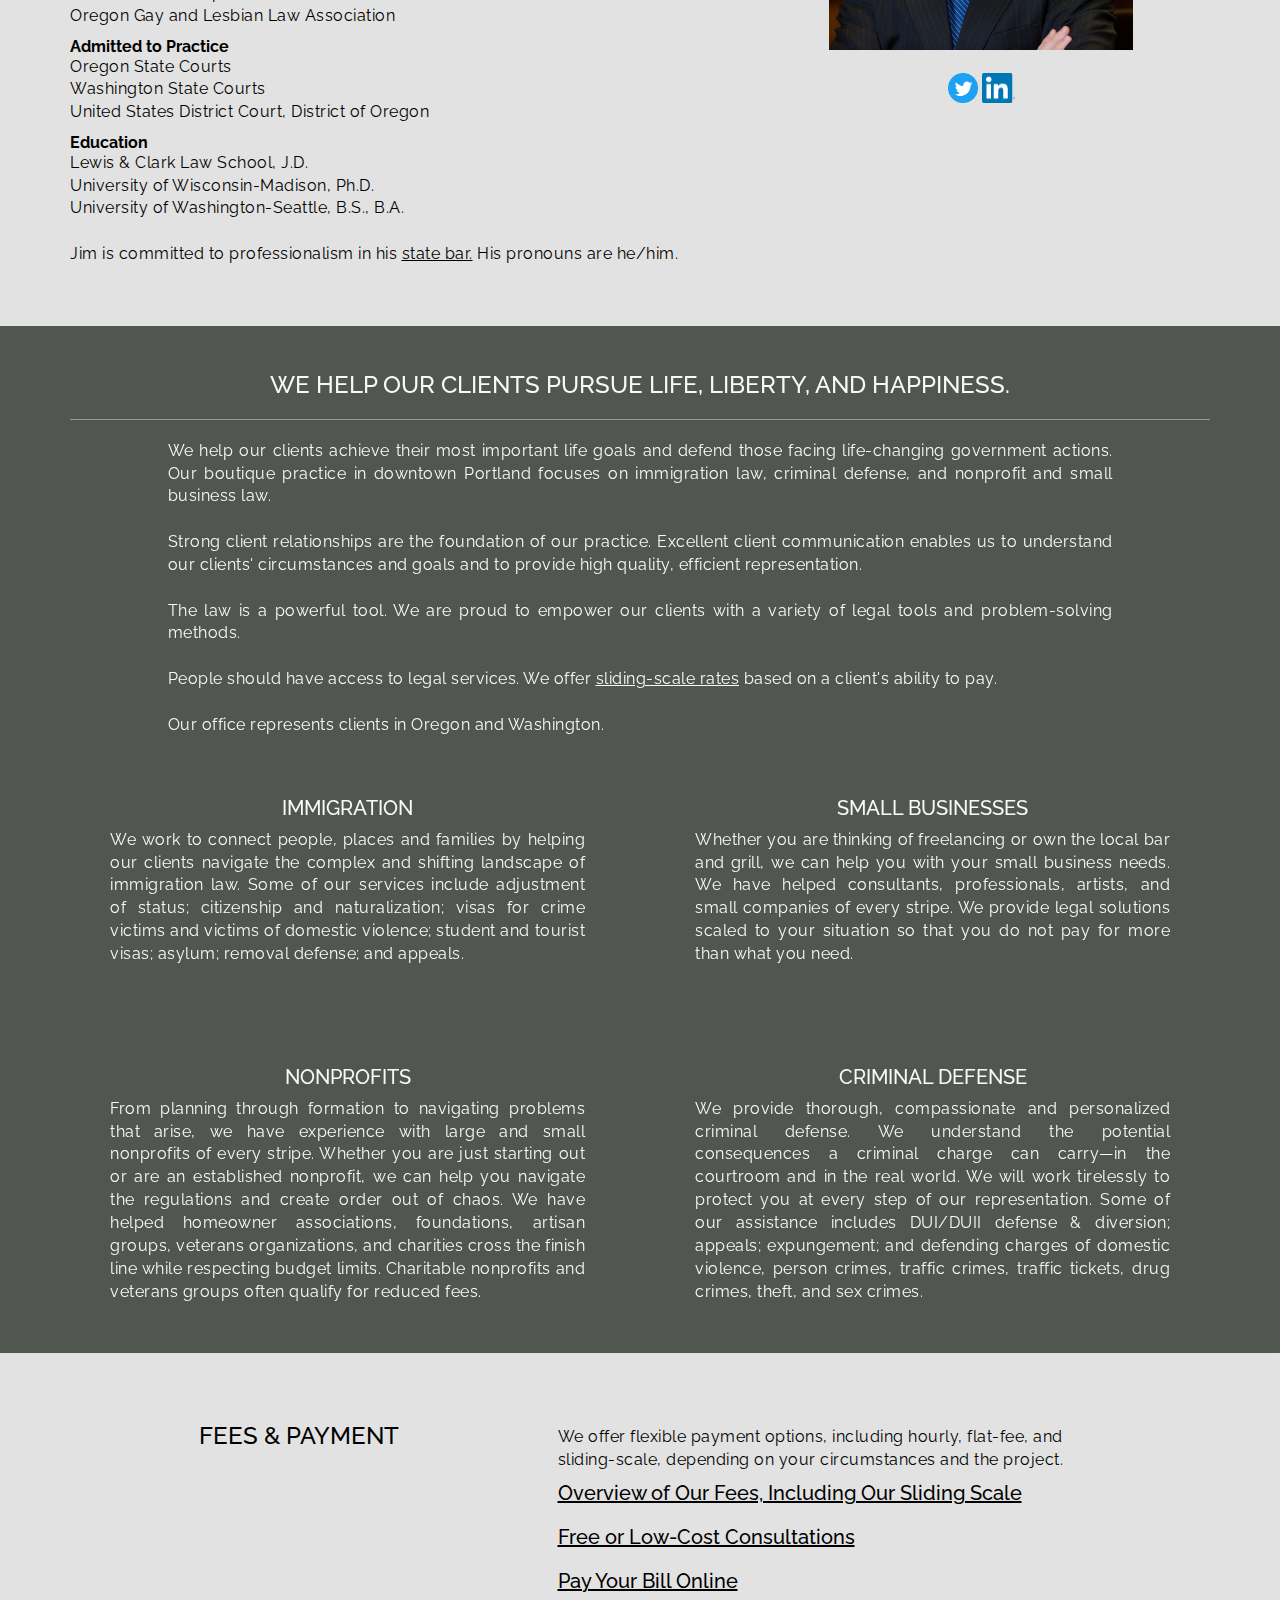
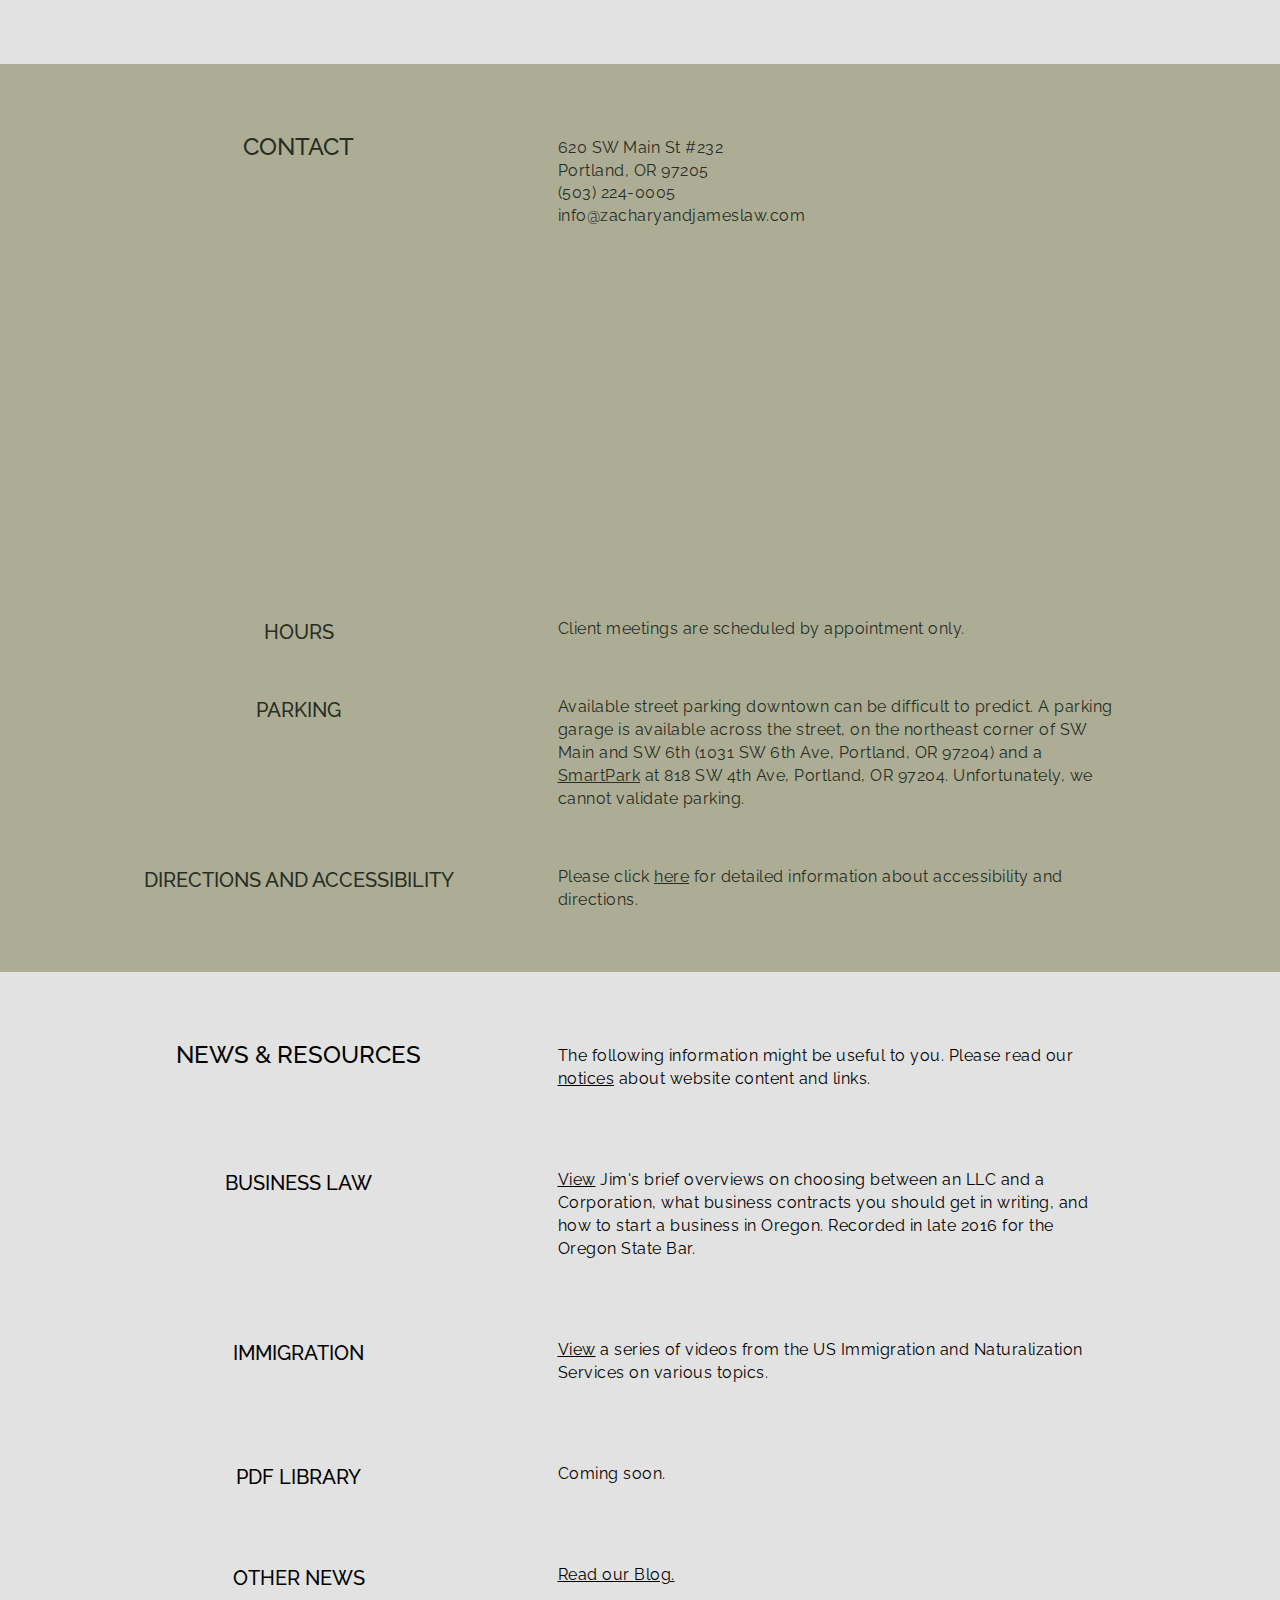
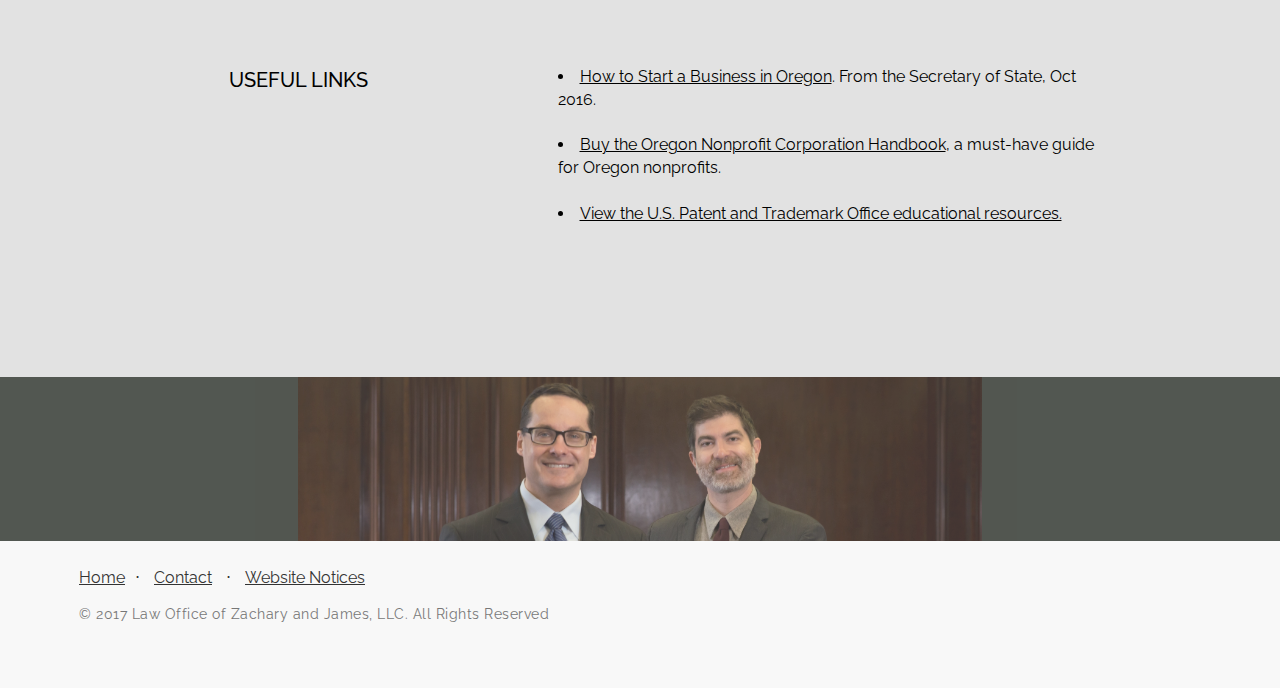
==== commit 1eb04f8f: "New footer, fix bio lead font" ====
--- a/index.html
+++ b/index.html
@@ -123,24 +123,24 @@
                   <div class="col-lg-7 col-lg-offset-0 col-md-7 col-md-offset-0 col-sm-6 col-sm-offset-2">
                     <h3 class="section-heading">
                       ZACH PROTECTS INDIVIDUALS AND FAMILIES.</h3><hr>
-                    <h4>Practice Areas</h4>
+                    <h5>Practice Areas</h5>
                     <p>
                         Immigration law<br>
                         Removal defense<br>
                         Criminal defense<br>
                     </p><br>
-                    <h4>Professional &amp; Community Activities</h4>
+                    <h5>Professional &amp; Community Activities</h5>
                     <p>
                         American Immigration Lawyers Association<br>
                         Oregon Criminal Defense Lawyers Association<br>
                         Oregon Women Lawyers<br>
                     </p><br>
-                    <h4>Admitted to Practice</h4>
+                    <h5>Admitted to Practice</h5>
                     <p>
                         Oregon State Courts<br>
                         Washington State Courts<br>
                     </p><br>
-                    <h4>Education</h4>
+                    <h5>Education</h5>
                     <p>
                         Lewis &amp; Clark Law School, J.D.<br>
                         University of Oregon, B.S.<br><br>
@@ -157,11 +157,11 @@
               <div class="col-lg-7 col-sm-8">
                 <h3 class="section-heading">
                     JIM HELPS NONPROFITS AND COMMUNITY BUSINESSES FIND THEIR FOOTING.</h3><hr>
-                <h4>Practice Areas</h4>
+                <h5>Practice Areas</h5>
                 <p>
                     Nonprofit organizations<br>
                     Small businesses</p><br>
-                <h4>Professional &amp; Community Activities</h4>
+                <h5>Professional &amp; Community Activities</h5>
                 <p>
                     Instructor Micro Enterprise Services of Oregon (MESO) Business Series<br>
                     Courses on Small Group Leadership and Public Speaking<br>
@@ -170,13 +170,13 @@
                     OWLS Membership Committee<br>
                     Oregon Gay and Lesbian Law Association<br>
                 </p>
-                <h4>Admitted to Practice</h4>
+                <h5>Admitted to Practice</h5>
                 <p>
                     Oregon State Courts<br>
                     Washington State Courts<br>
                     United States District Court, District of Oregon<br>
                 </p>
-                <h4>Education</h4>
+                <h5>Education</h5>
                 <p>
                     Lewis &amp; Clark Law School, J.D.<br>
                     University of Wisconsin-Madison, Ph.D.<br>
@@ -420,9 +420,6 @@
                 <div class="col-lg-12">
                     <ul class="list-inline">
                         <li><a href="#">Home</a></li><li class="footer-menu-divider">&sdot;</li>
-                        <li><a href="#about">About</a></li><li class="footer-menu-divider">&sdot;</li>
-                        <li><a href="#services">Services</a></li>
-                        <li class="footer-menu-divider">&sdot;</li>
                         <li><a href="#contact">Contact</a></li>
                         <li class="footer-menu-divider">&sdot;</li>
                         <li><a href="notices.html">Website Notices</a></li>
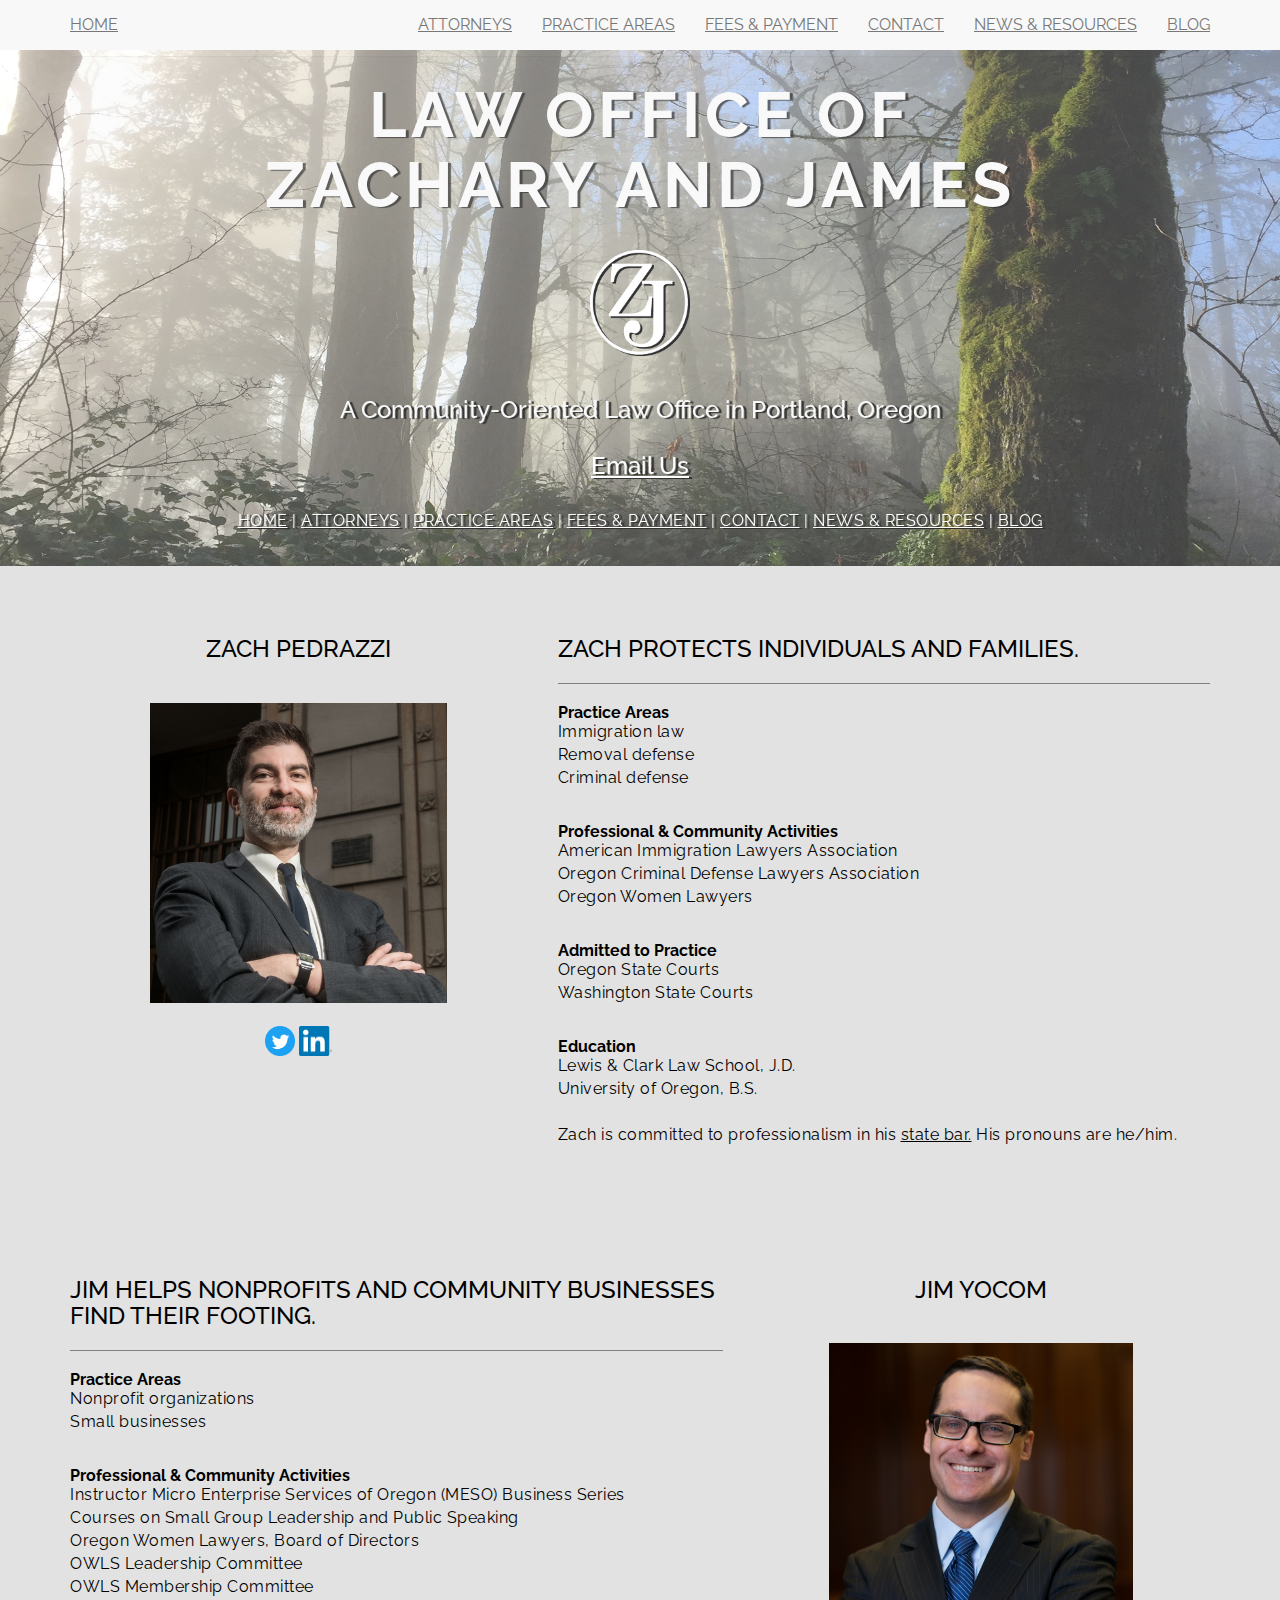
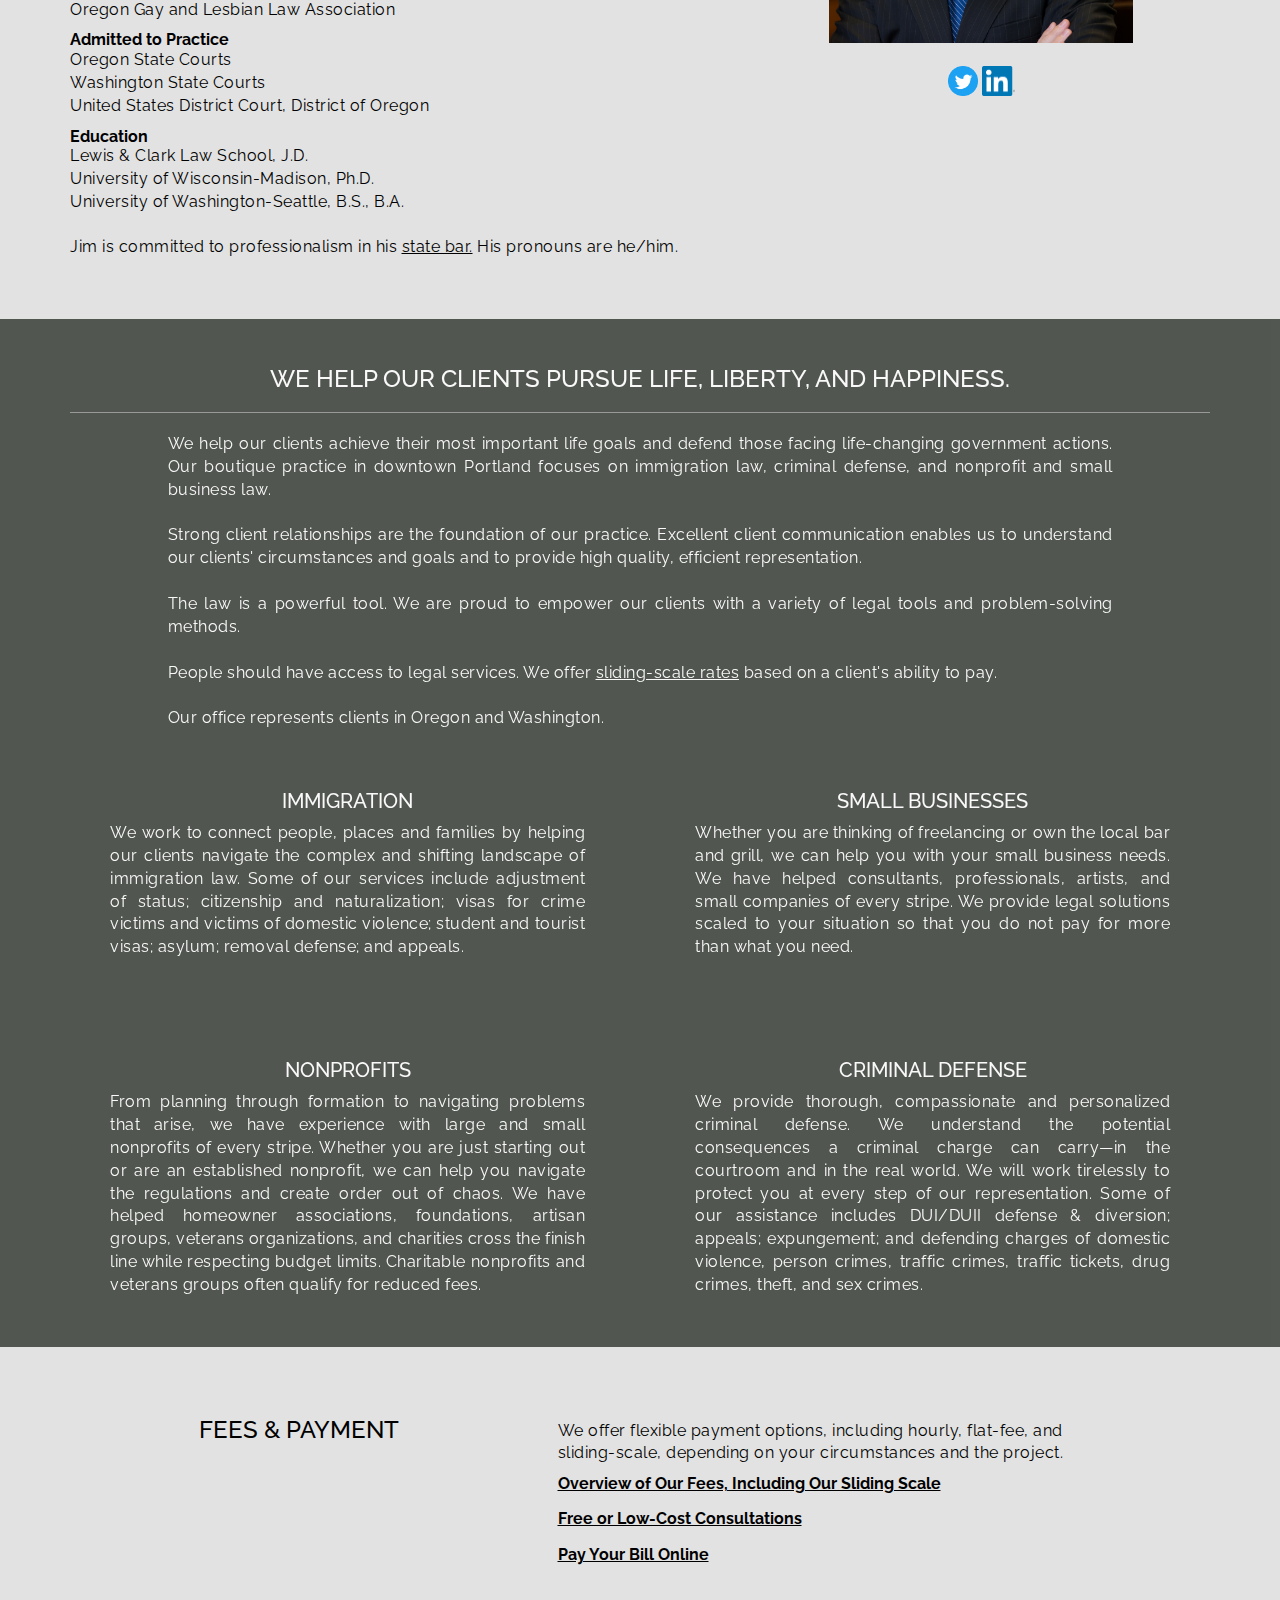
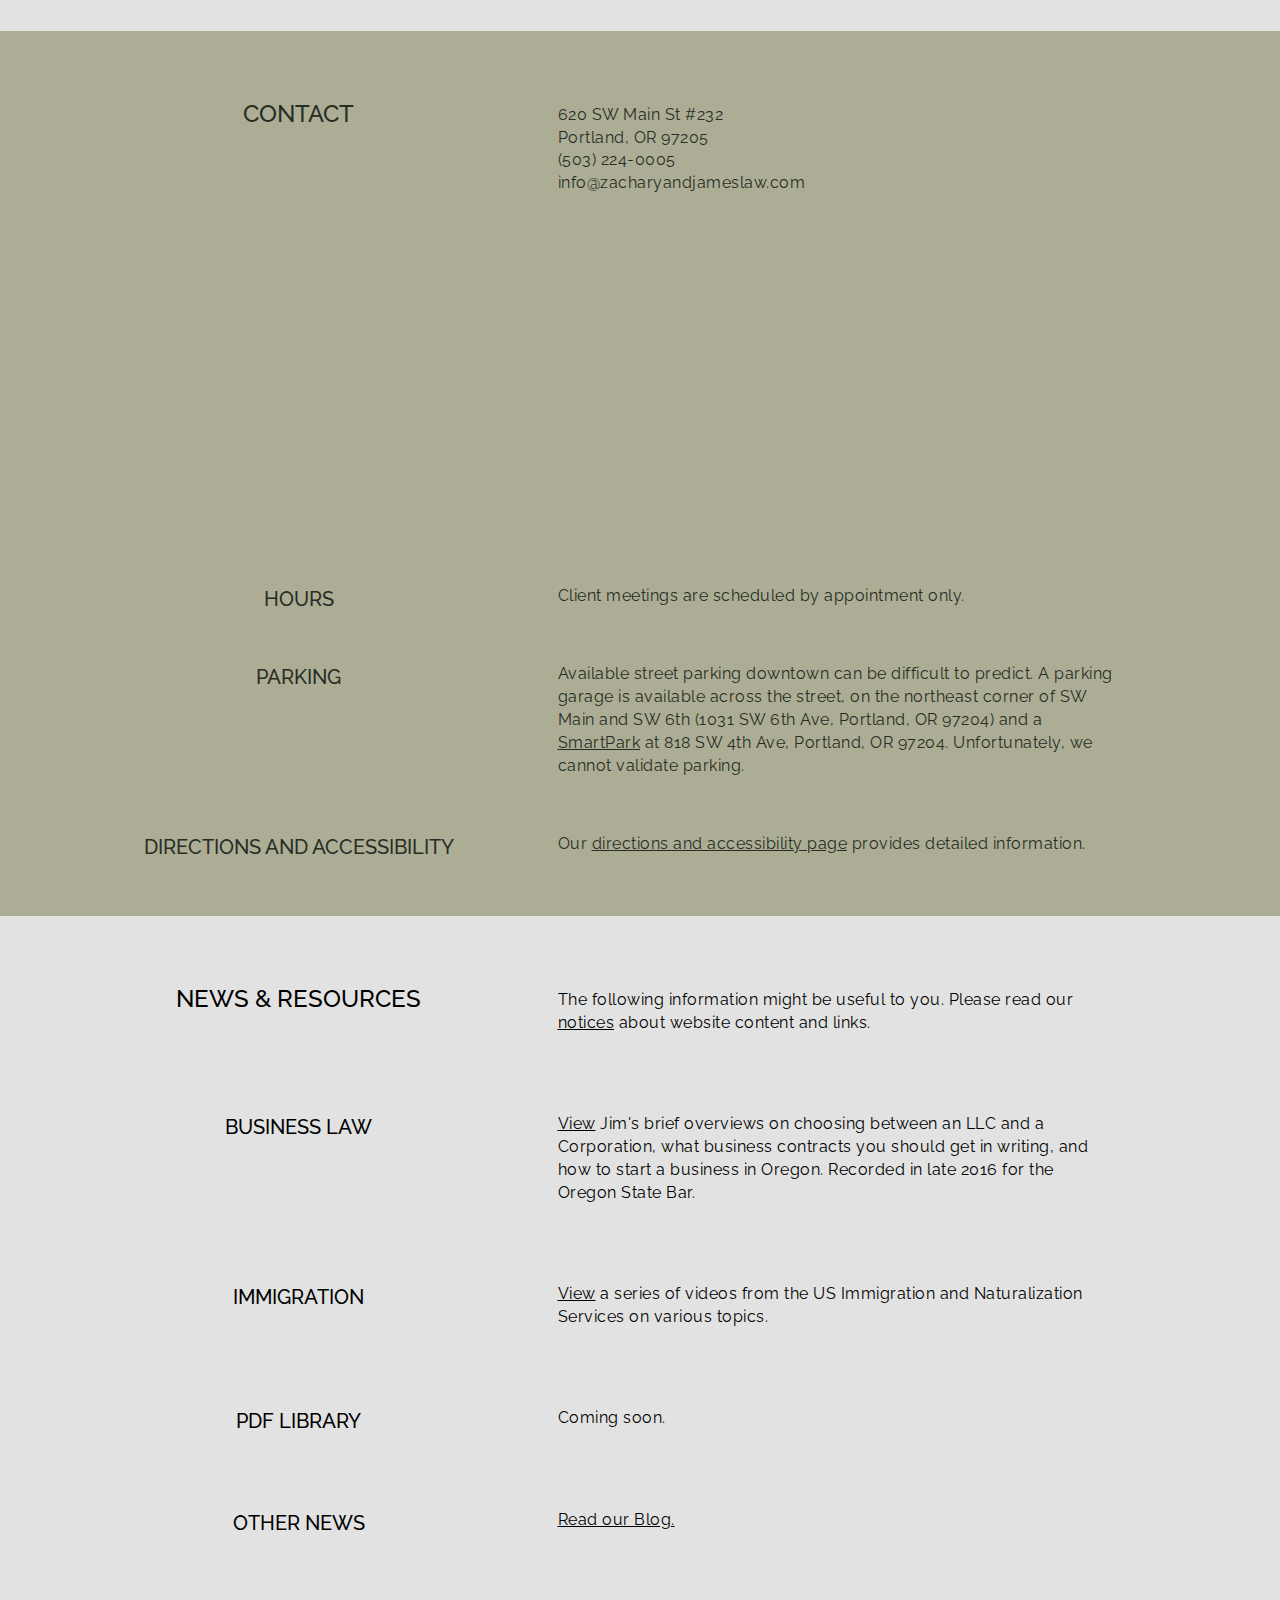
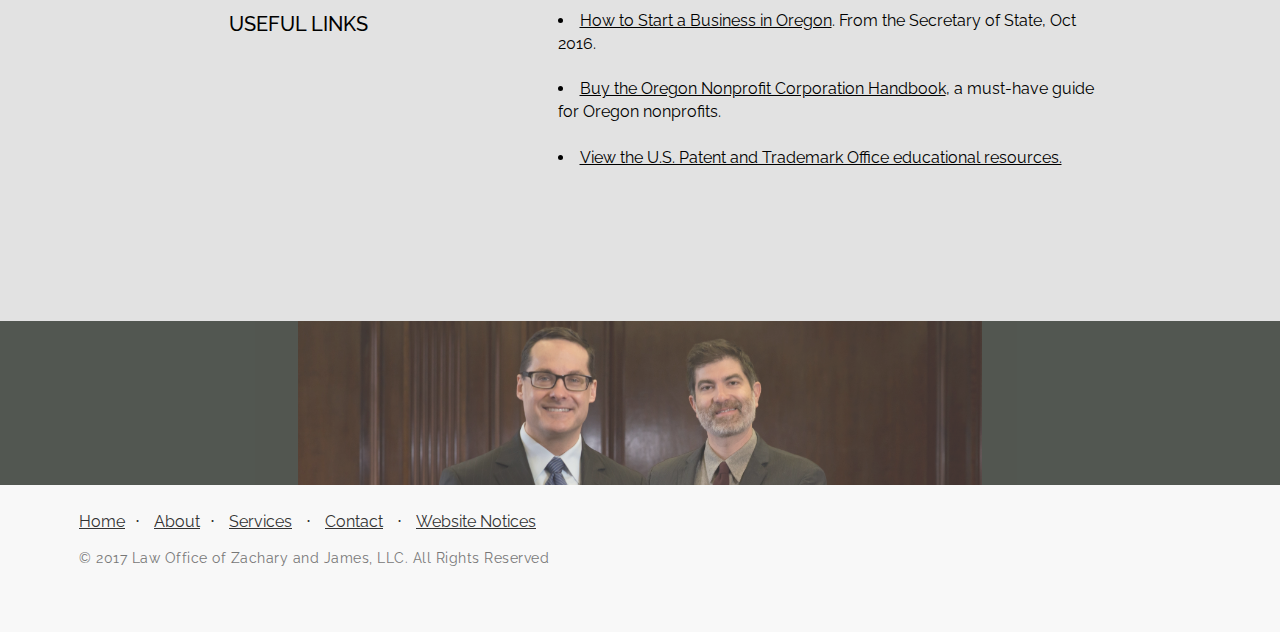
==== commit 96f16e6c: "Changes through 1:04 PM 2/7/2017" ====
--- a/index.html
+++ b/index.html
@@ -79,7 +79,7 @@
                         <div class="title well well-lg">
                             <h1>LAW OFFICE OF<br>ZACHARY AND JAMES</h1>
                                 <img class="logo" src="img/logos.png" alt="Logo: Law Office of Zachary and James">
-                            <h2 class="intro-message2">A Community-Oriented Law Office in Portland, Oregon</h2>
+                            <h3 class="intro-message2">A Community-Oriented Law Office in Portland, Oregon</h3>
 
 
 <!-- OUT OF OFFICE NOTICE class="ooo" UN-COMMENT AND MODIFY-->
@@ -118,29 +118,29 @@
                       <h3 class="section-heading">ZACH PEDRAZZI</h3>
                       <img class="headshot" src="img/zach.jpg" alt="Photo of Zach Pedrazzi"/><br><br>
                       <a href="https://twitter.com/jim_yocom"><img class="social" src="img\Twitter_Social_Icon_Circle_Color.png" alt="twitter link"/></a>
-                      <a href="https://www.linkedin.com/in/zachary-pedrazzi-58855b1a"><img class="social" src="img\In-2C-121px-R.png" alt="linkedin link"/></a>
+                      <a href="https://www.linkedin.com/in/zachary-pedrazzi-58855b1a"><img class="social" src="img\In-2C-121px-R.png" alt="twitter link"/></a>
                   </div>
                   <div class="col-lg-7 col-lg-offset-0 col-md-7 col-md-offset-0 col-sm-6 col-sm-offset-2">
                     <h3 class="section-heading">
                       ZACH PROTECTS INDIVIDUALS AND FAMILIES.</h3><hr>
-                    <h5>Practice Areas</h5>
+                    <h4>Practice Areas</h4>
                     <p>
                         Immigration law<br>
                         Removal defense<br>
                         Criminal defense<br>
                     </p><br>
-                    <h5>Professional &amp; Community Activities</h5>
+                    <h4>Professional &amp; Community Activities</h4>
                     <p>
                         American Immigration Lawyers Association<br>
                         Oregon Criminal Defense Lawyers Association<br>
                         Oregon Women Lawyers<br>
                     </p><br>
-                    <h5>Admitted to Practice</h5>
+                    <h4>Admitted to Practice</h4>
                     <p>
                         Oregon State Courts<br>
                         Washington State Courts<br>
                     </p><br>
-                    <h5>Education</h5>
+                    <h4>Education</h4>
                     <p>
                         Lewis &amp; Clark Law School, J.D.<br>
                         University of Oregon, B.S.<br><br>
@@ -157,11 +157,11 @@
               <div class="col-lg-7 col-sm-8">
                 <h3 class="section-heading">
                     JIM HELPS NONPROFITS AND COMMUNITY BUSINESSES FIND THEIR FOOTING.</h3><hr>
-                <h5>Practice Areas</h5>
+                <h4>Practice Areas</h4>
                 <p>
                     Nonprofit organizations<br>
                     Small businesses</p><br>
-                <h5>Professional &amp; Community Activities</h5>
+                <h4>Professional &amp; Community Activities</h4>
                 <p>
                     Instructor Micro Enterprise Services of Oregon (MESO) Business Series<br>
                     Courses on Small Group Leadership and Public Speaking<br>
@@ -170,13 +170,13 @@
                     OWLS Membership Committee<br>
                     Oregon Gay and Lesbian Law Association<br>
                 </p>
-                <h5>Admitted to Practice</h5>
+                <h4>Admitted to Practice</h4>
                 <p>
                     Oregon State Courts<br>
                     Washington State Courts<br>
                     United States District Court, District of Oregon<br>
                 </p>
-                <h5>Education</h5>
+                <h4>Education</h4>
                 <p>
                     Lewis &amp; Clark Law School, J.D.<br>
                     University of Wisconsin-Madison, Ph.D.<br>
@@ -188,7 +188,7 @@
                 <h3 class="section-heading">JIM YOCOM</h3>
                 <img class="headshot" src="img/jim.jpg" alt="Photo of Jim Yocom"/><br><br>
                 <a href="https://twitter.com/jim_yocom"><img class="social" src="img\Twitter_Social_Icon_Circle_Color.png" alt="twitter link"/></a>
-                <a href="https://www.linkedin.com/pub/jim-yocom/5/378/b3b"><img class="social" src="img\In-2C-121px-R.png" alt="linkedin link"/></a>
+                <a href="https://www.linkedin.com/pub/jim-yocom/5/378/b3b"><img class="social" src="img\In-2C-121px-R.png" alt="twitter link"/></a>
 
             </div>
           </div>
@@ -221,7 +221,7 @@
             <div class="row prac">
                 <div class="col-lg-6 col-sm-6">
                   <div class="prac-grid">
-                    <h3 class="grid-heading">IMMIGRATION</h3>
+                    <h5 class="grid-heading">IMMIGRATION</h5>
                     <p>
                         We work to connect people, places and families by helping our clients navigate the complex and shifting landscape of immigration law. Some of our services include adjustment of status; citizenship and naturalization; visas for crime victims and victims of domestic violence; student and tourist visas; asylum; removal defense; and appeals.
                     </p>
@@ -229,7 +229,7 @@
                 </div>
                 <div class="col-lg-6 col-sm-6">
                   <div class="prac-grid">
-                    <h3 class="grid-heading">SMALL BUSINESSES</h3>
+                    <h5 class="grid-heading">SMALL BUSINESSES</h5>
                     <p>
                         Whether you are thinking of freelancing or own the local bar and grill, we can help you with your small business needs. We have helped consultants, professionals, artists, and small companies of every stripe. We provide legal solutions scaled to your situation so that you do not pay for more than what you need.
                     </p>
@@ -239,7 +239,7 @@
             <div class="row">
                 <div class="col-lg-6 col-sm-6">
                   <div class="prac-grid">
-                    <h3 class="grid-heading">NONPROFITS</h3>
+                    <h5 class="grid-heading">NONPROFITS</h5>
                     <p>
                         From planning through formation to navigating problems that arise, we have experience with large and small nonprofits of every stripe. Whether you are just starting out or are an established nonprofit, we can help you navigate the regulations and create order out of chaos. We have helped homeowner associations, foundations, artisan groups, veterans organizations, and charities cross the finish line while respecting budget limits. Charitable nonprofits and veterans groups often qualify for reduced fees.
                     </p>
@@ -247,7 +247,7 @@
                 </div>
                 <div class="col-lg-6 col-sm-6">
                   <div class="prac-grid">
-                    <h3 class="grid-heading">CRIMINAL DEFENSE</h3>
+                    <h5 class="grid-heading">CRIMINAL DEFENSE</h5>
                     <p>
                         We provide thorough, compassionate and personalized criminal defense. We understand the potential consequences a criminal charge can carry&mdash;in the courtroom and in the real world. We will work tirelessly to protect you at every step of our representation. Some of our assistance includes DUI/DUII defense &amp; diversion; appeals; expungement; and defending charges of domestic violence, person crimes, traffic crimes, traffic tickets, drug crimes, theft, and sex crimes.
                     </p>
@@ -303,7 +303,7 @@
               </div>
               <div class="row">
                 <div class="col-lg-5 col-sm-4 left-col">
-                    <h4 class="sub-heading">HOURS</h4>
+                    <h5 class="sub-heading">HOURS</h5>
                   </div>
                 <div class="col-lg-6 col-sm-8">
                   <p>
@@ -313,7 +313,7 @@
               </div>
               <div class="row">
                 <div class="col-lg-5 col-sm-4 left-col">
-                    <h4 class="sub-heading">PARKING</h4>
+                    <h5 class="sub-heading">PARKING</h5>
                   </div>
                 <div class="col-lg-6 col-sm-8">
                   <p>
@@ -324,11 +324,11 @@
 
               <div class="row">
                 <div class="col-lg-5 col-sm-4 left-col">
-                    <h4 class="sub-heading">DIRECTIONS AND ACCESSIBILITY</h4>
+                    <h5 class="sub-heading">DIRECTIONS AND ACCESSIBILITY</h5>
                   </div>
                 <div class="col-lg-6 col-sm-8">
                   <p>
-                    Please click <a href="directions.html">here</a> for detailed information about accessibility and directions.
+                    Our <a href="directions.html">directions and accessibility page</a> provides detailed information.
                   </p>
                 </div>
               </div>
@@ -354,7 +354,7 @@
                 </div>
                 <div class="row">
                     <div class="col-lg-5 col-sm-4 left-col">
-                        <h4 class="sub-heading">BUSINESS LAW</h4>
+                        <h5 class="sub-heading">BUSINESS LAW</h5>
                     </div>
                     <div class="col-lg-6 col-sm-8">
                         <p>
@@ -364,7 +364,7 @@
                 </div>
                 <div class="row">
                     <div class="col-lg-5 col-sm-4 left-col">
-                        <h4 class="sub-heading">IMMIGRATION</h4>
+                        <h5 class="sub-heading">IMMIGRATION</h5>
                     </div>
                     <div class="col-lg-6 col-sm-8">
                         <p><a href="https://www.youtube.com/playlist?list=PLADE80C67FDB39352?&ab_channel=USCIS">View</a> a series of videos from the US Immigration and Naturalization Services on various topics.<br>
@@ -373,7 +373,7 @@
                 </div>
                 <div class="row">
                     <div class="col-lg-5 col-sm-4 left-col">
-                        <h4 class="sub-heading">PDF LIBRARY</h4>
+                        <h5 class="sub-heading">PDF LIBRARY</h5>
                     </div>
                     <div class="col-lg-6 col-sm-8">
                         <p>Coming soon.
@@ -382,7 +382,7 @@
                 </div>
                 <div class="row">
                     <div class="col-lg-5 col-sm-4 left-col">
-                        <h4 class="sub-heading">OTHER NEWS</h4>
+                        <h5 class="sub-heading">OTHER NEWS</h5>
                     </div>
                     <div class="col-lg-6 col-sm-8">
                         <p><a href="blog.html">Read our Blog.</a>
@@ -391,7 +391,7 @@
                 </div>
                 <div class="row">
                     <div class="col-lg-5 col-sm-4 left-col">
-                        <h4 class="sub-heading">USEFUL LINKS</h4>
+                        <h5 class="sub-heading">USEFUL LINKS</h5>
                     </div>
                     <div class="col-lg-6 col-sm-8">
                         <ul class="links">
@@ -408,7 +408,7 @@
 <!--*********FOOTER IMAGE*******-->
     <div class="content-section-e">
         <div class="container footer-img-container">
-            <img src="img/ZJ4.JPG" class="footer-img" alt="Photo of Zach and James">
+            <img src="img/ZJ4.JPG" class="footer-img">
         </div>
     </div>
 
@@ -420,6 +420,9 @@
                 <div class="col-lg-12">
                     <ul class="list-inline">
                         <li><a href="#">Home</a></li><li class="footer-menu-divider">&sdot;</li>
+                        <li><a href="#about">About</a></li><li class="footer-menu-divider">&sdot;</li>
+                        <li><a href="#services">Services</a></li>
+                        <li class="footer-menu-divider">&sdot;</li>
                         <li><a href="#contact">Contact</a></li>
                         <li class="footer-menu-divider">&sdot;</li>
                         <li><a href="notices.html">Website Notices</a></li>
--- a/css/landing-page.css
+++ b/css/landing-page.css
@@ -20,12 +20,6 @@
 }
 
 h4 {
-    color: auto;
-    font-size: 20px;
-    margin: 0px;
-}
-
-h5 {
     font-weight: bold;
     color: auto;
     font-size: 16px;
@@ -541,5 +535,7 @@
     }
 */
 }
-
-
+/* Jim's addition 2/7/2017 */
+li blockquote.blog {
+  font-size:inherit;
+}
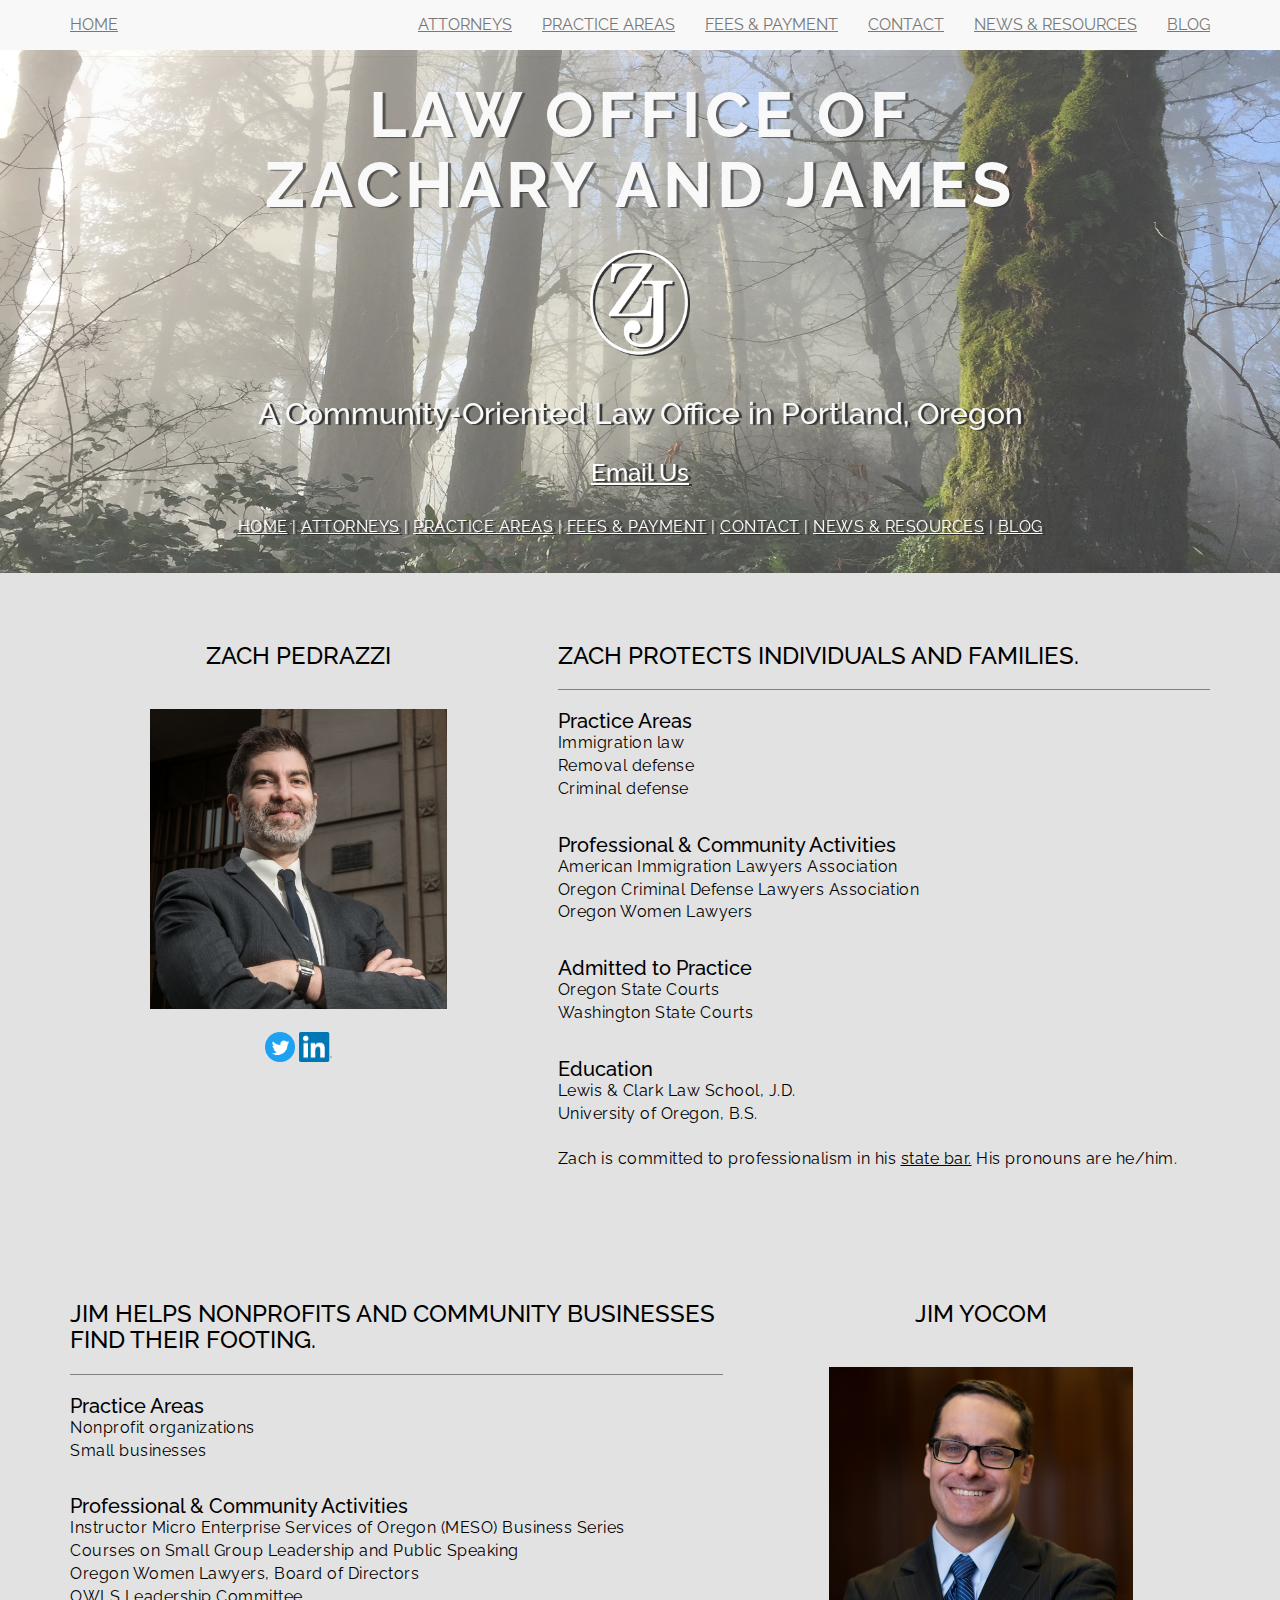
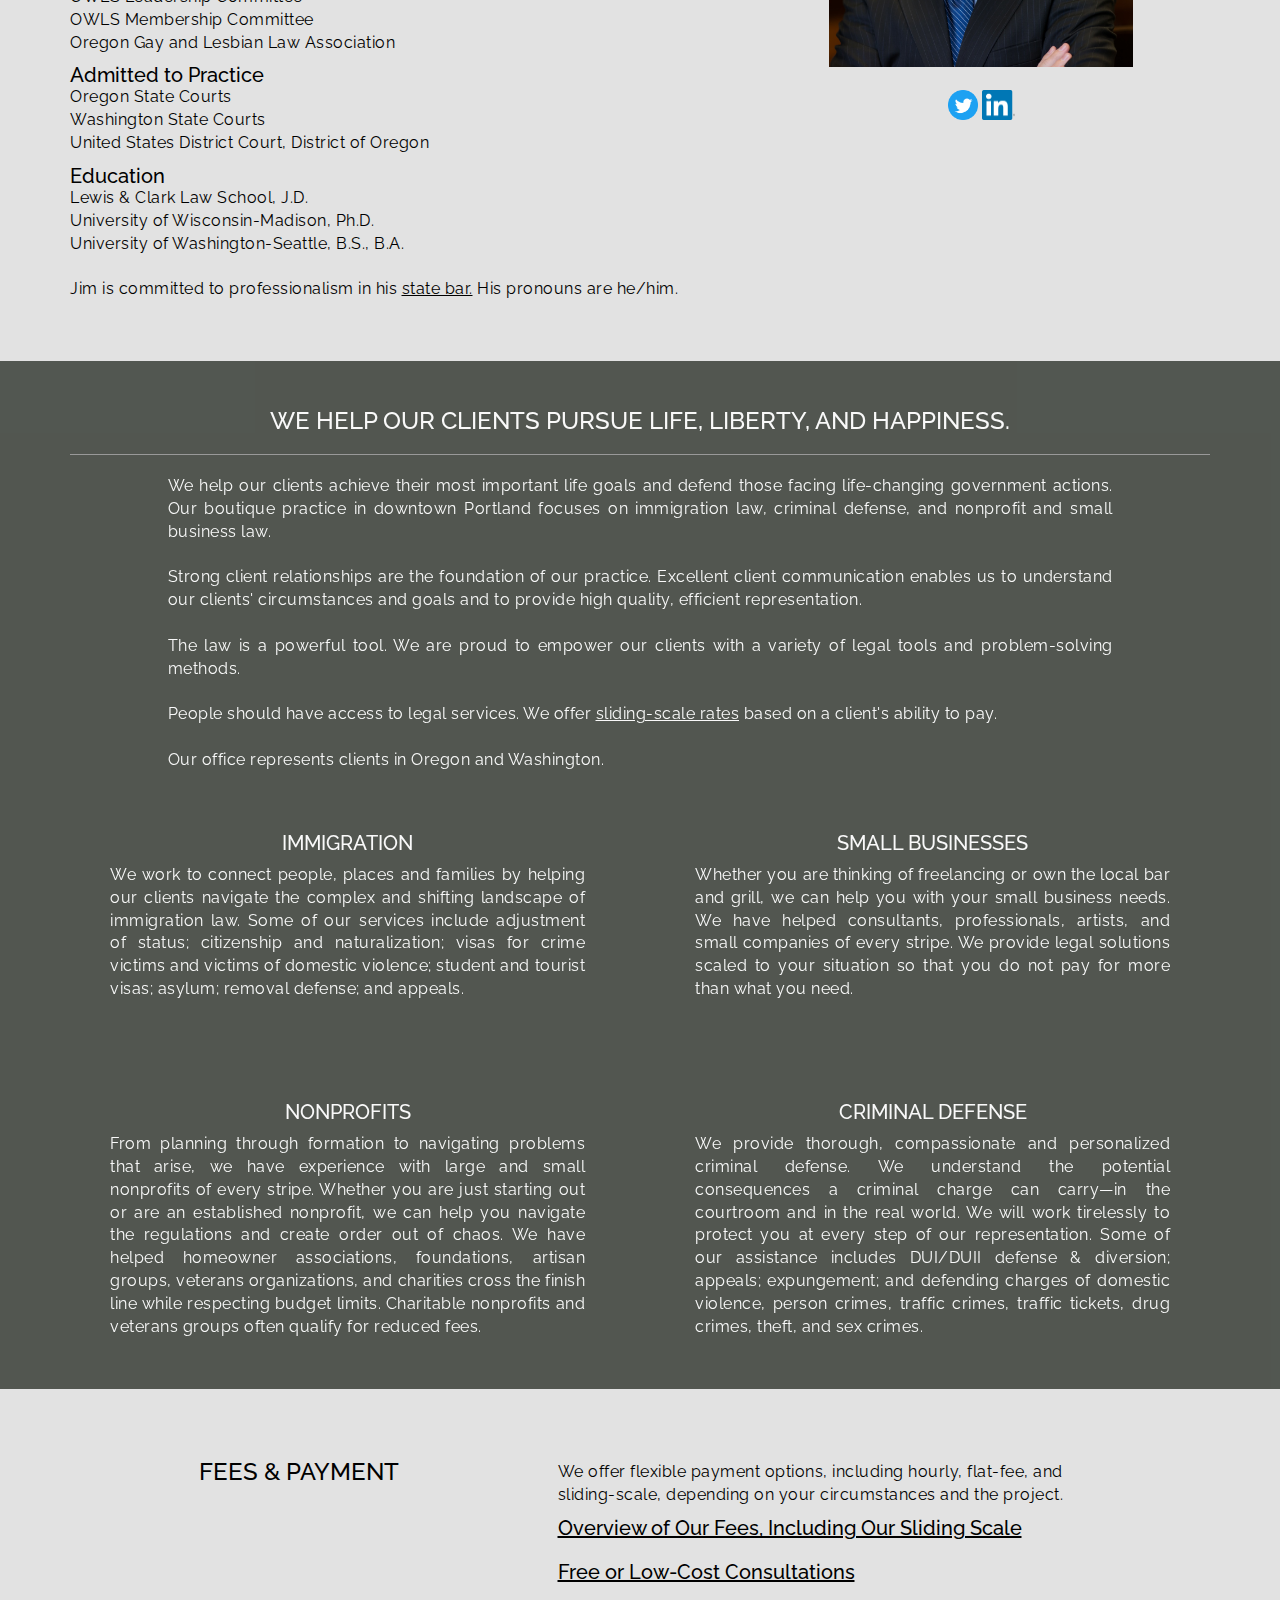
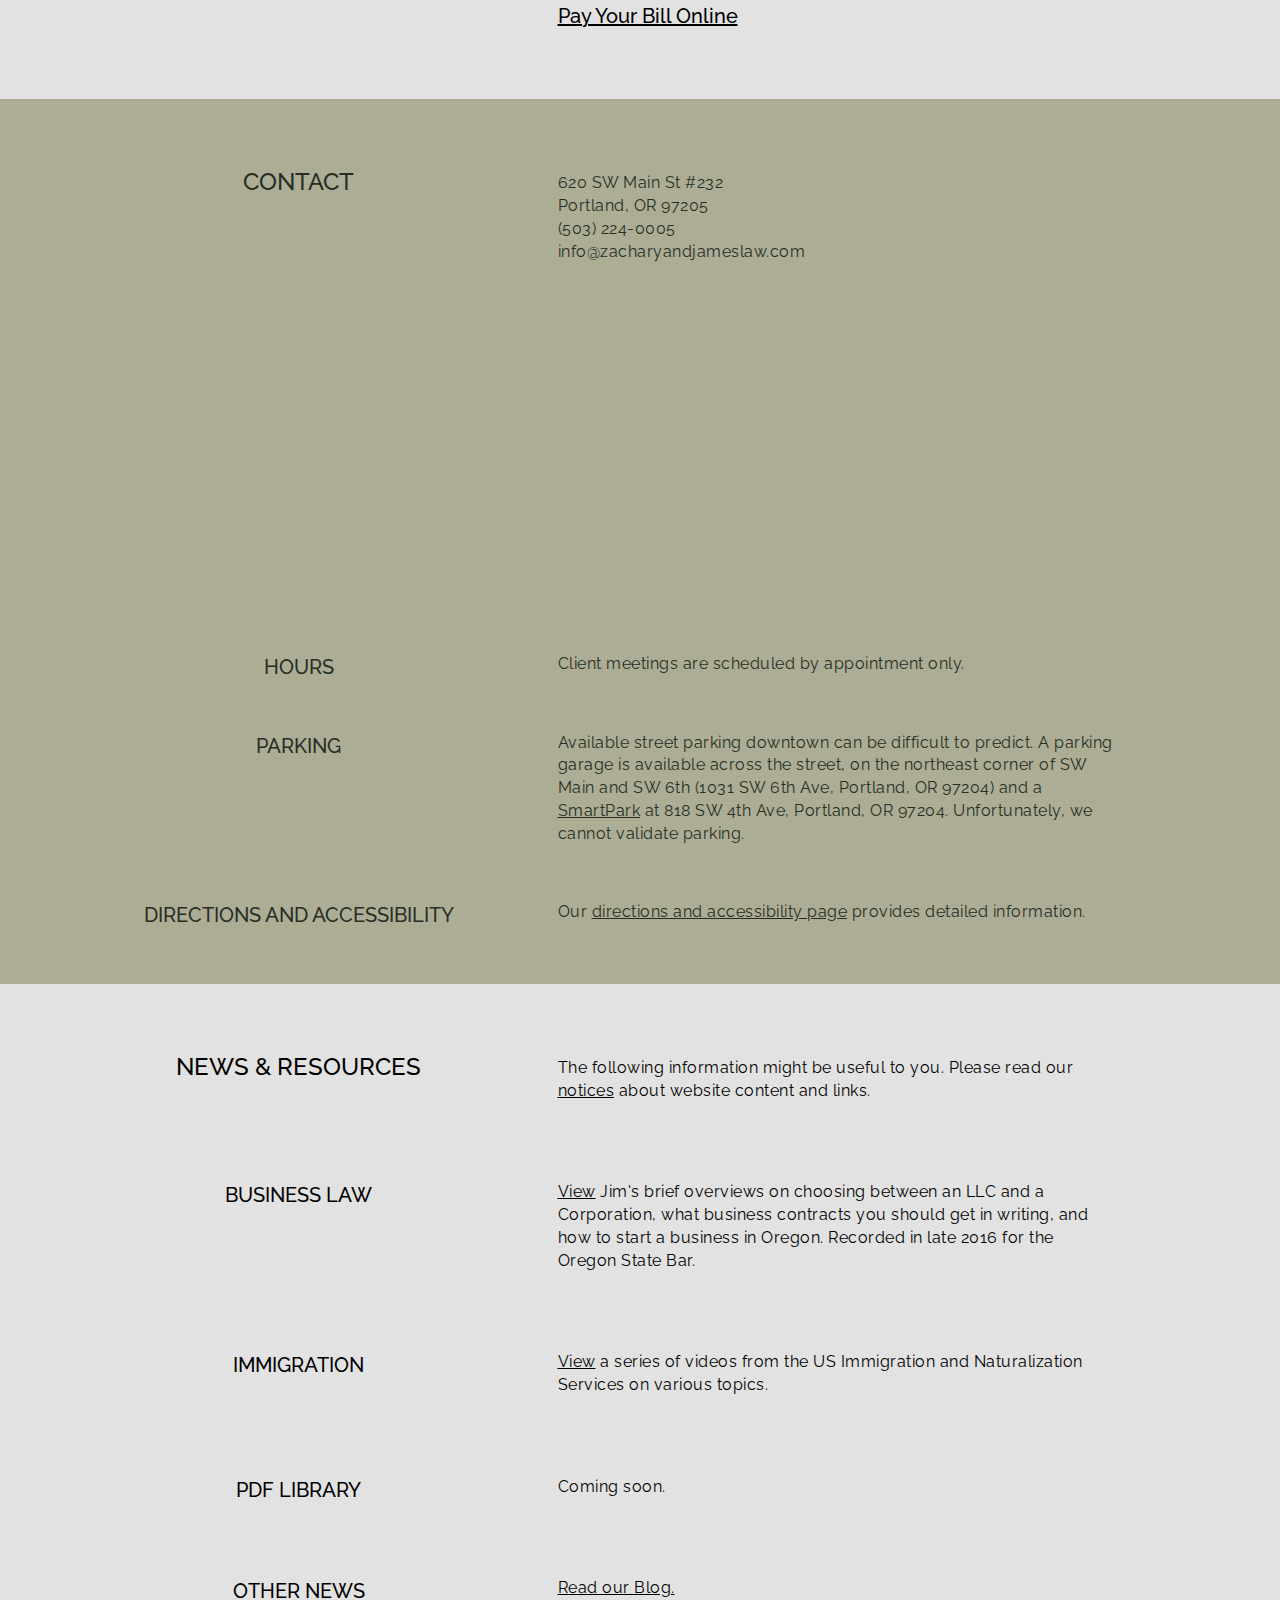
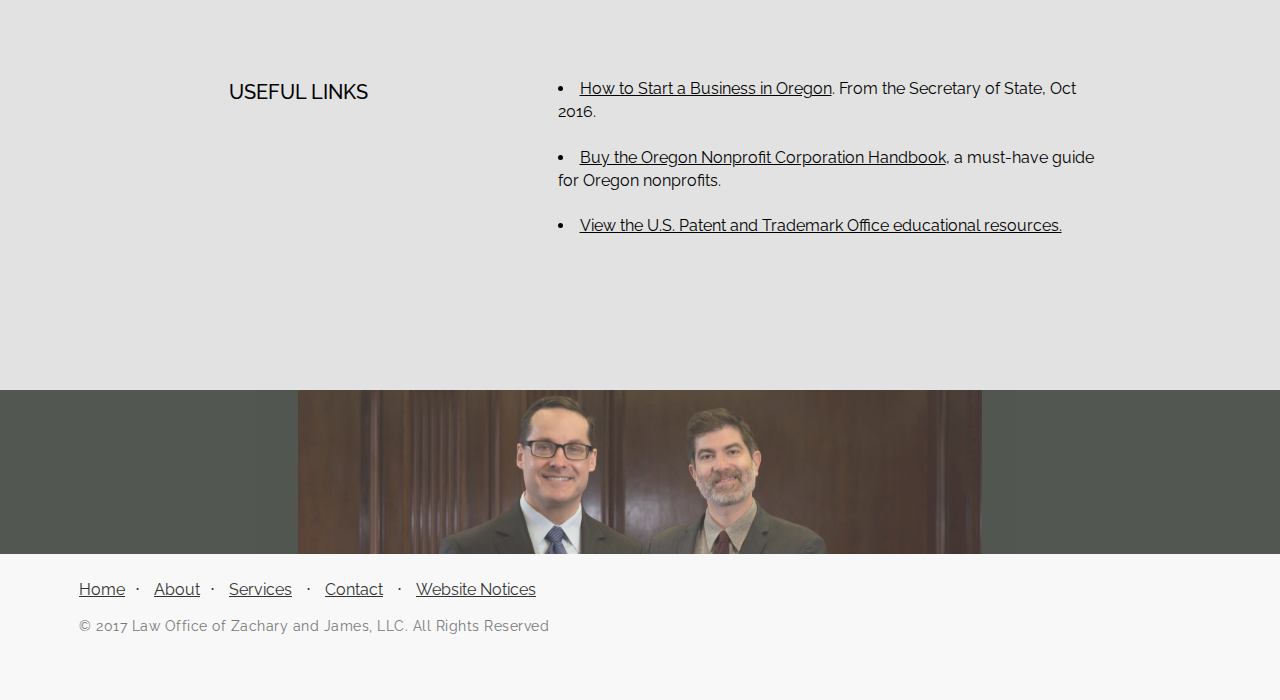
==== commit e719a4b1: "Changes through 1:04 PM 2/7/2017" ====
--- a/index.html
+++ b/index.html
@@ -79,7 +79,7 @@
                         <div class="title well well-lg">
                             <h1>LAW OFFICE OF<br>ZACHARY AND JAMES</h1>
                                 <img class="logo" src="img/logos.png" alt="Logo: Law Office of Zachary and James">
-                            <h3 class="intro-message2">A Community-Oriented Law Office in Portland, Oregon</h3>
+                            <h2 class="intro-message2">A Community-Oriented Law Office in Portland, Oregon</h2>
 
 
 <!-- OUT OF OFFICE NOTICE class="ooo" UN-COMMENT AND MODIFY-->
@@ -118,7 +118,7 @@
                       <h3 class="section-heading">ZACH PEDRAZZI</h3>
                       <img class="headshot" src="img/zach.jpg" alt="Photo of Zach Pedrazzi"/><br><br>
                       <a href="https://twitter.com/jim_yocom"><img class="social" src="img\Twitter_Social_Icon_Circle_Color.png" alt="twitter link"/></a>
-                      <a href="https://www.linkedin.com/in/zachary-pedrazzi-58855b1a"><img class="social" src="img\In-2C-121px-R.png" alt="twitter link"/></a>
+                      <a href="https://www.linkedin.com/in/zachary-pedrazzi-58855b1a"><img class="social" src="img\In-2C-121px-R.png" alt="linkedin link"/></a>
                   </div>
                   <div class="col-lg-7 col-lg-offset-0 col-md-7 col-md-offset-0 col-sm-6 col-sm-offset-2">
                     <h3 class="section-heading">
@@ -188,7 +188,7 @@
                 <h3 class="section-heading">JIM YOCOM</h3>
                 <img class="headshot" src="img/jim.jpg" alt="Photo of Jim Yocom"/><br><br>
                 <a href="https://twitter.com/jim_yocom"><img class="social" src="img\Twitter_Social_Icon_Circle_Color.png" alt="twitter link"/></a>
-                <a href="https://www.linkedin.com/pub/jim-yocom/5/378/b3b"><img class="social" src="img\In-2C-121px-R.png" alt="twitter link"/></a>
+                <a href="https://www.linkedin.com/pub/jim-yocom/5/378/b3b"><img class="social" src="img\In-2C-121px-R.png" alt="linkedin link"/></a>
 
             </div>
           </div>
@@ -221,7 +221,7 @@
             <div class="row prac">
                 <div class="col-lg-6 col-sm-6">
                   <div class="prac-grid">
-                    <h5 class="grid-heading">IMMIGRATION</h5>
+                    <h3 class="grid-heading">IMMIGRATION</h3>
                     <p>
                         We work to connect people, places and families by helping our clients navigate the complex and shifting landscape of immigration law. Some of our services include adjustment of status; citizenship and naturalization; visas for crime victims and victims of domestic violence; student and tourist visas; asylum; removal defense; and appeals.
                     </p>
@@ -229,7 +229,7 @@
                 </div>
                 <div class="col-lg-6 col-sm-6">
                   <div class="prac-grid">
-                    <h5 class="grid-heading">SMALL BUSINESSES</h5>
+                    <h3 class="grid-heading">SMALL BUSINESSES</h3>
                     <p>
                         Whether you are thinking of freelancing or own the local bar and grill, we can help you with your small business needs. We have helped consultants, professionals, artists, and small companies of every stripe. We provide legal solutions scaled to your situation so that you do not pay for more than what you need.
                     </p>
@@ -239,7 +239,7 @@
             <div class="row">
                 <div class="col-lg-6 col-sm-6">
                   <div class="prac-grid">
-                    <h5 class="grid-heading">NONPROFITS</h5>
+                    <h3 class="grid-heading">NONPROFITS</h3>
                     <p>
                         From planning through formation to navigating problems that arise, we have experience with large and small nonprofits of every stripe. Whether you are just starting out or are an established nonprofit, we can help you navigate the regulations and create order out of chaos. We have helped homeowner associations, foundations, artisan groups, veterans organizations, and charities cross the finish line while respecting budget limits. Charitable nonprofits and veterans groups often qualify for reduced fees.
                     </p>
@@ -247,7 +247,7 @@
                 </div>
                 <div class="col-lg-6 col-sm-6">
                   <div class="prac-grid">
-                    <h5 class="grid-heading">CRIMINAL DEFENSE</h5>
+                    <h3 class="grid-heading">CRIMINAL DEFENSE</h3>
                     <p>
                         We provide thorough, compassionate and personalized criminal defense. We understand the potential consequences a criminal charge can carry&mdash;in the courtroom and in the real world. We will work tirelessly to protect you at every step of our representation. Some of our assistance includes DUI/DUII defense &amp; diversion; appeals; expungement; and defending charges of domestic violence, person crimes, traffic crimes, traffic tickets, drug crimes, theft, and sex crimes.
                     </p>
@@ -303,7 +303,7 @@
               </div>
               <div class="row">
                 <div class="col-lg-5 col-sm-4 left-col">
-                    <h5 class="sub-heading">HOURS</h5>
+                    <h4 class="sub-heading">HOURS</h4>
                   </div>
                 <div class="col-lg-6 col-sm-8">
                   <p>
@@ -313,7 +313,7 @@
               </div>
               <div class="row">
                 <div class="col-lg-5 col-sm-4 left-col">
-                    <h5 class="sub-heading">PARKING</h5>
+                    <h4 class="sub-heading">PARKING</h4>
                   </div>
                 <div class="col-lg-6 col-sm-8">
                   <p>
@@ -324,7 +324,7 @@
 
               <div class="row">
                 <div class="col-lg-5 col-sm-4 left-col">
-                    <h5 class="sub-heading">DIRECTIONS AND ACCESSIBILITY</h5>
+                    <h4 class="sub-heading">DIRECTIONS AND ACCESSIBILITY</h4>
                   </div>
                 <div class="col-lg-6 col-sm-8">
                   <p>
@@ -354,7 +354,7 @@
                 </div>
                 <div class="row">
                     <div class="col-lg-5 col-sm-4 left-col">
-                        <h5 class="sub-heading">BUSINESS LAW</h5>
+                        <h4 class="sub-heading">BUSINESS LAW</h4>
                     </div>
                     <div class="col-lg-6 col-sm-8">
                         <p>
@@ -364,7 +364,7 @@
                 </div>
                 <div class="row">
                     <div class="col-lg-5 col-sm-4 left-col">
-                        <h5 class="sub-heading">IMMIGRATION</h5>
+                        <h4 class="sub-heading">IMMIGRATION</h4>
                     </div>
                     <div class="col-lg-6 col-sm-8">
                         <p><a href="https://www.youtube.com/playlist?list=PLADE80C67FDB39352?&ab_channel=USCIS">View</a> a series of videos from the US Immigration and Naturalization Services on various topics.<br>
@@ -373,7 +373,7 @@
                 </div>
                 <div class="row">
                     <div class="col-lg-5 col-sm-4 left-col">
-                        <h5 class="sub-heading">PDF LIBRARY</h5>
+                        <h4 class="sub-heading">PDF LIBRARY</h4>
                     </div>
                     <div class="col-lg-6 col-sm-8">
                         <p>Coming soon.
@@ -382,7 +382,7 @@
                 </div>
                 <div class="row">
                     <div class="col-lg-5 col-sm-4 left-col">
-                        <h5 class="sub-heading">OTHER NEWS</h5>
+                        <h4 class="sub-heading">OTHER NEWS</h4>
                     </div>
                     <div class="col-lg-6 col-sm-8">
                         <p><a href="blog.html">Read our Blog.</a>
@@ -391,7 +391,7 @@
                 </div>
                 <div class="row">
                     <div class="col-lg-5 col-sm-4 left-col">
-                        <h5 class="sub-heading">USEFUL LINKS</h5>
+                        <h4 class="sub-heading">USEFUL LINKS</h4>
                     </div>
                     <div class="col-lg-6 col-sm-8">
                         <ul class="links">
@@ -408,7 +408,7 @@
 <!--*********FOOTER IMAGE*******-->
     <div class="content-section-e">
         <div class="container footer-img-container">
-            <img src="img/ZJ4.JPG" class="footer-img">
+            <img src="img/ZJ4.JPG" class="footer-img" alt="Photo of Zach and James">
         </div>
     </div>
 
--- a/css/landing-page.css
+++ b/css/landing-page.css
@@ -20,6 +20,12 @@
 }
 
 h4 {
+    color: auto;
+    font-size: 20px;
+    margin: 0px;
+}
+
+h5 {
     font-weight: bold;
     color: auto;
     font-size: 16px;
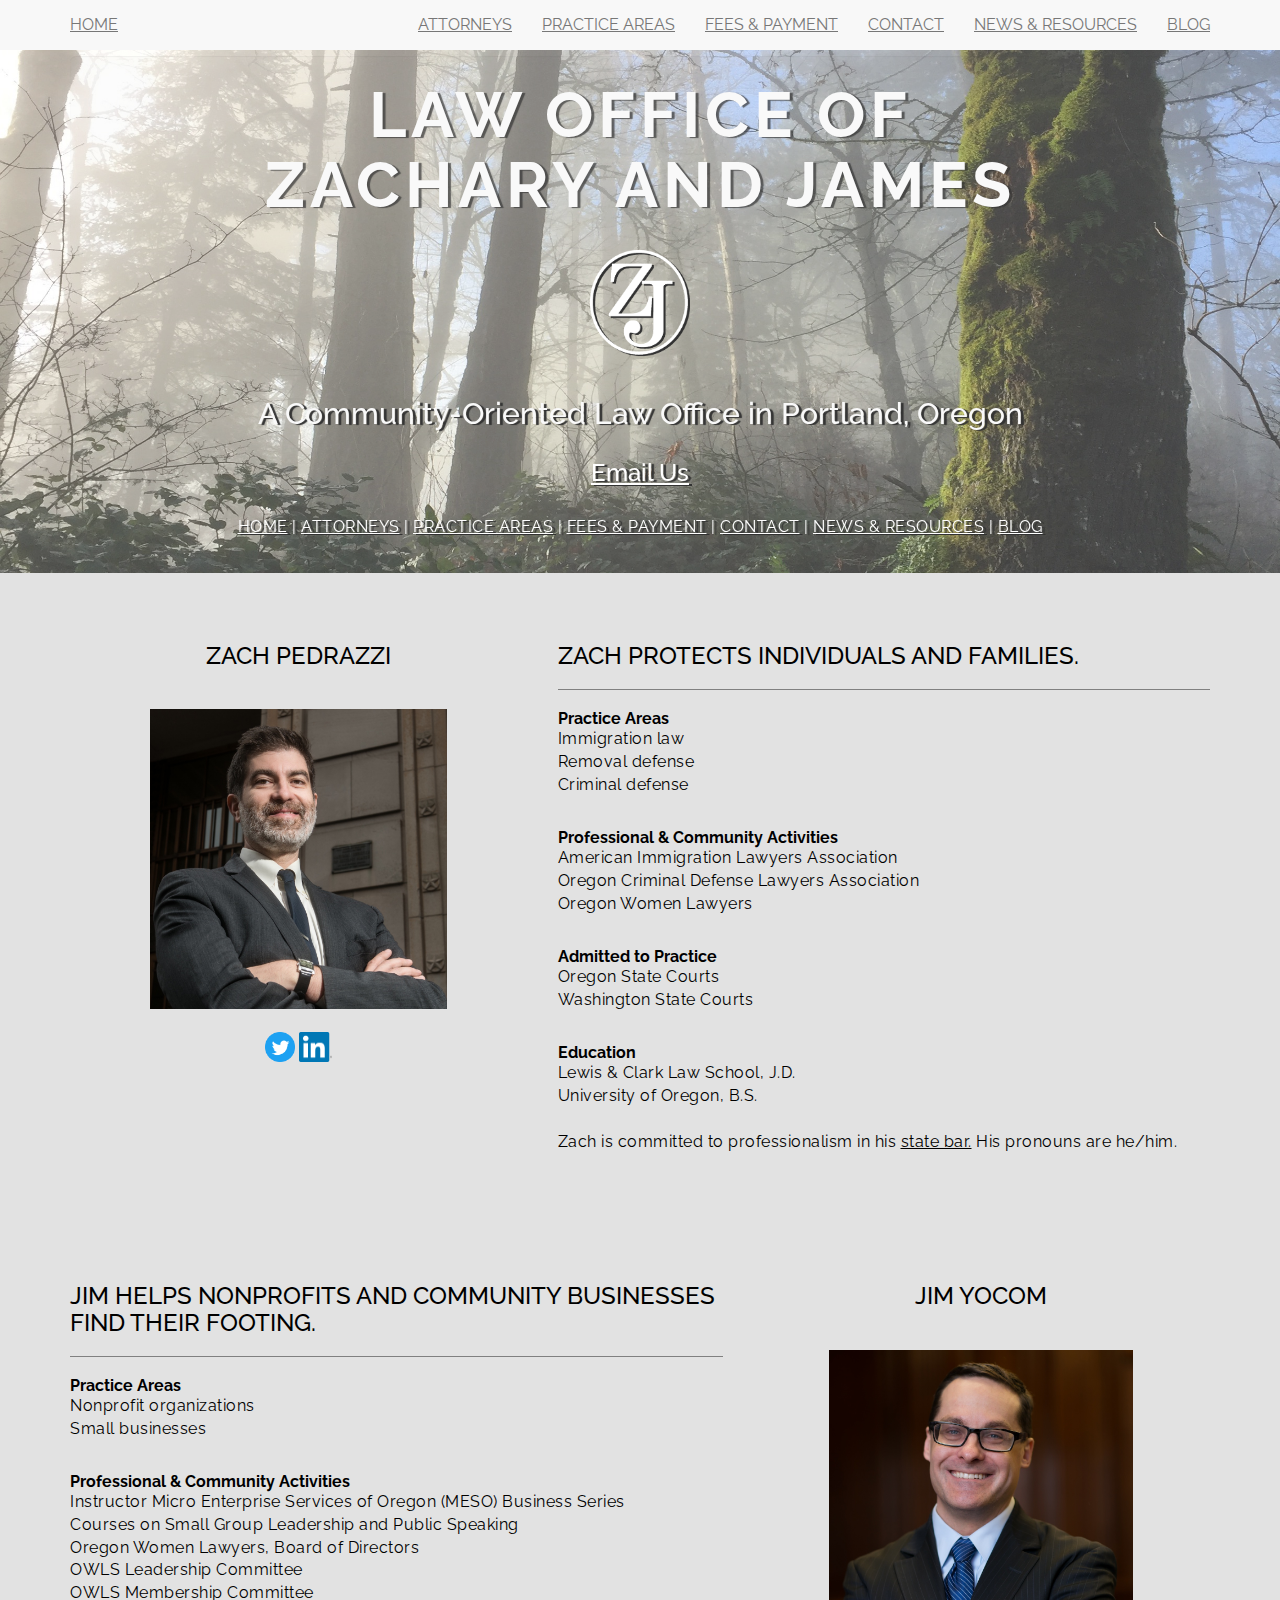
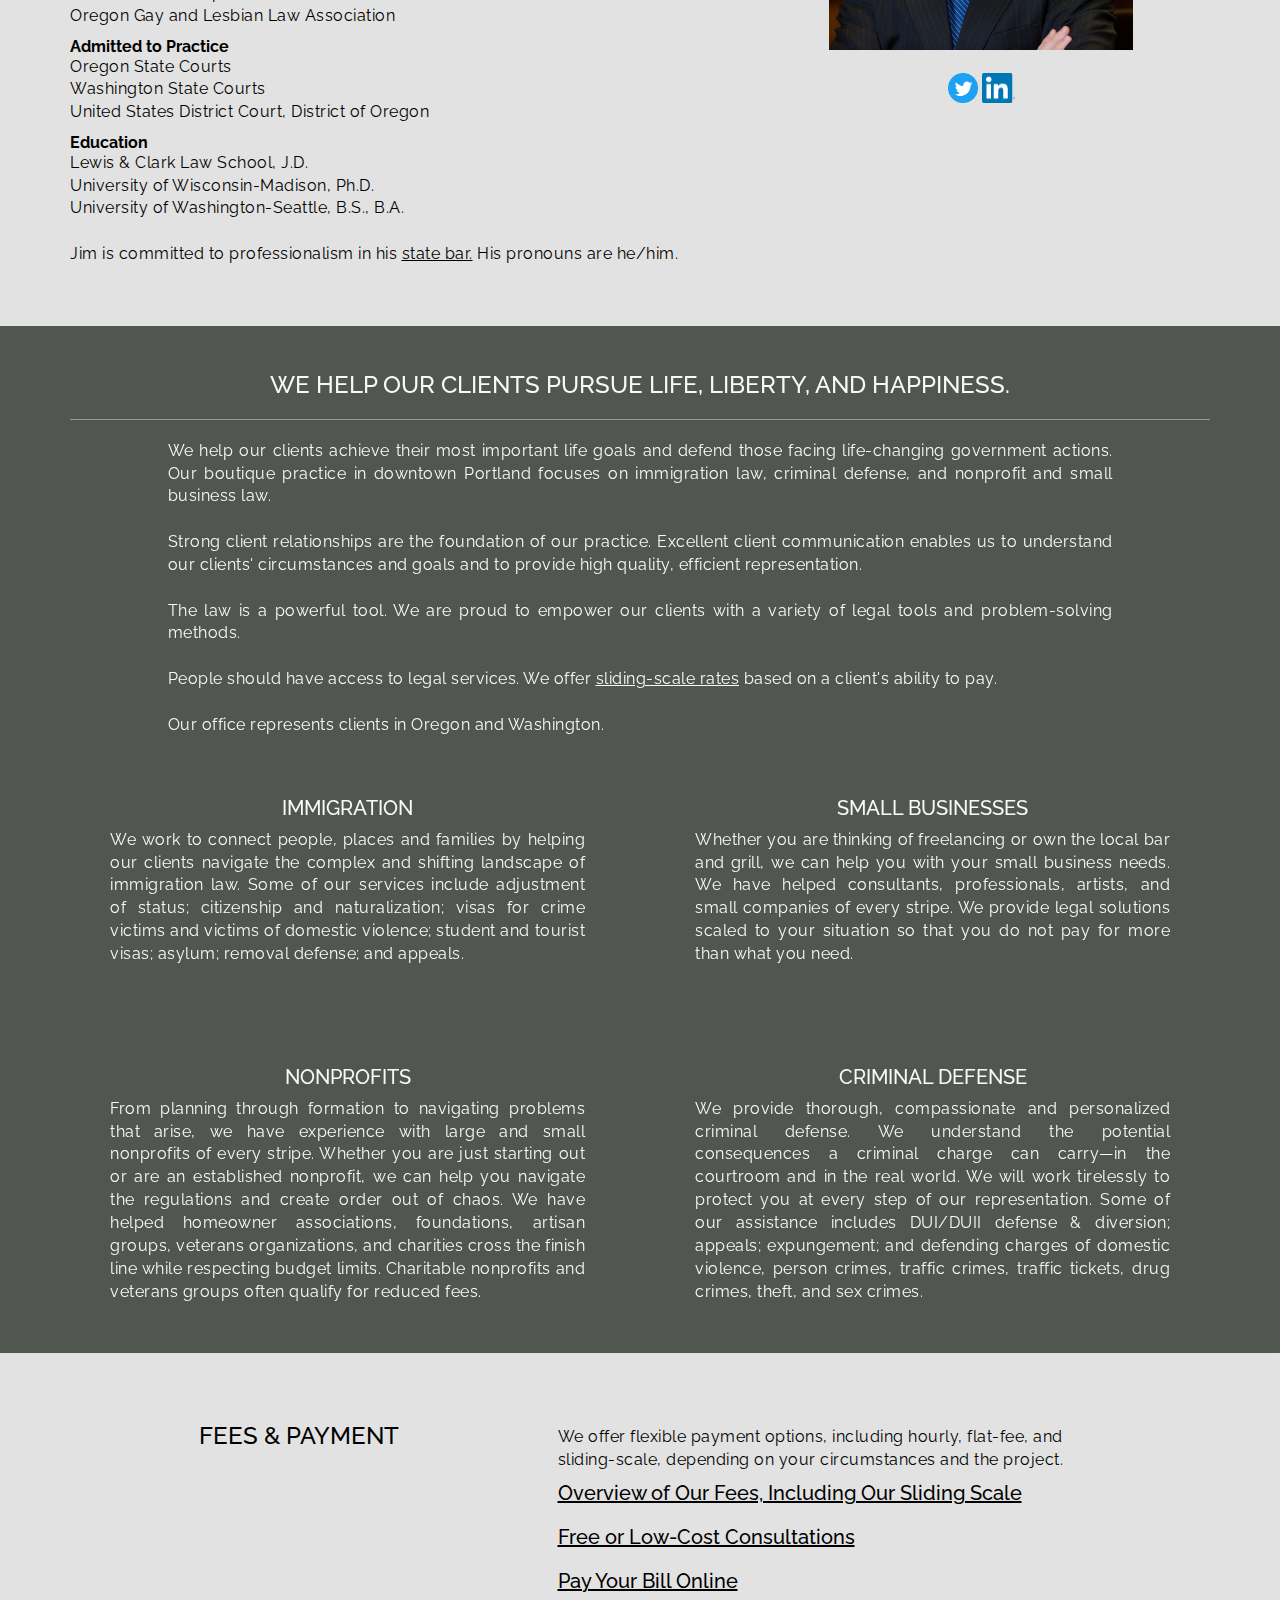
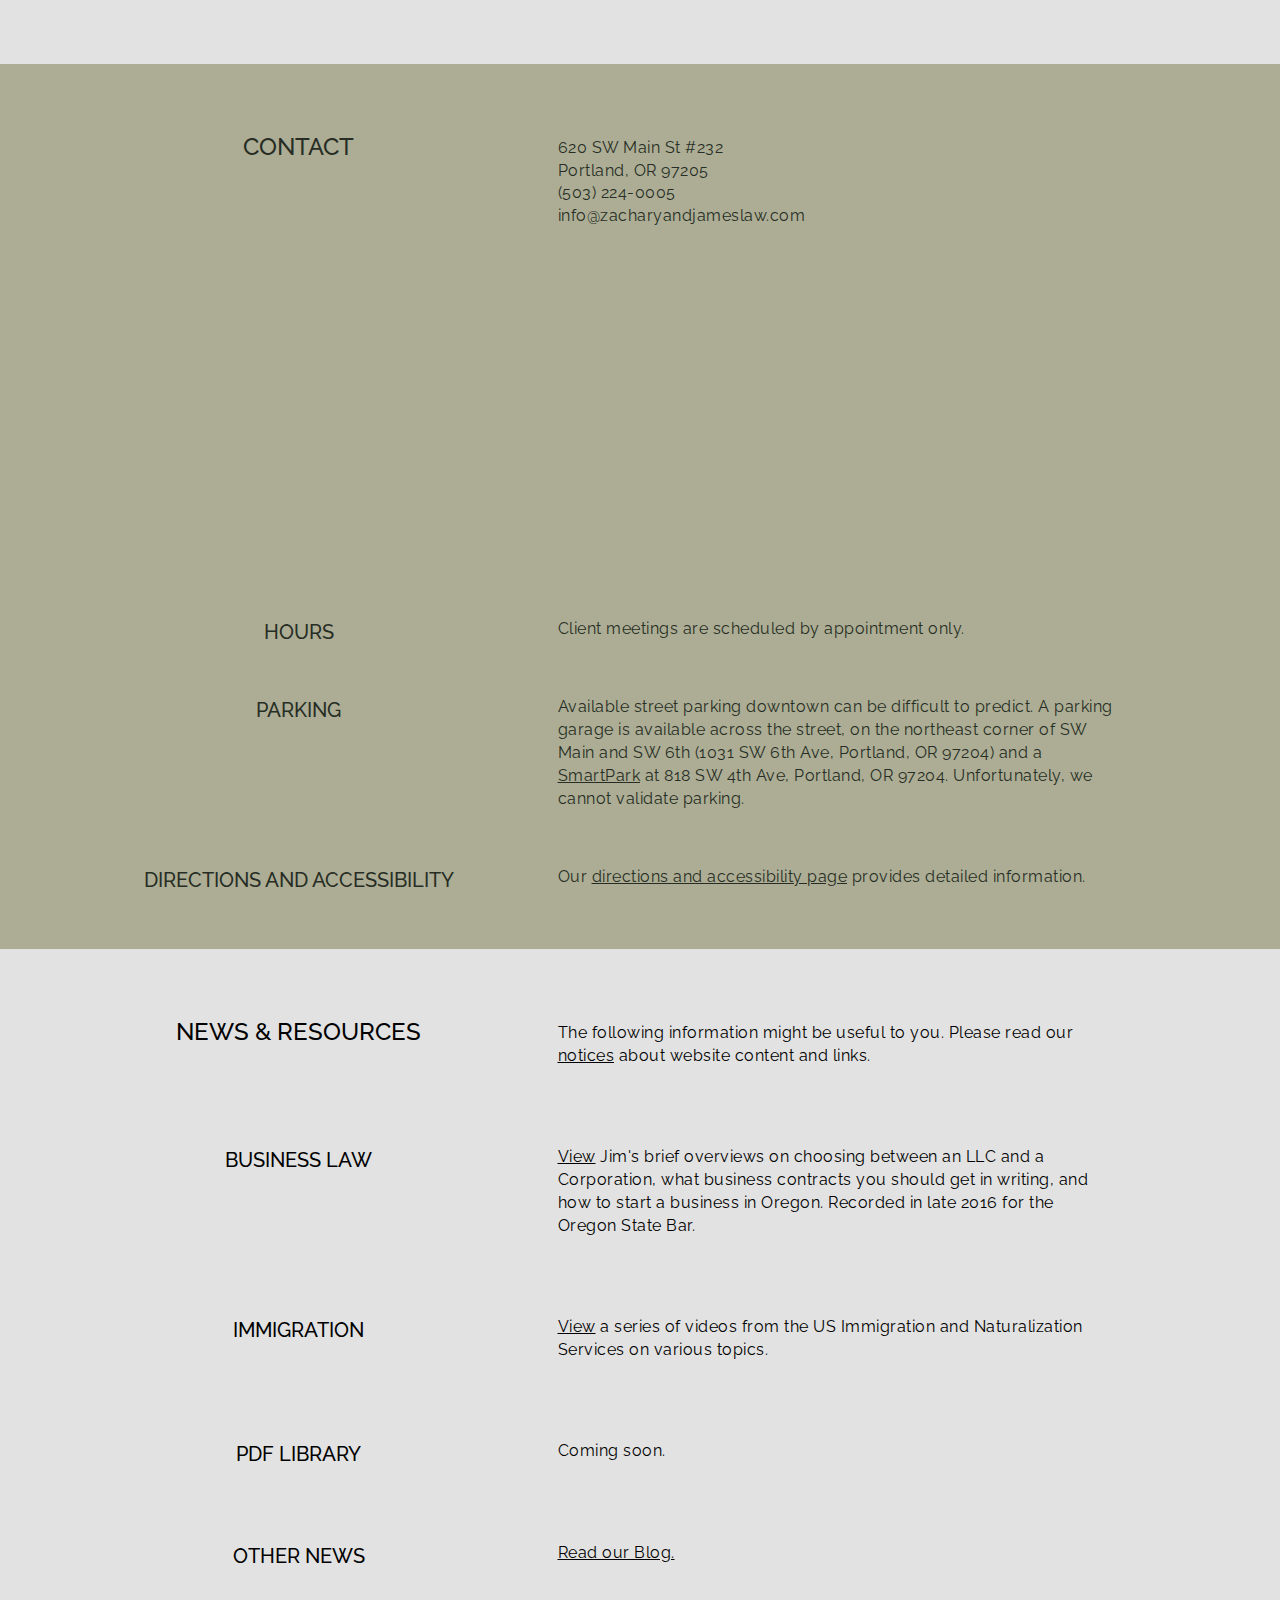
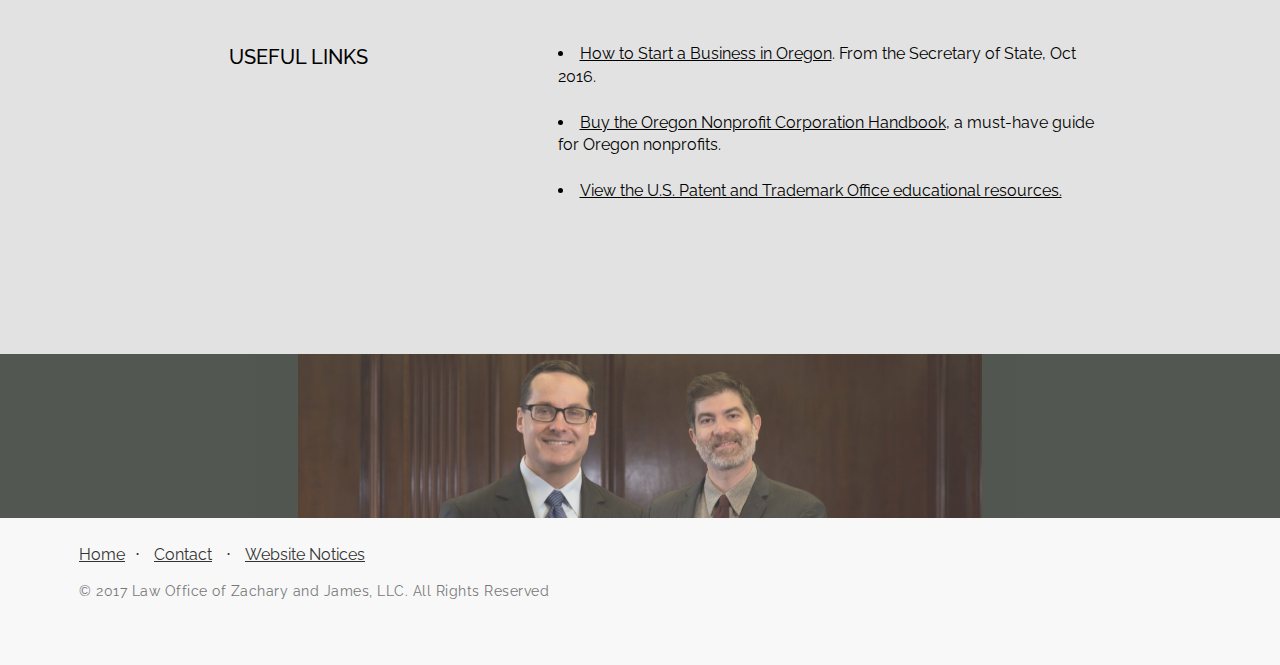
==== commit d6570ca8: "Merge branch 'master' into jim" ====
--- a/index.html
+++ b/index.html
@@ -123,24 +123,24 @@
                   <div class="col-lg-7 col-lg-offset-0 col-md-7 col-md-offset-0 col-sm-6 col-sm-offset-2">
                     <h3 class="section-heading">
                       ZACH PROTECTS INDIVIDUALS AND FAMILIES.</h3><hr>
-                    <h4>Practice Areas</h4>
+                    <h5>Practice Areas</h5>
                     <p>
                         Immigration law<br>
                         Removal defense<br>
                         Criminal defense<br>
                     </p><br>
-                    <h4>Professional &amp; Community Activities</h4>
+                    <h5>Professional &amp; Community Activities</h5>
                     <p>
                         American Immigration Lawyers Association<br>
                         Oregon Criminal Defense Lawyers Association<br>
                         Oregon Women Lawyers<br>
                     </p><br>
-                    <h4>Admitted to Practice</h4>
+                    <h5>Admitted to Practice</h5>
                     <p>
                         Oregon State Courts<br>
                         Washington State Courts<br>
                     </p><br>
-                    <h4>Education</h4>
+                    <h5>Education</h5>
                     <p>
                         Lewis &amp; Clark Law School, J.D.<br>
                         University of Oregon, B.S.<br><br>
@@ -157,11 +157,11 @@
               <div class="col-lg-7 col-sm-8">
                 <h3 class="section-heading">
                     JIM HELPS NONPROFITS AND COMMUNITY BUSINESSES FIND THEIR FOOTING.</h3><hr>
-                <h4>Practice Areas</h4>
+                <h5>Practice Areas</h5>
                 <p>
                     Nonprofit organizations<br>
                     Small businesses</p><br>
-                <h4>Professional &amp; Community Activities</h4>
+                <h5>Professional &amp; Community Activities</h5>
                 <p>
                     Instructor Micro Enterprise Services of Oregon (MESO) Business Series<br>
                     Courses on Small Group Leadership and Public Speaking<br>
@@ -170,13 +170,13 @@
                     OWLS Membership Committee<br>
                     Oregon Gay and Lesbian Law Association<br>
                 </p>
-                <h4>Admitted to Practice</h4>
+                <h5>Admitted to Practice</h5>
                 <p>
                     Oregon State Courts<br>
                     Washington State Courts<br>
                     United States District Court, District of Oregon<br>
                 </p>
-                <h4>Education</h4>
+                <h5>Education</h5>
                 <p>
                     Lewis &amp; Clark Law School, J.D.<br>
                     University of Wisconsin-Madison, Ph.D.<br>
@@ -420,9 +420,6 @@
                 <div class="col-lg-12">
                     <ul class="list-inline">
                         <li><a href="#">Home</a></li><li class="footer-menu-divider">&sdot;</li>
-                        <li><a href="#about">About</a></li><li class="footer-menu-divider">&sdot;</li>
-                        <li><a href="#services">Services</a></li>
-                        <li class="footer-menu-divider">&sdot;</li>
                         <li><a href="#contact">Contact</a></li>
                         <li class="footer-menu-divider">&sdot;</li>
                         <li><a href="notices.html">Website Notices</a></li>
